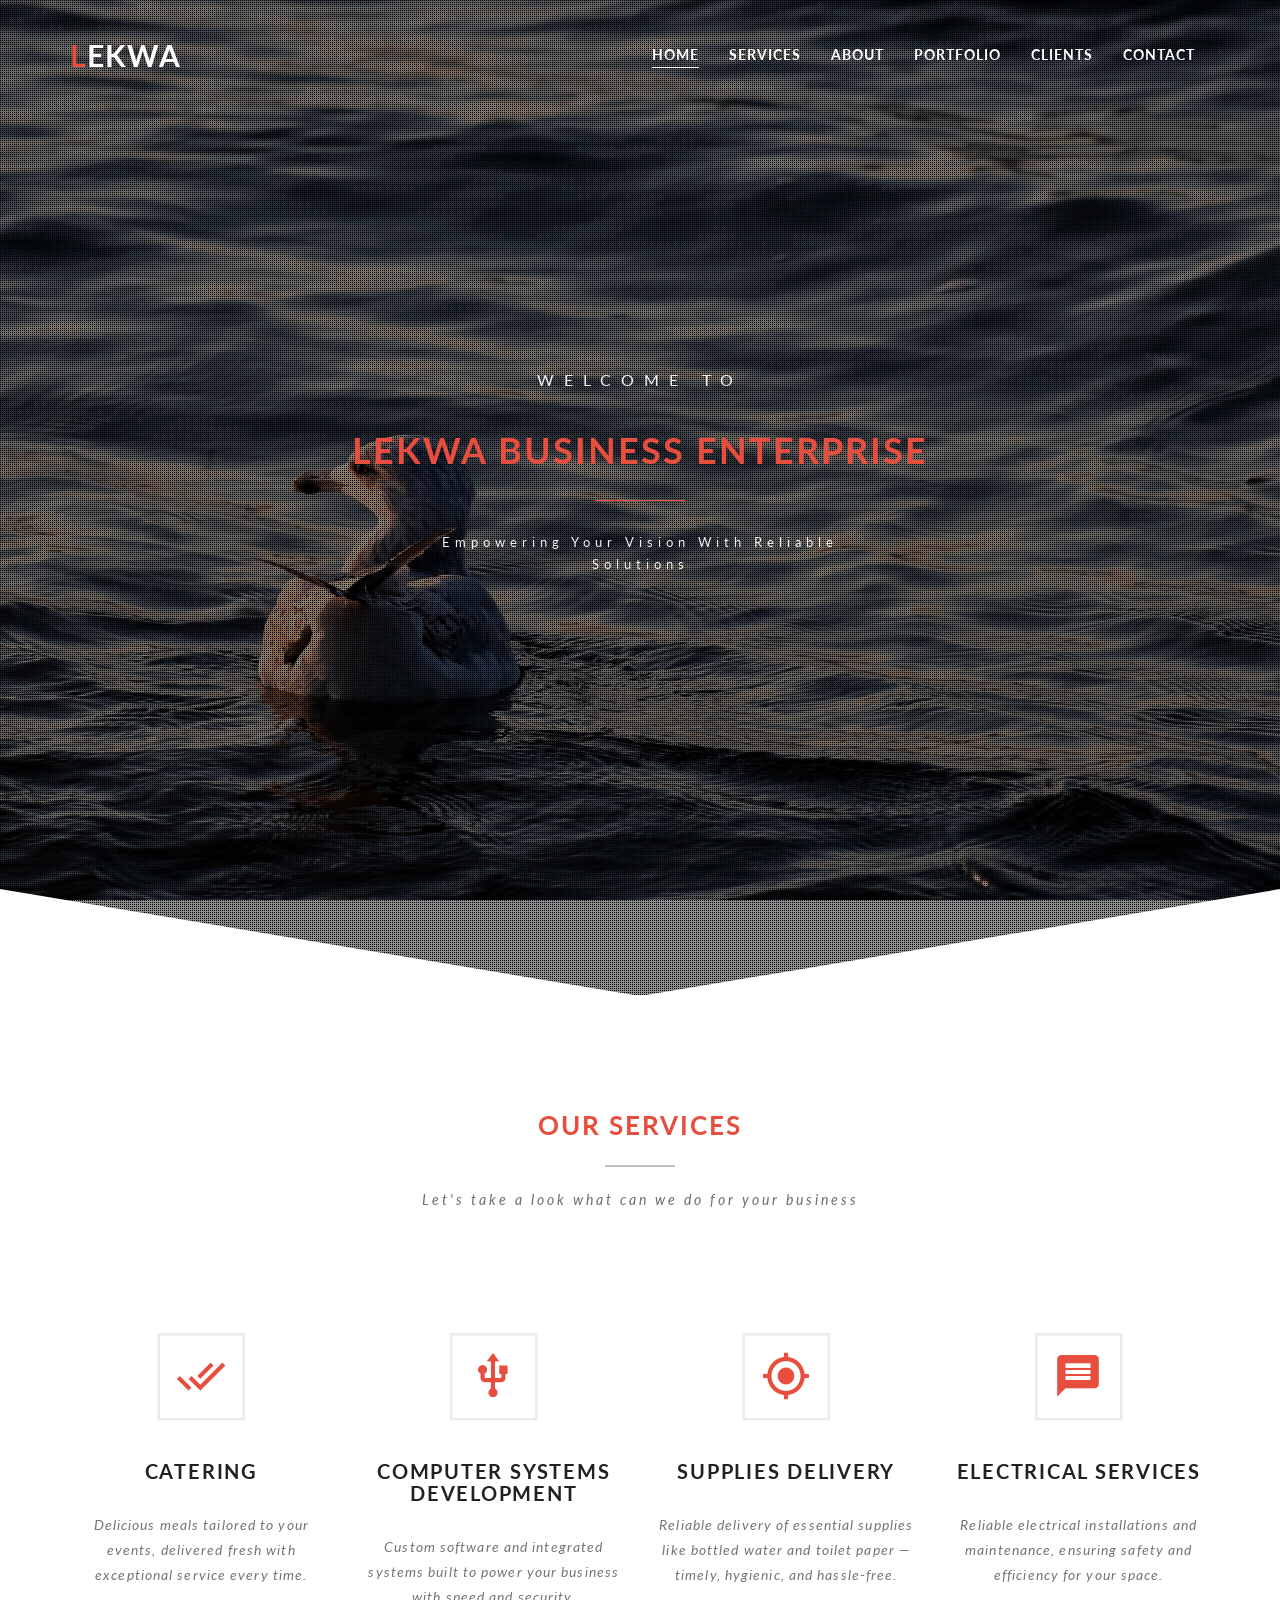
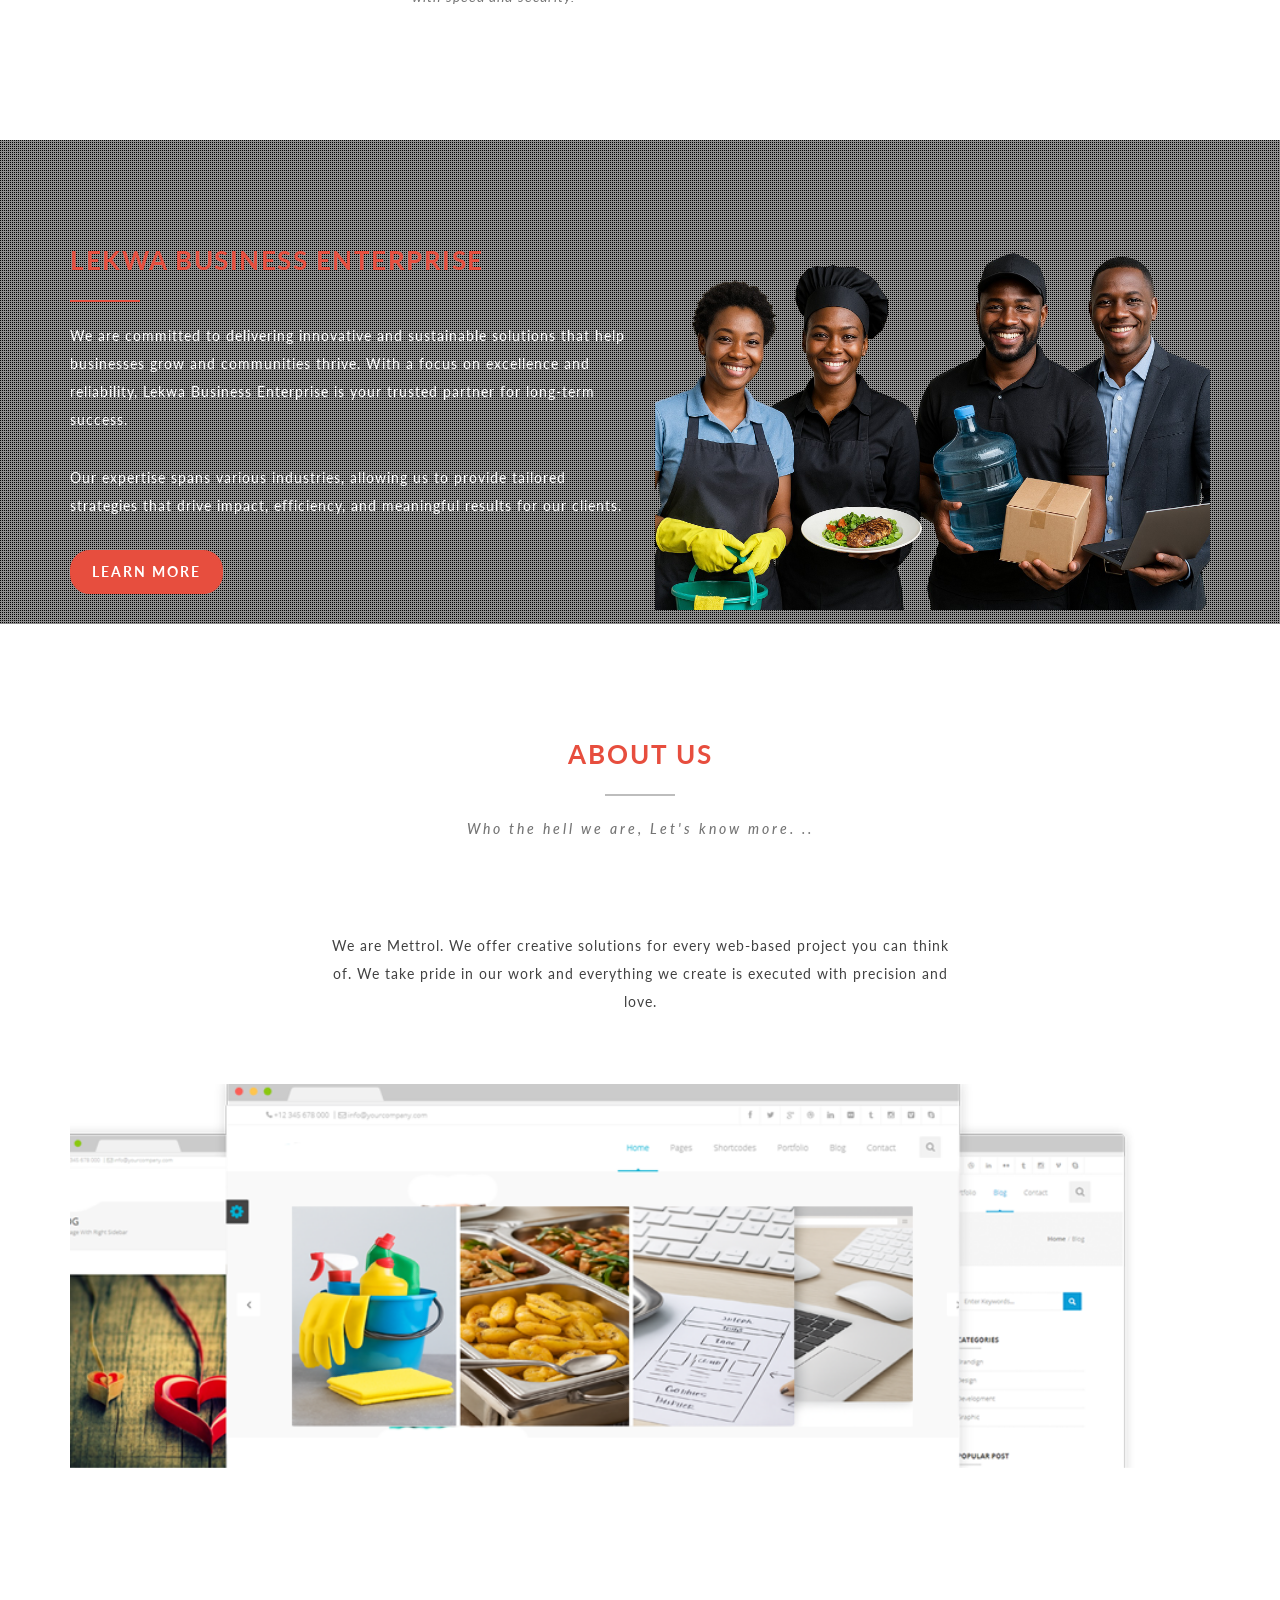
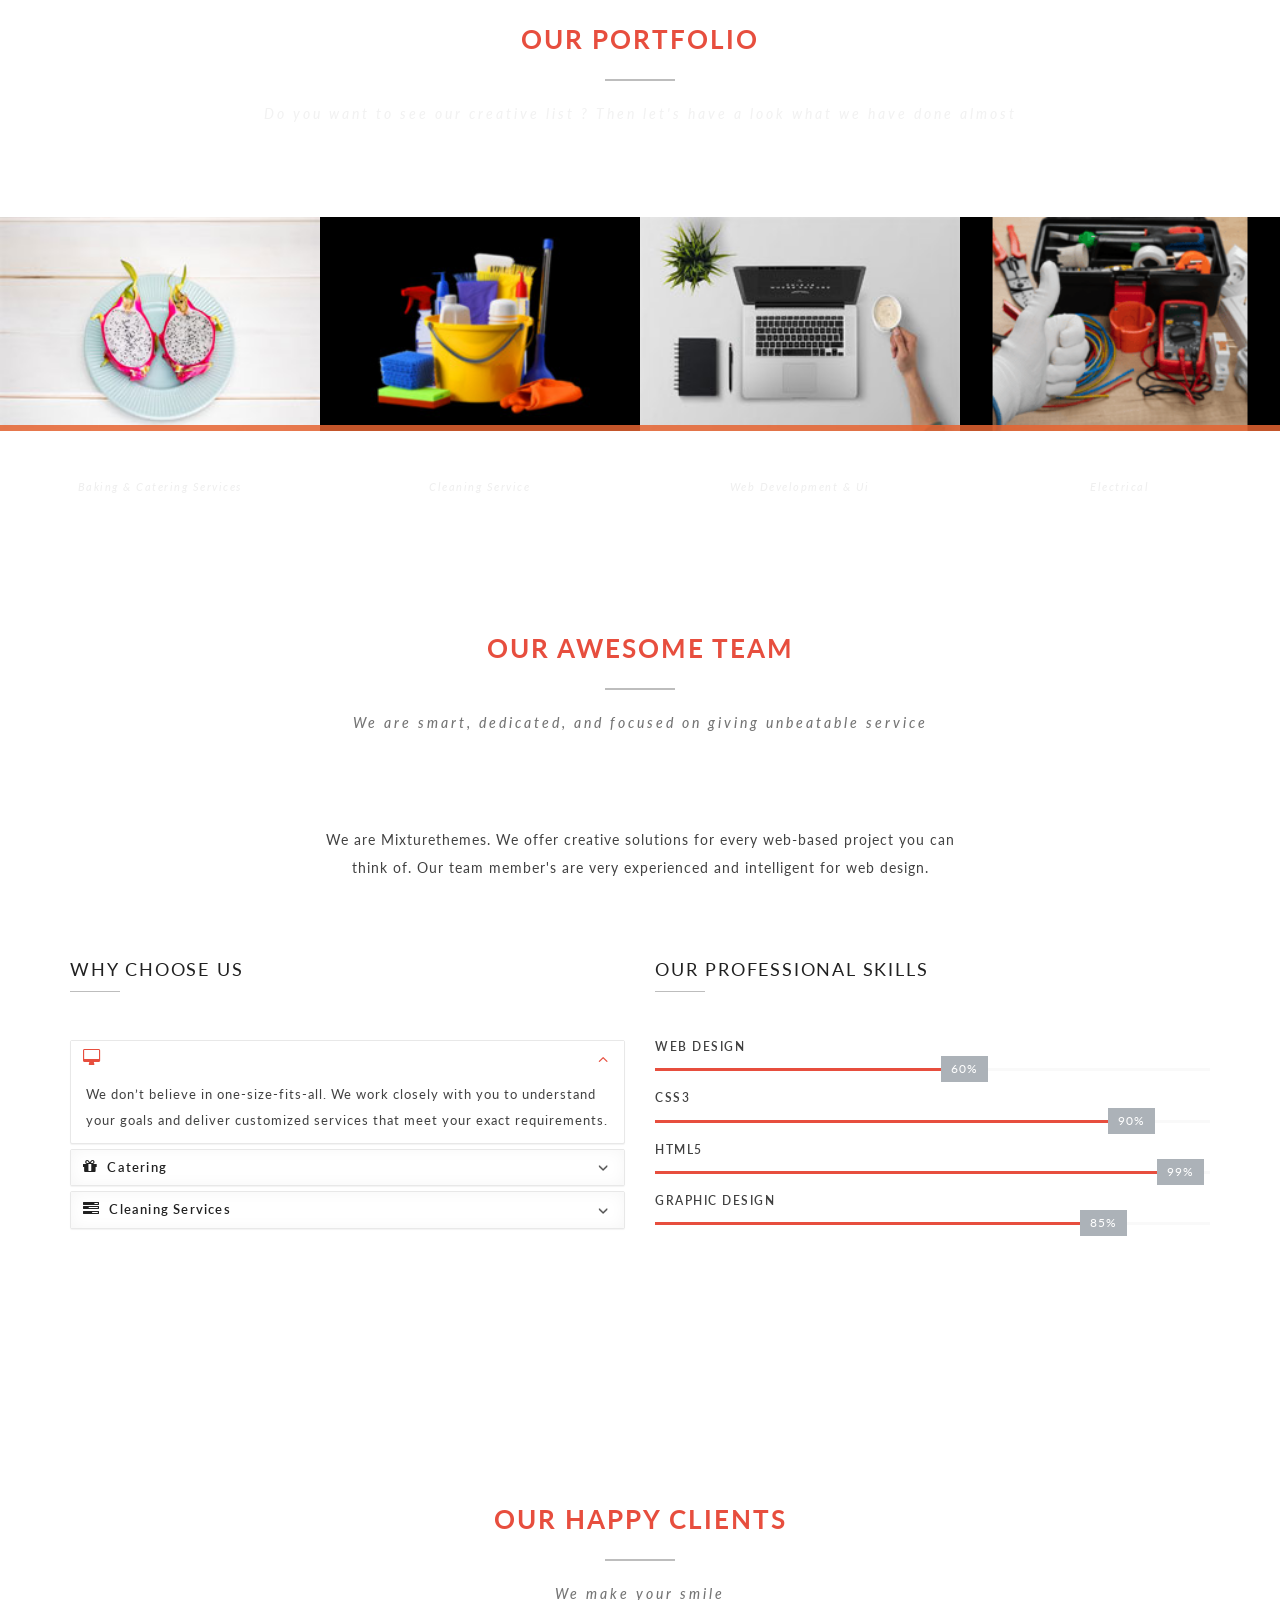
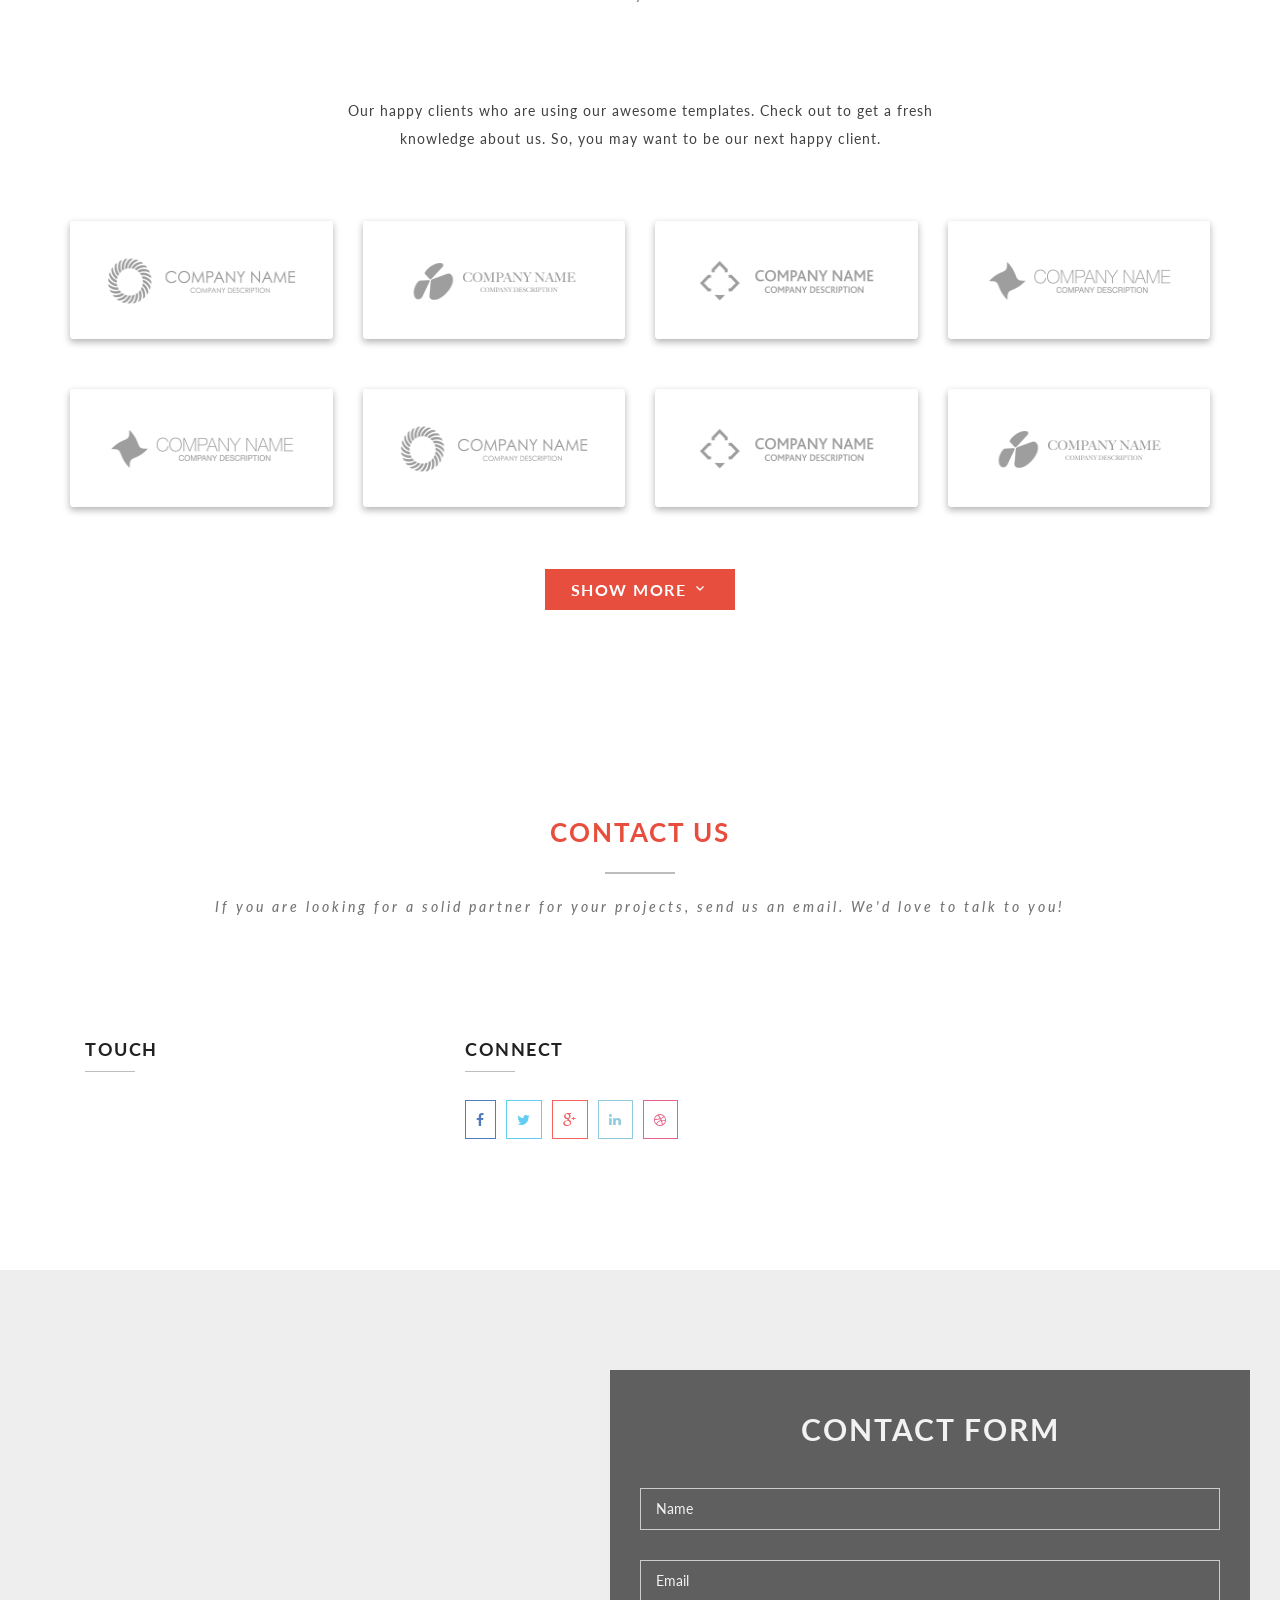
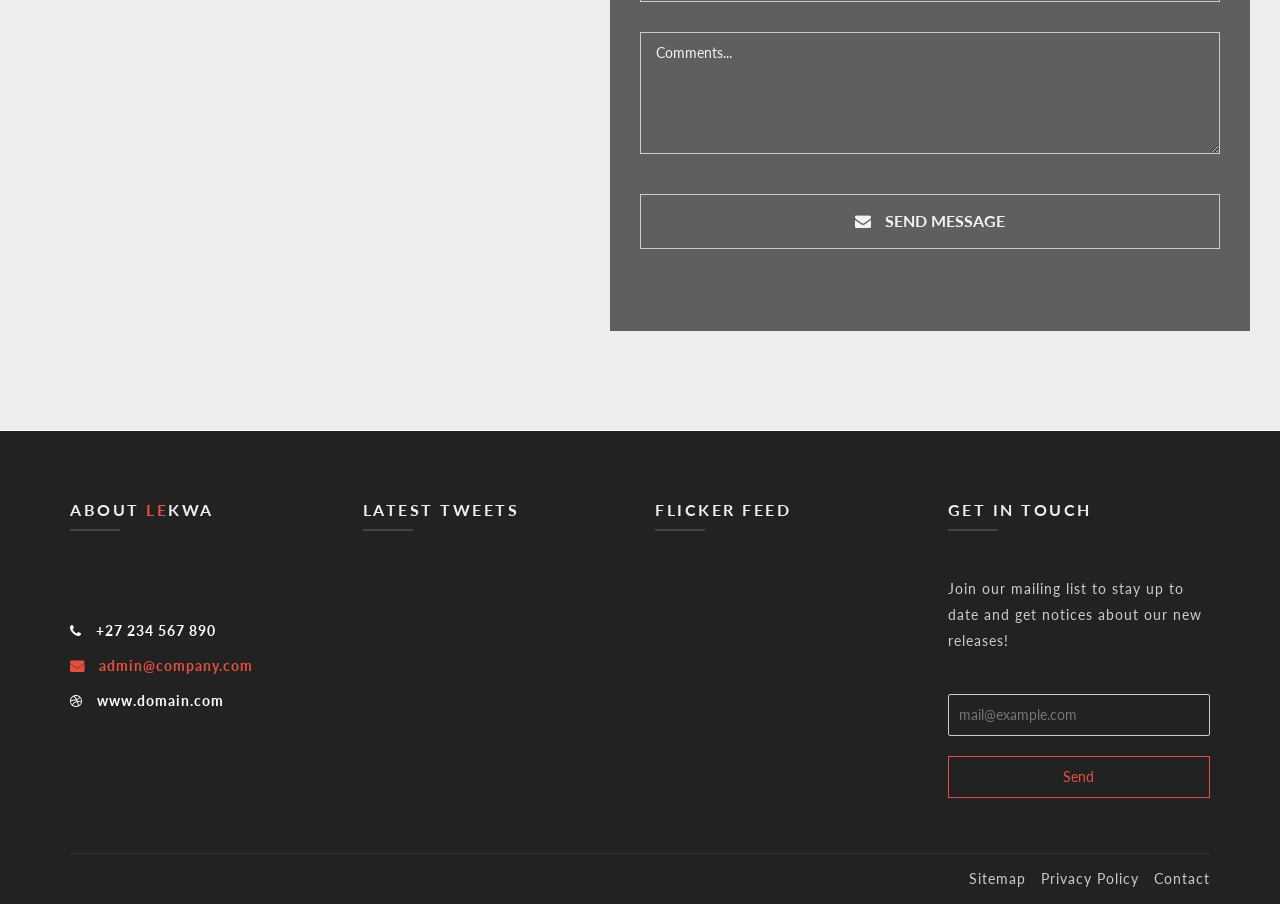
==== index.html @ 7ad0fd8a "Update index.html test" ====
<!DOCTYPE html>
<!--[if lt IE 7 ]><html class="ie ie6" lang="en"> <![endif]-->
<!--[if IE 7 ]><html class="ie ie7" lang="en"> <![endif]-->
<!--[if IE 8 ]><html class="ie ie8" lang="en"> <![endif]-->
<!--[if (gte IE 9)|!(IE)]><!--><html lang="en"> <!--<![endif]-->




<head>

    <meta charset="utf-8">
    <meta http-equiv="X-UA-Compatible" content="IE=edge">
    <meta name="viewport" content="width=device-width, initial-scale=1, maximum-scale=1">
    <meta name="description" content="">
    <meta name="author" content="mixturethemes">
	<meta name="keywords" content="">

	<title>Lekwa</title>

	<link rel="shortcut icon" href="favicon.ico" type="image/x-icon">
	<link rel="apple-touch-icon" href="images/apple-touch-icon.html" />
	<link rel="apple-touch-icon" sizes="57x57" href="images/apple-touch-icon-57x57.html">
	<link rel="apple-touch-icon" sizes="72x72" href="images/apple-touch-icon-72x72.html">
	<link rel="apple-touch-icon" sizes="76x76" href="images/apple-touch-icon-76x76.html">
	<link rel="apple-touch-icon" sizes="114x114" href="images/apple-touch-icon-114x114.html">
	<link rel="apple-touch-icon" sizes="120x120" href="images/apple-touch-icon-120x120.html">
	<link rel="apple-touch-icon" sizes="144x144" href="images/apple-touch-icon-144x144.html">
	<link rel="apple-touch-icon" sizes="152x152" href="images/apple-touch-icon-152x152.html">

	<!-- Required Css Files -->
	<link rel="stylesheet" type="text/css" href="css/bootstrap.min.css">
	<link rel="stylesheet" type="text/css" href="css/font-awesome.css">
	<link rel="stylesheet" href="css/prettyPhoto.css" type="text/css" media="all">
	<link rel="stylesheet" type="text/css" href="css/ionicons.min.css">
	<link rel="stylesheet" type="text/css" href="css/material-icons.css">
	<link rel="stylesheet" type="text/css" href="css/flexslider.css">
	<link rel="stylesheet" type="text/css" href="css/style.css">
	<link rel="stylesheet" type="text/css" href="css/responsive.css">
	
	<!-- Fonts -->
	<link href='http://fonts.googleapis.com/css?family=Lato:400,100,100italic,300,300italic,400italic,700,700italic,900,900italic' rel='stylesheet' type='text/css'>

    <!-- HTML5 shim and Respond.js for IE8 support of HTML5 elements and media queries -->
    <!--[if lt IE 9]>
      <script src="https://oss.maxcdn.com/html5shiv/3.7.2/html5shiv.min.js"></script>
      <script src="https://oss.maxcdn.com/respond/1.4.2/respond.min.js"></script>
    <![endif]-->
	
</head>

<body id="page-top" data-spy="scroll" data-target=".navbar-custom">

<div class="preloader"><img src="images/body-preloader.gif" alt="" /></div>

	<!-- Header Start -->
	<header>
		<!-- Navbar Start -->
		<nav class="navbar navbar-custom navbar-fixed-top">
			<div class="container">
				<!-- Navbar Header -->
				<div class="navbar-header">
					<button type="button" class="navbar-toggle" data-toggle="collapse" data-target=".navbar-main-collapse">
					<i class="fa fa-bars"></i>
					</button>
					<div class="page-scroll">
					<a class="navbar-brand" href="#page-top">
					<span class="highlighted_company">L</span>ekwa
					</a>
					</div>
				</div>
				<!-- Navbar Menu -->
				<div class="collapse navbar-collapse navbar-right navbar-main-collapse top-menu">
					<ul class="nav navbar-nav">
						<li class="page-scroll active">
							<a href="#home">Home</a>
						</li>
						<li class="page-scroll">
							<a href="#services">services</a>
						</li>
						<li class="page-scroll">
							<a href="#about_us">About</a>
						</li>
						<li class="page-scroll">
							<a href="#portfolio">Portfolio</a>
						</li>
						<li class="page-scroll">
							<a href="#partners">Clients</a>
						</li>
						<li class="page-scroll">
							<a href="#contact-us-details">Contact</a>
						</li>
					</ul>
				</div>
			</div>
		</nav>
		<!-- //Navbar End -->
	</header>
	<!-- //Header End -->
	
	<!-- Post Wrap Start -->
	<div class="part-wrapper">
	<!-- Intro Section Start -->
	<section id="home" class="intro parallax paralbackground" style="background-image:url(images/parallax/6.jpg); background-attachment:fixed;" data-img-width="1280" data-img-height="720" data-diff="100">
		<div class="cover"></div>
		<div class="intro-body">
			<div class="container">
				<div class="row">
					<div class="col-md-8 col-md-offset-2">
						<div id="intro-slider" class="flexslider">
							<ul class="slides">
								<li>
								  <h5>Welcome to</h5>
								  <h4 class="brand-heading">Lekwa Business Enterprise</h3>
								  <hr>
								  <p class="intro-text">Empowering your vision with reliable solutions</p>
								</li>
								<li>
								  <h5>Your partner in progress</h5>
								  <h4 class="brand-heading">Building sustainable business success</h3>
								  <hr>
								  <p class="intro-text">Innovative strategies for a brighter tomorrow</p>
								</li>
								<li>
								  <h5>Driven by excellence</h5>
								  <h4 class="brand-heading">Shaping the future of your enterprise</h3>
								  <hr>
								  <p class="intro-text">Where growth meets commitment and integrity</p>
								</li>
							</ul>
						</div>
					</div>
				</div>
			</div>
		</div>
	</section>
	<!-- //Intro Section End -->
	
	<!-- Service Section Start -->
	<section id="services" class="triangle">
		<div class="container">
			<div class="section-title">
				<h4>Our Services</h4>
				<hr>
				<h5>Let's take a look what can we do for your business</h5>
			</div>
			<div class="row">
				<div class="col-md-3 col-sm-6 text-center">
					<figure>
					<span class="overlay">
					<span class="icon material-icons-done_all"></span>
					</span>
					<figcaption>
						<h6><a href="#">Catering</a></h6>
						<p>Delicious meals tailored to your events,
						delivered fresh with exceptional service every time.</p>
					</figcaption>
					</figure>
				</div>
				
				<div class="col-md-3 col-sm-6 text-center">
					<figure>
					<span class="overlay">
					<span class="icon material-icons-usb"></span>
					</span>
					<figcaption>
						<h6><a href="#">Computer systems Development</a></h6>
						<p>Custom software and integrated systems built to power your business with speed and security.</p>
					</figcaption>
					</figure>
				</div>
				
				<div class="col-md-3 col-sm-6 text-center">
					<figure>
					<span class="overlay">
					<span class="icon material-icons-my_location"></span>
					</span>
					<figcaption>
						<h6><a href="#">Supplies Delivery</a></h6>
						<p>Reliable delivery of essential supplies like bottled water and toilet paper — timely, hygienic, and hassle-free.</p>
					</figcaption>
					</figure>
				</div>
				
				<div class="col-md-3 col-sm-6 text-center">
					<figure>
					<span class="overlay">
					<span class="icon material-icons-message"></span>
					</span>
					<figcaption>
						<h6><a href="#">Electrical Services</a></h6>
						<p>Reliable electrical installations and maintenance, ensuring safety and efficiency for your space.</p>
					</figcaption>
					</figure>
				</div>
			</div>
		</div>
	</section>
	<!-- //Service Section End -->
	</div>
	<!-- //Post Wrap End -->
	
	<!-- Parallax Action Section Start -->
	<section id="parallax-action" class="paralbackground parallax nopadbottom" style="background-image:url(images/parallax/bg_about.png); background-attachment:fixed;" data-img-width="1000" data-img-height="570" data-diff="100">
		<div class="cover"></div>
		<div class="container">
			<div class="row">
				<div class="col-md-6 col-sm-6">
					<div class="parallax-action-text-widget">
						
									
					  <h4>Lekwa Business Enterprise</h4>
					  <hr>
					  <p>We are committed to delivering innovative and sustainable solutions that help businesses grow and communities thrive. With a focus on excellence and reliability, Lekwa Business Enterprise is your trusted partner for long-term success.</p>
					  
					  <p>Our expertise spans various industries, allowing us to provide tailored strategies that drive impact, efficiency, and meaningful results for our clients.</p>

					  <div class="button-wrapper">
						<a href="index-2.html" class="btn btn-primary">LEARN MORE</a>
					  </div>
								
					</div>
				</div>
				
				<div class="col-md-6 col-sm-6">
					<div class="parallax-action-device-image">
						<img src="images/parallax/device_02.png" alt="device image"/>
					</div>
				</div>
				
			</div>
		</div>
	</section>
	<!-- //Parallax Action Section End -->
	
	<!-- About Us Section Start -->
	<section id="about_us" class="nopadbottom">
		<div class="container">
			<div class="section-title">
				<h4>About Us</h4>
				<hr>
				<h5>Who the hell we are, Let's know more. ..</h5>
			</div>
			<div class="row">
				<div class="col-md-12">
			<div class="about_us_text text-center">
				<p>We are Mettrol. We offer creative solutions for every web-based project you can think of.
				We take pride in our work and everything we create is executed with precision and love.</p>
			</div>
			<img src="images/about/about.png" alt="about_us_image" style="width:940; height:351" />
				</div>
			</div>
		</div>
	</section>
	<!-- //About Us Section End -->
	
	<!-- History Section Start 
	<section id="history" class="paralbackground parallax" style="background-image:url(images/parallax/counterup_bg.jpg); background-attachment:fixed;" data-img-width="600" data-img-height="495" data-diff="100">
		<div class="cover"></div>
		<div class="container">
			<div class="row">
				<div class="col-sm-6 col-md-3">
					<div class="counter-item">
						<i class="fa fa-cloud-upload nomartop nomartop-medium"></i>
						<div class="timer" id="item1" data-to="991" data-speed="5000"></div>
						<hr/>
						<h5>Files Uploaded</h5>
					</div>
				</div>
				<div class="col-sm-6 col-md-3">
					<div class="counter-item">
						<i class="fa fa-check nomartop-medium"></i>
						<div class="timer" id="item2" data-to="18745" data-speed="5000"></div>
						<hr/>
						<h5>Lines of code written</h5>
					</div>
				</div>
				<div class="col-sm-6 col-md-3">
					<div class="counter-item">
						<i class="fa fa-code"></i>
						<div class="timer" id="item3" data-to="7394" data-speed="5000"></div>
						<hr class="highlighted-counter"/>
						<h5>Projects Completed</h5>
					</div>
				</div>
				<div class="col-sm-6 col-md-3">
					<div class="counter-item">
						<i class="fa fa-male"></i>
						<div class="timer" id="item4" data-to="8423" data-speed="5000"></div>
						<hr/>
						<h5>Happy Clients</h5>
					</div>
				</div>
			</div>
		</div>
	</section>-->
	<!-- //History Section End -->
	
	<!-- Our Process Section Start 
	<section id="our_process" class="nopadtop nopadbottom">
		<div class="container-fluid">
			<div class="row">
				<div class="col-sm-6 col-lg-5 nopadleft x-mini">
					<div class="img-wrap">
						<img src="images/process/process.png" alt="Process_image" data-equal-group="2"/>
					</div>
				</div>
				<div class="col-sm-6 col-lg-offset-1 process_details" data-equal-group="2">
					<h4>Cool and <br/> Awesome Design</h4>
						<hr>
	
								<p>The world is changing all around us. To continue to thrive as a business over the next
									ten years and
									beyond, we must look ahead, understand the trends and forces that will shape our
									business in the
									future and move swiftly to prepare for what's to come. We must get ready for tomorrow
									today. That's
									what our future vision is all about. It creates a long-term destination for our business
									and provides
									us with a "Roadmap" for winning together with our partners.</p>
									<blockquote>Our mission is to offer high-quality Services to
									our
									customers.<footer>by Anuska Sharma</footer></blockquote>
	
								<p>Trans has set benchmarks in safety, security, performance, efficiency, punctuality,
									respectability,
									professionalism and reliability in the sector.
									The fully trained personnel with many years of background in the sector. </p>
								<div class="button-wrapper">
							<a href="index-2.html" class="btn btn-primary">PURCHASE NOW</a>
						</div>
				</div>
			</div>
		</div>
	</section>-->
	<!-- //Our Process Section End -->
	
	<!-- Portfolio Section Start -->
	<section id="portfolio" class="paralbackground parallax nopadbottom" style="background-image:url(images/parallax/banar.png); background-attachment:fixed;" data-img-width="1280" data-img-height="859" data-diff="100">
		
		<div class="section-title">
			<h4>Our Portfolio</h4>
			<hr>
			<h5 class="inverse">Do you want to see our creative list ? Then let's have a look what we have done almost</h5>
		</div>
		
		<!-- Portfolio Grid Filter Start -->
		<ul class="grid-filter text-center">

 
		</ul>
		<!-- //Portfolio Grid Filter End -->
			
		<!-- Portfolio Grid List Start -->
		<ul id="grid-list" class="grid-layout hover-effect">
			<!-- Portfolio Item 01 -->
			<li class="col-xs-12 col-sm-6 col-md-3 mixturethemes_item webd web">
				<a class="port-item" href="#inline-1" data-gal="prettyPhoto[gal1]"><figure>
					<div class="port_img">
						<img src="images/portfolio/thumbs/pt1.jpg" alt="" class="img-responsive port-img" style="width: 100%; height: 100%;">
						<div class="portOverlay">
							<i class="icon ion-ios-plus-empty"></i>
						</div>
					</div>
				
				<div class="info info-color-bg text-center">
					<div>
					<h5>Catering</h5>
					<span class="icon icon-arrows-drag-horiz"></span>
					<h6>Baking & Catering Services</h6>
					</div>
				</div>
				
				</figure></a>
				
				<div id="inline-1" class="inline-content clearfix">
					<a href="images/portfolio/p1.jpg"><img src="images/portfolio/p1.jpg" alt="" /> </a>
					<div class="entry-content">
						<h2 class="entry-title">Baking and Catering</h2>
						<div class="portfolio-meta">
					
							  <a href="https://www.instagram.com/doughydelight.s?igsh=MWg3Mmg1a3VpNnN6Mw==" target="_blank">
								
								@click to Check instagram profile
							  </a>
						</div>
	
						<p class="details">Here is why i do what i do!☺</p>
						<p class="details">﻿It's more than just a hobby for me. When I bake or prep a meal, I imagine someone finally getting a moment to breathe... to pause, smile, and feel taken care of. I think about
                        that first bite how it brings comfort, warmth, or just a small spark of joy in a busy day. That feeling? That's what keeps me going. It's not just food-it's my way of showing love, softness, and care in the form of something delicious.</p>
					</div>
					<div class="clear"></div>
				</div>
				<!-- Inline 2 (initially hidden) -->
				<div id="inline-2" class="inline-content clearfix" style="display: none; overflow: hidden;">
				
					<div class="video-wrapper">
					  <video width="100%" height="360" controls>
						<source src="images/portfolio/thumbs/vid.mp4" type="video/mp4">
						Your browser does not support the video tag.
					  </video>
					</div>
				 
				</div>


			</li>
			<!-- Portfolio Item 02 -->
			<li class="col-xs-12 col-sm- col-md-3 ">
				<a class="port-item" href="#inline-2" data-gal="prettyPhoto[gal1]"><figure>
				
		
					
				</figure></a>
				
	
			</li>
			<!-- Portfolio Item 03 -->
			<li class="col-xs-12 col-sm-6 col-md-3 mixturethemes_item web">
				<a style="pointer-events: none; color: gray; text-decoration: none;" class="port-item" href="images/portfolio/p3.jpg" data-gal="prettyPhoto[gal1]"><figure>
					<div class="port_img">
						<img src="images/portfolio/thumbs/pt3.jpg" alt="" class="img-responsive port-img" style="width: 100%; height: 100%;">
						<div class="portOverlay">
							<i class="icon ion-ios-plus-empty"></i>
						</div>
					</div>
				
				<div class="info info-color-bg text-center">
					<div>
					<h5>Cleaning Service</h5>
					<span class="icon icon-arrows-drag-horiz"></span>
					<h6>Cleaning Service</h6>
					</div>
				</div>
				
				</figure></a>
			</li>
			<!-- Portfolio Item 04 -->
			
			<li class="col-xs-12 col-sm-6 col-md-3 mixturethemes_item webd ui">
				<a class="port-item"<figure>
					<div class="port_img">
						<img src="images/portfolio/thumbs/pt4.jpg" alt="" class="img-responsive port-img" style="width: 100%; height: 100%;">
						<div class="portOverlay">
							<i class="icon ion-ios-plus-empty"></i>
						</div>
					</div>
				
				<div class="info info-color-bg text-center">
					<div>
					<h5>Systems Development</h5>
					<span class="icon icon-arrows-drag-horiz"></span>
					<h6>Web Development & Ui</h6>
					</div>
				</div>
				
				</figure></a>
				
				
			</li>
			<!-- Portfolio Item 05 -->
			<li class="col-xs-12 col-sm-6 col-md-3 mixturethemes_item web webd">
				<a class="port-item"><figure>
					<div class="port_img">
						<img src="images/portfolio/thumbs/pt5.jpg" alt="" class="img-responsive port-img" style="width: 100%; height: 100%;">
						<div class="portOverlay">
							<i class="icon ion-ios-plus-empty"></i>
						</div>
					</div>
				
				<div class="info info-color-bg text-center">
					<div>
					<h5>Electrical</h5>
					<span class="icon icon-arrows-drag-horiz"></span>
					<h6>Electrical</h6>
					</div>
				</div>
				
				</figure></a>
			</li>




		</ul>
		<!-- //Portfolio Grid List End -->
	</section>
	<!-- //Portfolio Section End -->
	
	<!-- Team Section Start -->
	<section id="team">
		<div class="container">
			<div class="section-title">
				<h4>Our Awesome Team</h4>
				<hr>
				<h5>We are smart, dedicated, and focused on giving unbeatable service</h5>
			</div>
			<div class="team_top_meta_desc text-center">
				<p>We are Mixturethemes. We offer creative solutions for every web-based project you can think of.
				Our team member's are very experienced and intelligent for web design.</p>
			</div>
			<!-- Team Row Start -->
			<div class="row">
				<!-- Accordion Start -->
				<div class="col-md-6 team-accordion">
					<h4 class="classic-title">Why Choose Us</h4>
					
					<div class="panel-group" id="accordion">
						<!-- Accordion Panel 01 -->
						<div class="panel panel-default">
							<div class="panel-heading">
								<h4 class="panel-title">
									<a data-toggle="collapse" data-parent="#accordion" href="#collapse-one">
										<i class="fa fa-angle-up control-icon"></i>
										<i class="fa fa-desktop"></i> 
									</a>
								</h4>
							</div>
							<div id="collapse-one" class="panel-collapse collapse in">
								<div class="panel-body">We don’t believe in one-size-fits-all. We work closely with you to understand your goals and deliver customized services that meet your exact requirements.</div>
							</div>
						</div>
						<!-- Accordion Panel 02 -->
						<div class="panel panel-default">
							<div class="panel-heading">
								<h4 class="panel-title">
									<a data-toggle="collapse" data-parent="#accordion" href="#collapse-two" class="collapsed">
										<i class="fa fa-angle-up control-icon"></i>
										<i class="fa fa-gift"></i> Catering
									</a>
								</h4>
							</div>
							<div id="collapse-two" class="panel-collapse collapse">
								<div class="panel-body">
									
				
						<div class="highlight">
						  <p>At <strong>Lekwa Enterprise</strong>, we believe food is more than just a meal—it's an experience. Our catering services are designed to meet the diverse culinary needs of our clients with excellence, creativity, and precision.</p>
						</div>

								<h2>🌟 What We Offer:</h2>
								<ul>
								  <li><strong>Full-Service Catering</strong> for corporate events, weddings, private parties, government functions, and community events.</li>
								  <li><strong>Custom Menu Design</strong> tailored to dietary preferences, cultural requirements, and event themes.</li>
								  <li><strong>Buffet, Plated, and Canapé Options</strong> to suit any event style.</li>
								  <li><strong>Professional Staff</strong> including chefs, servers, and coordinators for seamless service.</li>
								  <li><strong>On-Time Delivery & Setup</strong> with a focus on presentation and hygiene.</li>
								</ul>


							<h2>✅ Why Choose Lekwa Catering?</h2>
							<ul>
							  <li>Reliable service and attention to detail</li>
							  <li>Flavors that impress, portions that satisfy</li>
							  <li>Friendly and professional team</li>
							  <li>Competitive pricing with no hidden fees</li>
							</ul>

				
				
				
				
				
				
				
								</div>
							</div>
						</div>
						<!-- Accordion Panel 03 -->
						<div class="panel panel-default">
							<div class="panel-heading">
								<h4 class="panel-title">
									<a data-toggle="collapse" data-parent="#accordion" href="#collapse-three" class="collapsed">
										<i class="fa fa-angle-up control-icon"></i>
										<i class="fa fa-tasks"></i>  Cleaning Services
									</a>
								</h4>
							</div>
							<div id="collapse-three" class="panel-collapse collapse">
								<div class="panel-body">
									    <h1>🧼 Cleaning Services</h1>
    <div class="highlight">
      <p>At <strong>Lekwa Enterprise</strong>, we understand that a clean environment is essential for health, productivity, and peace of mind. We provide thorough, reliable, and affordable cleaning services for homes, offices, and commercial spaces.</p>
    </div>

    <h2>🧹 What We Offer:</h2>
    <ul>
      <li><strong>Residential Cleaning</strong> – Deep cleaning, routine housekeeping, move-in/move-out cleaning.</li>
      <li><strong>Office & Commercial Cleaning</strong> – Daily or weekly janitorial services, dusting, vacuuming, sanitizing, and trash removal.</li>
      <li><strong>Post-Construction Cleaning</strong> – Detailed clean-up after renovations or building projects.</li>
      <li><strong>Specialized Cleaning</strong> – Carpet, upholstery, window, and floor care services.</li>
    </ul>

    <h2>✨ Our Cleaning Standards:</h2>
    <ul>
      <li><strong>Trained & Trusted Staff</strong> – Background-checked professionals with attention to detail.</li>
      <li><strong>Eco-Friendly Products</strong> – Safe for children, pets, and the environment.</li>
      <li><strong>Flexible Scheduling</strong> – We work around your availability with minimal disruption.</li>
      <li><strong>Sanitization Focus</strong> – High-touch areas are disinfected to reduce the spread of germs.</li>
    </ul>

    <h2>📦 Custom Cleaning Packages:</h2>
    <p>We offer flexible plans to suit your specific needs and budget:</p>
    <ul>
      <li>One-time deep cleaning</li>
      <li>Weekly or bi-weekly maintenance</li>
      <li>Event prep and post-event cleanup</li>
    </ul>
								</div>
							</div>
						</div>
					</div>
				</div>
				<!-- //Accordion End -->
				
				<!-- Skills Start -->
				<div class="col-md-6 our-skills">
					<h4 class="classic-title">Our Professional Skills</h4>
					
					<div class="skill-shortcode">
						<div class="skill">
							<h6>Web Design</h6>
							<div class="progress">
								<div class="progress-bar" role="progressbar" data-percentage="60">
									<span class="progress-bar-span">60%</span>
									<span class="sr-only">60% Complete</span>
								</div>
							</div>
						</div>
					
						<div class="skill">
							<h6>Css3</h6>
							<div class="progress">
								<div class="progress-bar" role="progressbar" data-percentage="90">
									<span class="progress-bar-span">90%</span>
									<span class="sr-only">90% Complete</span>
								</div>
							</div>
						</div>
						<div class="skill">
							<h6>Html5</h6>
							<div class="progress">
								<div class="progress-bar" role="progressbar" data-percentage="99">
									<span class="progress-bar-span">99%</span>
									<span class="sr-only">99% Complete</span>
								</div>
							</div>
						</div>
						<div class="skill">
							<h6>Graphic Design</h6>
							<div class="progress">
								<div class="progress-bar" role="progressbar" data-percentage="85">
									<span class="progress-bar-span">85%</span>
									<span class="sr-only">85% Complete</span>
								</div>
							</div>
						</div>
					</div>
				</div>
				<!-- //Skills End -->
			</div>
			<!-- //Team Row End -->
			
		
		</div>
	</section>
	<!-- //Team Section End -->
	

	<!-- //Testimonials Section End -->
	
	<!-- Partners Section Start -->
	<section id="partners">
		<div class="container">
			<div class="section-title">
				<h4>Our happy Clients</h4>
				<hr>
				<h5>We make your smile</h5>
			</div>
			<div class="row">
			<div class="partner_text text-center">
				<p>Our happy clients who are using our awesome templates.
				Check out to get a fresh knowledge about us. So, you may want to be our next happy client.</p>
			</div>
				<!-- Shown Partner Items -->
				<div class="shown-item">
					<div class="col-sm-6 col-md-3">
						<a href="#" class="partner-item"><img src="images/partners/partner-one.png" alt="" style="width: 270px; height: 118px;"/></a>
					</div>
					<div class="col-sm-6 col-md-3">
						<a href="#" class="partner-item"><img src="images/partners/partner-two.png" alt="" style="width: 270px; height: 118px;"/></a>
					</div>
					<div class="col-sm-6 col-md-3">
						<a href="#" class="partner-item"><img src="images/partners/partner-three.png" alt="" style="width: 270px; height: 118px;"/></a>
					</div>
					<div class="col-sm-6 col-md-3">
						<a href="#" class="partner-item"><img src="images/partners/partner-four.png" alt="" style="width: 270px; height: 118px;"/></a>
					</div>
					<div class="col-sm-6 col-md-3">
						<a href="#" class="partner-item"><img src="images/partners/partner-four.png" alt="" style="width: 270px; height: 118px;"/></a>
					</div>
					<div class="col-sm-6 col-md-3">
						<a href="#" class="partner-item"><img src="images/partners/partner-one.png" alt="" style="width: 270px; height: 118px;"/></a>
					</div>
					<div class="col-sm-6 col-md-3">
						<a href="#" class="partner-item"><img src="images/partners/partner-three.png" alt="" style="width: 270px; height: 118px;"/></a>
					</div>
					<div class="col-sm-6 col-md-3">
						<a href="#" class="partner-item"><img src="images/partners/partner-two.png" alt="" style="width: 270px; height: 118px;"/></a>
					</div>
				</div>
				
				<!-- Hidden Partner Items -->
				<div class="hidden-item">
					<div class="col-sm-6 col-md-3">
						<a href="#" class="partner-item"><img src="images/partners/partner-four.png" alt="" style="width: 270px; height: 118px;"/></a>
					</div>
					<div class="col-sm-6 col-md-3">
						<a href="#" class="partner-item"><img src="images/partners/partner-three.png" alt="" style="width: 270px; height: 118px;"/></a>
					</div>
					<div class="col-sm-6 col-md-3">
						<a href="#" class="partner-item"><img src="images/partners/partner-two.png" alt="" class="nomarbottom-sm" style="width: 270px; height: 118px;"/></a>
					</div>
					<div class="col-sm-6 col-md-3">
						<a href="#" class="partner-item"><img src="images/partners/partner-one.png" alt="" class="nomarbottom" style="width: 270px; height: 118px;"/></a>
					</div>
				</div>
				<div class="col-xs-12 text-center martopsmall">
				<a href="#" class="show-more-client">Show more <span class="icon material-icons-expand_more"></span></a>
				</div>
			</div>
		</div>
	</section>
	<!-- //Partners Section End -->
	
	
	
	<!-- Contact Us Section Start -->
	<section id="contact-us-details">
		<div class="container">
			<div class="section-title">
				<h4>Contact Us</h4>
				<hr>
				<h5>If you are looking for a solid partner for your projects, send us an email. We'd love to talk to you!</h5>
			</div>
			<div class="row-fluid">
				<div class="contact-content">
					
					<div class="col-md-4 col-sm-4">
						<h4 class="classic-title">Touch</h4>
						<ul class="item_feature touch">
						
						</ul>
					</div>
					<div class="col-md-4 col-sm-4">
						<h4 class="classic-title">Connect</h4>
						<ul class="item_feature social_links">
							<li><a class="facebook"><i class="fa fa-facebook"></i></a></li>
							<li><a class="twitter"><i class="fa fa-twitter"></i></a></li>
							<li><a class="googleplus"><i class="fa fa-google-plus"></i></a></li>
							<li><a class="linkedin"><i class="fa fa-linkedin"></i></a></li>
							<li><a class="dribbble"><i class="fa  fa-dribbble"></i></a></li>
						</ul>
					</div>
				</div>
			</div>
		</div>
	</section>
	<!-- //Contact Us Section End -->
	
	<!-- Map & Contact Form Section Start -->
	<section id="map_container" class="nopadbottom nopadtop">
		<!-- Google Map -->
		<div class="map"></div>
		
		<!-- Contact Form Container Start -->
		<div class="container">
			<div class="row-fluid">
				<div class="col-md-6"></div>
				<!-- Contact Form Start -->
				<div class="col-md-6 form_holder">
					<h3 class="text-center">Contact Form</h3>
					
					<form name="contact" class="contactusForm" method="post">
						<div class="row-fluid">
							<div class="col-md-12">
								<input type="text" value="Name" id="name" name="name" class="col-md-12 transprentBg dashedBorder" 
								onfocus="if(this.value == 'Name') {this.value = '';}"	
								onblur="if (this.value == '') {this.value = 'Name';}" />
							</div>
						</div>
						<div class="row-fluid">
							<div class="col-md-12">
								<input type="text" value="Email" id="email" name="email" class="col-md-12 transprentBg dashedBorder"  
								onfocus="if(this.value == 'Email') {this.value = '';}"  
								onblur="if (this.value == '') {this.value = 'Email';}" />
							</div>
						</div>
						<div class="row-fluid">
							<div class="col-md-12">
								<textarea cols="30" rows="5" id="comments" name="comments" class="col-md-12 transprentBg dashedBorder"	
								onfocus="if(this.value == 'Comments...') {this.value = '';}" 
								onblur="if (this.value == '') {this.value = 'Comments...';}">Comments...</textarea>        
							</div>
						</div>
						<div class="row-fluid">
							<div class="col-md-12 text-center">
								<button type="submit" id="email_submit" class="button large transprentBg dashedBorder"> 
									<i class="fa fa-envelope small_right_spacing"></i> Send Message
								</button> 
								<div id="reply_message"></div>							
							</div>
						</div>
					</form>
				</div>
				<!-- //Contact Form End -->
			</div>
		</div>
		<!-- //Contact Form Container End -->
	</section>
	<!-- //Map & Contact Form Section End -->
	
	<!-- Footer Start -->
	<footer id="footer">
		<div class="container">
			<div class="row">
			
				<!-- Footer Contact Details -->
				<div class="col-md-3 col-sm-6">
					<div class="footer-widget contact-widget">
						<h4>About <span class="highlighted-title">Le</span>kwa<span class="head-line"></span></h4>
						<div class="footer-content">
							<p></p>
							<ul>
								<li><span><i class="fa fa-phone"></i></span> +27 234 567 890</li>
								<li><span><i class="fa fa-envelope"></i></span> admin@company.com</li>
								<li><span><i class="fa fa-dribbble"></i></span> www.domain.com</li>
							</ul>
						</div>
					</div>
				</div>
				
				<!-- Footer Latest Tweets -->
				<div class="col-md-3 col-sm-6">
					<div class="footer-widget latest-tweets">
						<h4>Latest Tweets<span class="head-line"></span></h4>
						
					</div>
				</div>
				
				<!-- Footer Flicker Feed -->
				<div class="col-md-3 col-sm-6">
					<div class="footer-widget flicker-feed">
						<h4>Flicker Feed<span class="head-line"></span></h4>
					
					</div>
				</div>
				
				<!-- Footer Get In Touch -->
				<div class="col-md-3 col-sm-6">
					<div class="footer-widget get-in-touch">
						<h4>Get in Touch<span class="head-line"></span></h4>
						<div class="footer-content">
							<p>Join our mailing list to stay up to date and get notices about our new releases!</p>
							<form action="http://tutpark.com/projects/mettrol/php/subscribe.php" method="post" id="postcontent" class="subscribe">
								<input type="email" placeholder="mail@example.com">
								<input type="submit" class="btn-system" value="Send">
							</form>
						</div>
					</div>
				</div>
			</div>
			
			<!-- Copyright Section -->
			<div class="copyright-section">
				<div class="row">
					<div class="col-md-6">
						
					</div>
					<div class="col-md-6">
						<ul class="footer-nav">
							<li><a href="#">Sitemap</a></li>
							<li><a href="#">Privacy Policy</a></li>
							<li><a href="#">Contact</a></li>
						</ul>
					</div>
				</div>
			</div>
		</div>
	</footer>
	<!-- Footer End -->
	
	<!-- Back To Top -->
	<div class="page-scroll"><a href="#page-top" class="back-to-top"><i class="fa fa-angle-up"></i></a></div>
	
	<!-- Required Javascript Files -->
	<script src="js/jquery.js"></script>
	<script src="js/jquery-migrate-1.2.1.min.js"></script>
	<script src="js/bootstrap.min.js"></script>
	<script src="js/parallax.min.js"></script>           
	<script src="js/count-to.js"></script>
	<script src="js/jquery.appear.js"></script>
	<script type="text/javascript" src="http://maps.google.com/maps/api/js?sensor=true"></script>
	<script type="text/javascript" src="js/jquery.prettyPhoto.js"></script>
	<script src="js/imagesloaded.pkgd.min.js"></script>
	<script src="js/jquery.isotope.min.js"></script>
	<script src="js/jquery.equalheights.js"></script>
	<script src="js/jquery.flexslider.js"></script>
	<script src="js/jquery.easing.min.js"></script>
	<script src="js/main.js"></script>

</body>


</html>
---- css/prettyPhoto.css ----
div.pp_default .pp_top,div.pp_default .pp_top .pp_middle,div.pp_default .pp_top .pp_left,div.pp_default .pp_top .pp_right,div.pp_default .pp_bottom,div.pp_default .pp_bottom .pp_left,div.pp_default .pp_bottom .pp_middle,div.pp_default .pp_bottom .pp_right{height:13px}
div.pp_default .pp_top .pp_left{background:url(../images/prettyPhoto/default/sprite.png) -78px -93px no-repeat}
div.pp_default .pp_top .pp_middle{background:url(../images/prettyPhoto/default/sprite_x.png) top left repeat-x}
div.pp_default .pp_top .pp_right{background:url(../images/prettyPhoto/default/sprite.png) -112px -93px no-repeat}
div.pp_default .pp_content .ppt{color:#f8f8f8}
div.pp_default .pp_content_container .pp_left{background:url(../images/prettyPhoto/default/sprite_y.png) -7px 0 repeat-y;padding-left:13px}
div.pp_default .pp_content_container .pp_right{background:url(../images/prettyPhoto/default/sprite_y.png) top right repeat-y;padding-right:13px}
div.pp_default .pp_next:hover{background:url(../images/prettyPhoto/default/sprite_next.html) center right no-repeat;cursor:pointer}
div.pp_default .pp_previous:hover{background:url(../images/prettyPhoto/default/sprite_prev.html) center left no-repeat;cursor:pointer}
div.pp_default .pp_expand{background:url(../images/prettyPhoto/default/sprite.png) 0 -29px no-repeat;cursor:pointer;width:28px;height:28px}
div.pp_default .pp_expand:hover{background:url(../images/prettyPhoto/default/sprite.png) 0 -56px no-repeat;cursor:pointer}
div.pp_default .pp_contract{background:url(../images/prettyPhoto/default/sprite.png) 0 -84px no-repeat;cursor:pointer;width:28px;height:28px}
div.pp_default .pp_contract:hover{background:url(../images/prettyPhoto/default/sprite.png) 0 -113px no-repeat;cursor:pointer}
div.pp_default .pp_close{width:30px;height:30px;background:url(../images/prettyPhoto/default/sprite.png) 2px 1px no-repeat;cursor:pointer; margin-right:5px;}
div.pp_default .pp_gallery ul li a{background:url(../images/prettyPhoto/default/default_thumb.html) center center #f8f8f8;border:1px solid #aaa}
div.pp_default .pp_social{margin-top:7px}
div.pp_default .pp_gallery a.pp_arrow_previous,div.pp_default .pp_gallery a.pp_arrow_next{position:static;left:auto; display:none;}
div.pp_default .pp_nav .pp_play,div.pp_default .pp_nav .pp_pause{background:url(../images/prettyPhoto/default/sprite.png) -51px 1px no-repeat;height:30px;width:30px}
div.pp_default .pp_nav .pp_pause{background-position:-51px -29px}
div.pp_default a.pp_arrow_previous,div.pp_default a.pp_arrow_next{background:url(../images/prettyPhoto/default/sprite.png) -31px -3px no-repeat;height:20px;width:20px;margin:4px 0 0}
div.pp_default a.pp_arrow_next{left:52px;background-position:-82px -3px}
div.pp_default .pp_content_container .pp_details{margin-top:5px}
div.pp_default .pp_nav{clear:none;height:30px;width:110px;position:relative}
div.pp_default .pp_nav .currentTextHolder{font-family:Georgia;font-style:italic;color:#999;font-size:11px;left:75px;line-height:25px;position:absolute;top:2px;margin:0;padding:0 0 0 10px}
div.pp_default .pp_close:hover,div.pp_default .pp_nav .pp_play:hover,div.pp_default .pp_nav .pp_pause:hover,div.pp_default .pp_arrow_next:hover,div.pp_default .pp_arrow_previous:hover{opacity:0.7}
div.pp_default .pp_description{font-size:11px;font-weight:700;line-height:14px;margin:5px 50px 5px 0}
div.pp_default .pp_bottom .pp_left{background:url(../images/prettyPhoto/default/sprite.png) -78px -127px no-repeat}
div.pp_default .pp_bottom .pp_middle{background:url(../images/prettyPhoto/default/sprite_x.png) bottom left repeat-x}
div.pp_default .pp_bottom .pp_right{background:url(../images/prettyPhoto/default/sprite.png) -112px -127px no-repeat}
div.pp_default .pp_loaderIcon{background:url(../images/prettyPhoto/default/loader.html) center center no-repeat}
div.light_rounded .pp_top .pp_left{background:url(../images/prettyPhoto/light_rounded/sprite.html) -88px -53px no-repeat}
div.light_rounded .pp_top .pp_right{background:url(../images/prettyPhoto/light_rounded/sprite.html) -110px -53px no-repeat}
div.light_rounded .pp_next:hover{background:url(../images/prettyPhoto/light_rounded/btnNext.html) center right no-repeat;cursor:pointer}
div.light_rounded .pp_previous:hover{background:url(../images/prettyPhoto/light_rounded/btnPrevious.html) center left no-repeat;cursor:pointer}
div.light_rounded .pp_expand{background:url(../images/prettyPhoto/light_rounded/sprite.html) -31px -26px no-repeat;cursor:pointer}
div.light_rounded .pp_expand:hover{background:url(../images/prettyPhoto/light_rounded/sprite.html) -31px -47px no-repeat;cursor:pointer}
div.light_rounded .pp_contract{background:url(../images/prettyPhoto/light_rounded/sprite.html) 0 -26px no-repeat;cursor:pointer}
div.light_rounded .pp_contract:hover{background:url(../images/prettyPhoto/light_rounded/sprite.html) 0 -47px no-repeat;cursor:pointer}
div.light_rounded .pp_close{width:75px;height:22px;background:url(../images/prettyPhoto/light_rounded/sprite.html) -1px -1px no-repeat;cursor:pointer}
div.light_rounded .pp_nav .pp_play{background:url(../images/prettyPhoto/light_rounded/sprite.html) -1px -100px no-repeat;height:15px;width:14px}
div.light_rounded .pp_nav .pp_pause{background:url(../images/prettyPhoto/light_rounded/sprite.html) -24px -100px no-repeat;height:15px;width:14px}
div.light_rounded .pp_arrow_previous{background:url(../images/prettyPhoto/light_rounded/sprite.html) 0 -71px no-repeat}
div.light_rounded .pp_arrow_next{background:url(../images/prettyPhoto/light_rounded/sprite.html) -22px -71px no-repeat}
div.light_rounded .pp_bottom .pp_left{background:url(../images/prettyPhoto/light_rounded/sprite.html) -88px -80px no-repeat}
div.light_rounded .pp_bottom .pp_right{background:url(../images/prettyPhoto/light_rounded/sprite.html) -110px -80px no-repeat}
div.dark_rounded .pp_top .pp_left{background:url(../images/prettyPhoto/dark_rounded/sprite.html) -88px -53px no-repeat}
div.dark_rounded .pp_top .pp_right{background:url(../images/prettyPhoto/dark_rounded/sprite.html) -110px -53px no-repeat}
div.dark_rounded .pp_content_container .pp_left{background:url(../images/prettyPhoto/dark_rounded/contentPattern.html) top left repeat-y}
div.dark_rounded .pp_content_container .pp_right{background:url(../images/prettyPhoto/dark_rounded/contentPattern.html) top right repeat-y}
div.dark_rounded .pp_next:hover{background:url(../images/prettyPhoto/dark_rounded/btnNext.html) center right no-repeat;cursor:pointer}
div.dark_rounded .pp_previous:hover{background:url(../images/prettyPhoto/dark_rounded/btnPrevious.html) center left no-repeat;cursor:pointer}
div.dark_rounded .pp_expand{background:url(../images/prettyPhoto/dark_rounded/sprite.html) -31px -26px no-repeat;cursor:pointer}
div.dark_rounded .pp_expand:hover{background:url(../images/prettyPhoto/dark_rounded/sprite.html) -31px -47px no-repeat;cursor:pointer}
div.dark_rounded .pp_contract{background:url(../images/prettyPhoto/dark_rounded/sprite.html) 0 -26px no-repeat;cursor:pointer}
div.dark_rounded .pp_contract:hover{background:url(../images/prettyPhoto/dark_rounded/sprite.html) 0 -47px no-repeat;cursor:pointer}
div.dark_rounded .pp_close{width:75px;height:22px;background:url(../images/prettyPhoto/dark_rounded/sprite.html) -1px -1px no-repeat;cursor:pointer}
div.dark_rounded .pp_description{margin-right:85px;color:#fff}
div.dark_rounded .pp_nav .pp_play{background:url(../images/prettyPhoto/dark_rounded/sprite.html) -1px -100px no-repeat;height:15px;width:14px}
div.dark_rounded .pp_nav .pp_pause{background:url(../images/prettyPhoto/dark_rounded/sprite.html) -24px -100px no-repeat;height:15px;width:14px}
div.dark_rounded .pp_arrow_previous{background:url(../images/prettyPhoto/dark_rounded/sprite.html) 0 -71px no-repeat}
div.dark_rounded .pp_arrow_next{background:url(../images/prettyPhoto/dark_rounded/sprite.html) -22px -71px no-repeat}
div.dark_rounded .pp_bottom .pp_left{background:url(../images/prettyPhoto/dark_rounded/sprite.html) -88px -80px no-repeat}
div.dark_rounded .pp_bottom .pp_right{background:url(../images/prettyPhoto/dark_rounded/sprite.html) -110px -80px no-repeat}
div.dark_rounded .pp_loaderIcon{background:url(../images/prettyPhoto/dark_rounded/loader.html) center center no-repeat}
div.dark_square .pp_left,div.dark_square .pp_middle,div.dark_square .pp_right,div.dark_square .pp_content{background:#000}
div.dark_square .pp_description{color:#fff;margin:0 85px 0 0}
div.dark_square .pp_loaderIcon{background:url(../images/prettyPhoto/dark_square/loader.html) center center no-repeat}
div.dark_square .pp_expand{background:url(../images/prettyPhoto/dark_square/sprite.html) -31px -26px no-repeat;cursor:pointer}
div.dark_square .pp_expand:hover{background:url(../images/prettyPhoto/dark_square/sprite.html) -31px -47px no-repeat;cursor:pointer}
div.dark_square .pp_contract{background:url(../images/prettyPhoto/dark_square/sprite.html) 0 -26px no-repeat;cursor:pointer}
div.dark_square .pp_contract:hover{background:url(../images/prettyPhoto/dark_square/sprite.html) 0 -47px no-repeat;cursor:pointer}
div.dark_square .pp_close{width:75px;height:22px;background:url(../images/prettyPhoto/dark_square/sprite.html) -1px -1px no-repeat;cursor:pointer}
div.dark_square .pp_nav{clear:none}
div.dark_square .pp_nav .pp_play{background:url(../images/prettyPhoto/dark_square/sprite.html) -1px -100px no-repeat;height:15px;width:14px}
div.dark_square .pp_nav .pp_pause{background:url(../images/prettyPhoto/dark_square/sprite.html) -24px -100px no-repeat;height:15px;width:14px}
div.dark_square .pp_arrow_previous{background:url(../images/prettyPhoto/dark_square/sprite.html) 0 -71px no-repeat}
div.dark_square .pp_arrow_next{background:url(../images/prettyPhoto/dark_square/sprite.html) -22px -71px no-repeat}
div.dark_square .pp_next:hover{background:url(../images/prettyPhoto/dark_square/btnNext.html) center right no-repeat;cursor:pointer}
div.dark_square .pp_previous:hover{background:url(../images/prettyPhoto/dark_square/btnPrevious.html) center left no-repeat;cursor:pointer}
div.light_square .pp_expand{background:url(../images/prettyPhoto/light_square/sprite.html) -31px -26px no-repeat;cursor:pointer}
div.light_square .pp_expand:hover{background:url(../images/prettyPhoto/light_square/sprite.html) -31px -47px no-repeat;cursor:pointer}
div.light_square .pp_contract{background:url(../images/prettyPhoto/light_square/sprite.html) 0 -26px no-repeat;cursor:pointer}
div.light_square .pp_contract:hover{background:url(../images/prettyPhoto/light_square/sprite.html) 0 -47px no-repeat;cursor:pointer}
div.light_square .pp_close{width:75px;height:22px;background:url(../images/prettyPhoto/light_square/sprite.html) -1px -1px no-repeat;cursor:pointer}
div.light_square .pp_nav .pp_play{background:url(../images/prettyPhoto/light_square/sprite.html) -1px -100px no-repeat;height:15px;width:14px}
div.light_square .pp_nav .pp_pause{background:url(../images/prettyPhoto/light_square/sprite.html) -24px -100px no-repeat;height:15px;width:14px}
div.light_square .pp_arrow_previous{background:url(../images/prettyPhoto/light_square/sprite.html) 0 -71px no-repeat}
div.light_square .pp_arrow_next{background:url(../images/prettyPhoto/light_square/sprite.html) -22px -71px no-repeat}
div.light_square .pp_next:hover{background:url(../images/prettyPhoto/light_square/btnNext.html) center right no-repeat;cursor:pointer}
div.light_square .pp_previous:hover{background:url(../images/prettyPhoto/light_square/btnPrevious.html) center left no-repeat;cursor:pointer}
div.facebook .pp_top .pp_left{background:url(../images/prettyPhoto/facebook/sprite.html) -88px -53px no-repeat}
div.facebook .pp_top .pp_middle{background:url(../images/prettyPhoto/facebook/contentPatternTop.html) top left repeat-x}
div.facebook .pp_top .pp_right{background:url(../images/prettyPhoto/facebook/sprite.html) -110px -53px no-repeat}
div.facebook .pp_content_container .pp_left{background:url(../images/prettyPhoto/facebook/contentPatternLeft.html) top left repeat-y}
div.facebook .pp_content_container .pp_right{background:url(../images/prettyPhoto/facebook/contentPatternRight.html) top right repeat-y}
div.facebook .pp_expand{background:url(../images/prettyPhoto/facebook/sprite.html) -31px -26px no-repeat;cursor:pointer}
div.facebook .pp_expand:hover{background:url(../images/prettyPhoto/facebook/sprite.html) -31px -47px no-repeat;cursor:pointer}
div.facebook .pp_contract{background:url(../images/prettyPhoto/facebook/sprite.html) 0 -26px no-repeat;cursor:pointer}
div.facebook .pp_contract:hover{background:url(../images/prettyPhoto/facebook/sprite.html) 0 -47px no-repeat;cursor:pointer}
div.facebook .pp_close{width:22px;height:22px;background:url(../images/prettyPhoto/facebook/sprite.html) -1px -1px no-repeat;cursor:pointer}
div.facebook .pp_description{margin:0 37px 0 0}
div.facebook .pp_loaderIcon{background:url(../images/prettyPhoto/facebook/loader.html) center center no-repeat}
div.facebook .pp_arrow_previous{background:url(../images/prettyPhoto/facebook/sprite.html) 0 -71px no-repeat;height:22px;margin-top:0;width:22px}
div.facebook .pp_arrow_previous.disabled{background-position:0 -96px;cursor:default}
div.facebook .pp_arrow_next{background:url(../images/prettyPhoto/facebook/sprite.html) -32px -71px no-repeat;height:22px;margin-top:0;width:22px}
div.facebook .pp_arrow_next.disabled{background-position:-32px -96px;cursor:default}
div.facebook .pp_nav{margin-top:0}
div.facebook .pp_nav p{font-size:15px;padding:0 3px 0 4px}
div.facebook .pp_nav .pp_play{background:url(../images/prettyPhoto/facebook/sprite.html) -1px -123px no-repeat;height:22px;width:22px}
div.facebook .pp_nav .pp_pause{background:url(../images/prettyPhoto/facebook/sprite.html) -32px -123px no-repeat;height:22px;width:22px}
div.facebook .pp_next:hover{background:url(../images/prettyPhoto/facebook/btnNext.html) center right no-repeat;cursor:pointer}
div.facebook .pp_previous:hover{background:url(../images/prettyPhoto/facebook/btnPrevious.html) center left no-repeat;cursor:pointer}
div.facebook .pp_bottom .pp_left{background:url(../images/prettyPhoto/facebook/sprite.html) -88px -80px no-repeat}
div.facebook .pp_bottom .pp_middle{background:url(../images/prettyPhoto/facebook/contentPatternBottom.html) top left repeat-x}
div.facebook .pp_bottom .pp_right{background:url(../images/prettyPhoto/facebook/sprite.html) -110px -80px no-repeat}
div.pp_pic_holder a:focus{outline:none}
div.pp_overlay{background:#000;display:none;left:0;position:absolute;top:0;width:100%;z-index:9500}
div.pp_pic_holder{display:none;position:absolute;width:100px;z-index:10000}
.pp_content{height:40px;min-width:40px}
* html .pp_content{width:40px}
.pp_content_container{position:relative;text-align:left;width:100%}
.pp_content_container .pp_left{padding-left:20px}
.pp_content_container .pp_right{padding-right:20px}
.pp_content_container .pp_details{float:left;margin:10px 0 2px}
.pp_description{display:none;margin:0}
.pp_social{float:left;margin:0; display:none !important;}
.pp_social .facebook{float:left;margin-left:5px;width:55px;overflow:hidden}
.pp_social .twitter{float:left}
.pp_nav{clear:right;float:left;margin:3px 10px 0 0}
.pp_nav p{float:left;white-space:nowrap;margin:2px 4px}
.pp_nav .pp_play,.pp_nav .pp_pause{float:left;margin-right:4px;text-indent:-10000px}
a.pp_arrow_previous,a.pp_arrow_next{display:block;float:left;height:15px;margin-top:3px;overflow:hidden;text-indent:-10000px;width:14px}
.pp_hoverContainer{position:absolute;top:0;width:100%;z-index:2000}
.pp_gallery{display:none !important;left:50%;margin-top:-50px;position:absolute;z-index:10000}
.pp_gallery div{float:left;overflow:hidden;position:relative; display:none !important;}
.pp_gallery ul{float:left;height:35px;position:relative;white-space:nowrap;margin:0 0 0 5px;padding:0; display:none;}
.pp_gallery ul a{border:1px rgba(0,0,0,0.5) solid;display:block;float:left;height:33px;overflow:hidden}
.pp_gallery ul a img{border:0}
.pp_gallery li{display:block;float:left;margin:0 5px 0 0;padding:0}
.pp_gallery li.default a{background:url(../images/prettyPhoto/facebook/default_thumbnail.html) 0 0 no-repeat;display:block;height:33px;width:50px}
.pp_gallery .pp_arrow_previous,.pp_gallery .pp_arrow_next{margin-top:7px!important}
a.pp_next{background:url(../images/prettyPhoto/light_rounded/btnNext.html) 10000px 10000px no-repeat;display:block;float:right;height:100%;text-indent:-10000px;width:49%}
a.pp_previous{background:url(../images/prettyPhoto/light_rounded/btnNext.html) 10000px 10000px no-repeat;display:block;float:left;height:100%;text-indent:-10000px;width:49%}
a.pp_expand,a.pp_contract{cursor:pointer;display:none;height:20px;position:absolute;right:30px;text-indent:-10000px;top:10px;width:20px;z-index:20000}
a.pp_close{position:absolute;right:0;top:0;display:block;line-height:22px;text-indent:-10000px}
.pp_loaderIcon{display:block;height:24px;left:50%;position:absolute;top:50%;width:24px;margin:-12px 0 0 -12px}
#pp_full_res{line-height:1!important}
#pp_full_res .pp_inline{text-align:left}
#pp_full_res .pp_inline p{margin:0 0 15px}
div.ppt{color:#fff;display:none;font-size:17px;z-index:9999;margin:0 0 5px 15px}
div.pp_default .pp_content,div.light_rounded .pp_content{background-color:#fff;}
div.pp_default #pp_full_res .pp_inline,div.light_rounded .pp_content .ppt,div.light_rounded #pp_full_res .pp_inline,div.light_square .pp_content .ppt,div.light_square #pp_full_res .pp_inline,div.facebook .pp_content .ppt,div.facebook #pp_full_res .pp_inline{color:#000}
div.pp_default .pp_gallery ul li a:hover,div.pp_default .pp_gallery ul li.selected a,.pp_gallery ul a:hover,.pp_gallery li.selected a{border-color:#fff}
div.pp_default .pp_details,div.light_rounded .pp_details,div.dark_rounded .pp_details,div.dark_square .pp_details,div.light_square .pp_details,div.facebook .pp_details{position:relative}
div.light_rounded .pp_top .pp_middle,div.light_rounded .pp_content_container .pp_left,div.light_rounded .pp_content_container .pp_right,div.light_rounded .pp_bottom .pp_middle,div.light_square .pp_left,div.light_square .pp_middle,div.light_square .pp_right,div.light_square .pp_content,div.facebook .pp_content{background:#fff}
div.light_rounded .pp_description,div.light_square .pp_description{margin-right:85px}
div.light_rounded .pp_gallery a.pp_arrow_previous,div.light_rounded .pp_gallery a.pp_arrow_next,div.dark_rounded .pp_gallery a.pp_arrow_previous,div.dark_rounded .pp_gallery a.pp_arrow_next,div.dark_square .pp_gallery a.pp_arrow_previous,div.dark_square .pp_gallery a.pp_arrow_next,div.light_square .pp_gallery a.pp_arrow_previous,div.light_square .pp_gallery a.pp_arrow_next{margin-top:12px!important}
div.light_rounded .pp_arrow_previous.disabled,div.dark_rounded .pp_arrow_previous.disabled,div.dark_square .pp_arrow_previous.disabled,div.light_square .pp_arrow_previous.disabled{background-position:0 -87px;cursor:default}
div.light_rounded .pp_arrow_next.disabled,div.dark_rounded .pp_arrow_next.disabled,div.dark_square .pp_arrow_next.disabled,div.light_square .pp_arrow_next.disabled{background-position:-22px -87px;cursor:default}
div.light_rounded .pp_loaderIcon,div.light_square .pp_loaderIcon{background:url(../images/prettyPhoto/light_rounded/loader.html) center center no-repeat}
div.dark_rounded .pp_top .pp_middle,div.dark_rounded .pp_content,div.dark_rounded .pp_bottom .pp_middle{background:url(../images/prettyPhoto/dark_rounded/contentPattern.html) top left repeat}
div.dark_rounded .currentTextHolder,div.dark_square .currentTextHolder{color:#c4c4c4}
div.dark_rounded #pp_full_res .pp_inline,div.dark_square #pp_full_res .pp_inline{color:#fff}
.pp_top,.pp_bottom{height:20px;position:relative}
* html .pp_top,* html .pp_bottom{padding:0 20px}
.pp_top .pp_left,.pp_bottom .pp_left{height:20px;left:0;position:absolute;width:20px}
.pp_top .pp_middle,.pp_bottom .pp_middle{height:20px;left:20px;position:absolute;right:20px}
* html .pp_top .pp_middle,* html .pp_bottom .pp_middle{left:0;position:static}
.pp_top .pp_right,.pp_bottom .pp_right{height:20px;left:auto;position:absolute;right:0;top:0;width:20px}
.pp_fade,.pp_gallery li.default a img{display:none}
---- css/material-icons.css ----
@font-face {
    font-family: 'Material Icons';
    font-style: normal;
    font-weight: 400;
    src: url(../fonts/m-icons/MaterialIcons-Regular.eot); /* For IE6-8 */
    src: local('Material Icons'),
    local('MaterialIcons-Regular'),
    url(../fonts/m-icons/MaterialIcons-Regular.html) format('woff2'),
    url(../fonts/m-icons/MaterialIcons-Regular.woff) format('woff'),
    url(../fonts/m-icons/MaterialIcons-Regular.ttf) format('truetype');
}

.material-icons-ico,
[class*="material-icons-"]:before {
    font-family: 'Material Icons';
    font-weight: 400;
    font-style: normal;
    font-size: inherit;
}

.material-icons-3d_rotation:before {
    content: "\e84d"
}

.material-icons-access_alarm:before {
    content: "\e190"
}

.material-icons-access_alarms:before {
    content: "\e191"
}

.material-icons-access_time:before {
    content: "\e192"
}

.material-icons-accessibility:before {
    content: "\e84e"
}

.material-icons-account_balance:before {
    content: "\e84f"
}

.material-icons-account_balance_wallet:before {
    content: "\e850"
}

.material-icons-account_box:before {
    content: "\e851"
}

.material-icons-account_circle:before {
    content: "\e853"
}

.material-icons-adb:before {
    content: "\e60e"
}

.material-icons-add:before {
    content: "\e145"
}

.material-icons-add_alarm:before {
    content: "\e193"
}

.material-icons-add_alert:before {
    content: "\e003"
}

.material-icons-add_box:before {
    content: "\e146"
}

.material-icons-add_circle:before {
    content: "\e147"
}

.material-icons-add_circle_outline:before {
    content: "\e148"
}

.material-icons-add_shopping_cart:before {
    content: "\e854"
}

.material-icons-add_to_photos:before {
    content: "\e39d"
}

.material-icons-adjust:before {
    content: "\e39e"
}

.material-icons-airline_seat_flat:before {
    content: "\e630"
}

.material-icons-airline_seat_flat_angled:before {
    content: "\e631"
}

.material-icons-airline_seat_individual_suite:before {
    content: "\e632"
}

.material-icons-airline_seat_legroom_extra:before {
    content: "\e633"
}

.material-icons-airline_seat_legroom_normal:before {
    content: "\e634"
}

.material-icons-airline_seat_legroom_reduced:before {
    content: "\e635"
}

.material-icons-airline_seat_recline_extra:before {
    content: "\e636"
}

.material-icons-airline_seat_recline_normal:before {
    content: "\e637"
}

.material-icons-airplanemode_active:before {
    content: "\e195"
}

.material-icons-airplanemode_inactive:before {
    content: "\e194"
}

.material-icons-airplay:before {
    content: "\e055"
}

.material-icons-alarm:before {
    content: "\e855"
}

.material-icons-alarm_add:before {
    content: "\e856"
}

.material-icons-alarm_off:before {
    content: "\e857"
}

.material-icons-alarm_on:before {
    content: "\e858"
}

.material-icons-album:before {
    content: "\e019"
}

.material-icons-android:before {
    content: "\e859"
}

.material-icons-announcement:before {
    content: "\e85a"
}

.material-icons-apps:before {
    content: "\e5c3"
}

.material-icons-archive:before {
    content: "\e149"
}

.material-icons-arrow_back:before {
    content: "\e5c4"
}

.material-icons-arrow_drop_down:before {
    content: "\e5c5"
}

.material-icons-arrow_drop_down_circle:before {
    content: "\e5c6"
}

.material-icons-arrow_drop_up:before {
    content: "\e5c7"
}

.material-icons-arrow_forward:before {
    content: "\e5c8"
}

.material-icons-aspect_ratio:before {
    content: "\e85b"
}

.material-icons-assessment:before {
    content: "\e85c"
}

.material-icons-assignment:before {
    content: "\e85d"
}

.material-icons-assignment_ind:before {
    content: "\e85e"
}

.material-icons-assignment_late:before {
    content: "\e85f"
}

.material-icons-assignment_return:before {
    content: "\e860"
}

.material-icons-assignment_returned:before {
    content: "\e861"
}

.material-icons-assignment_turned_in:before {
    content: "\e862"
}

.material-icons-assistant:before {
    content: "\e39f"
}

.material-icons-assistant_photo:before {
    content: "\e3a0"
}

.material-icons-attach_file:before {
    content: "\e226"
}

.material-icons-attach_money:before {
    content: "\e227"
}

.material-icons-attachment:before {
    content: "\e2bc"
}

.material-icons-audiotrack:before {
    content: "\e3a1"
}

.material-icons-autorenew:before {
    content: "\e863"
}

.material-icons-av_timer:before {
    content: "\e01b"
}

.material-icons-backspace:before {
    content: "\e14a"
}

.material-icons-backup:before {
    content: "\e864"
}

.material-icons-battery_alert:before {
    content: "\e19c"
}

.material-icons-battery_charging_full:before {
    content: "\e1a3"
}

.material-icons-battery_full:before {
    content: "\e1a4"
}

.material-icons-battery_std:before {
    content: "\e1a5"
}

.material-icons-battery_unknown:before {
    content: "\e1a6"
}

.material-icons-beenhere:before {
    content: "\e52d"
}

.material-icons-block:before {
    content: "\e14b"
}

.material-icons-bluetooth:before {
    content: "\e1a7"
}

.material-icons-bluetooth_audio:before {
    content: "\e60f"
}

.material-icons-bluetooth_connected:before {
    content: "\e1a8"
}

.material-icons-bluetooth_disabled:before {
    content: "\e1a9"
}

.material-icons-bluetooth_searching:before {
    content: "\e1aa"
}

.material-icons-blur_circular:before {
    content: "\e3a2"
}

.material-icons-blur_linear:before {
    content: "\e3a3"
}

.material-icons-blur_off:before {
    content: "\e3a4"
}

.material-icons-blur_on:before {
    content: "\e3a5"
}

.material-icons-book:before {
    content: "\e865"
}

.material-icons-bookmark:before {
    content: "\e866"
}

.material-icons-bookmark_border:before {
    content: "\e867"
}

.material-icons-border_all:before {
    content: "\e228"
}

.material-icons-border_bottom:before {
    content: "\e229"
}

.material-icons-border_clear:before {
    content: "\e22a"
}

.material-icons-border_color:before {
    content: "\e22b"
}

.material-icons-border_horizontal:before {
    content: "\e22c"
}

.material-icons-border_inner:before {
    content: "\e22d"
}

.material-icons-border_left:before {
    content: "\e22e"
}

.material-icons-border_outer:before {
    content: "\e22f"
}

.material-icons-border_right:before {
    content: "\e230"
}

.material-icons-border_style:before {
    content: "\e231"
}

.material-icons-border_top:before {
    content: "\e232"
}

.material-icons-border_vertical:before {
    content: "\e233"
}

.material-icons-brightness_1:before {
    content: "\e3a6"
}

.material-icons-brightness_2:before {
    content: "\e3a7"
}

.material-icons-brightness_3:before {
    content: "\e3a8"
}

.material-icons-brightness_4:before {
    content: "\e3a9"
}

.material-icons-brightness_5:before {
    content: "\e3aa"
}

.material-icons-brightness_6:before {
    content: "\e3ab"
}

.material-icons-brightness_7:before {
    content: "\e3ac"
}

.material-icons-brightness_auto:before {
    content: "\e1ab"
}

.material-icons-brightness_high:before {
    content: "\e1ac"
}

.material-icons-brightness_low:before {
    content: "\e1ad"
}

.material-icons-brightness_medium:before {
    content: "\e1ae"
}

.material-icons-broken_image:before {
    content: "\e3ad"
}

.material-icons-brush:before {
    content: "\e3ae"
}

.material-icons-bug_report:before {
    content: "\e868"
}

.material-icons-build:before {
    content: "\e869"
}

.material-icons-business:before {
    content: "\e0af"
}

.material-icons-cached:before {
    content: "\e86a"
}

.material-icons-cake:before {
    content: "\e7e9"
}

.material-icons-call:before {
    content: "\e0b0"
}

.material-icons-call_end:before {
    content: "\e0b1"
}

.material-icons-call_made:before {
    content: "\e0b2"
}

.material-icons-call_merge:before {
    content: "\e0b3"
}

.material-icons-call_missed:before {
    content: "\e0b4"
}

.material-icons-call_received:before {
    content: "\e0b5"
}

.material-icons-call_split:before {
    content: "\e0b6"
}

.material-icons-camera:before {
    content: "\e3af"
}

.material-icons-camera_alt:before {
    content: "\e3b0"
}

.material-icons-camera_enhance:before {
    content: "\e8fc"
}

.material-icons-camera_front:before {
    content: "\e3b1"
}

.material-icons-camera_rear:before {
    content: "\e3b2"
}

.material-icons-camera_roll:before {
    content: "\e3b3"
}

.material-icons-cancel:before {
    content: "\e5c9"
}

.material-icons-card_giftcard:before {
    content: "\e8f6"
}

.material-icons-card_membership:before {
    content: "\e8f7"
}

.material-icons-card_travel:before {
    content: "\e8f8"
}

.material-icons-cast:before {
    content: "\e307"
}

.material-icons-cast_connected:before {
    content: "\e308"
}

.material-icons-center_focus_strong:before {
    content: "\e3b4"
}

.material-icons-center_focus_weak:before {
    content: "\e3b5"
}

.material-icons-change_history:before {
    content: "\e86b"
}

.material-icons-chat:before {
    content: "\e0b7"
}

.material-icons-chat_bubble:before {
    content: "\e0ca"
}

.material-icons-chat_bubble_outline:before {
    content: "\e0cb"
}

.material-icons-check:before {
    content: "\e5ca"
}

.material-icons-check_box:before {
    content: "\e834"
}

.material-icons-check_box_outline_blank:before {
    content: "\e835"
}

.material-icons-check_circle:before {
    content: "\e86c"
}

.material-icons-chevron_left:before {
    content: "\e5cb"
}

.material-icons-chevron_right:before {
    content: "\e5cc"
}

.material-icons-chrome_reader_mode:before {
    content: "\e86d"
}

.material-icons-class:before {
    content: "\e86e"
}

.material-icons-clear:before {
    content: "\e14c"
}

.material-icons-clear_all:before {
    content: "\e0b8"
}

.material-icons-close:before {
    content: "\e5cd"
}

.material-icons-closed_caption:before {
    content: "\e01c"
}

.material-icons-cloud:before {
    content: "\e2bd"
}

.material-icons-cloud_circle:before {
    content: "\e2be"
}

.material-icons-cloud_done:before {
    content: "\e2bf"
}

.material-icons-cloud_download:before {
    content: "\e2c0"
}

.material-icons-cloud_off:before {
    content: "\e2c1"
}

.material-icons-cloud_queue:before {
    content: "\e2c2"
}

.material-icons-cloud_upload:before {
    content: "\e2c3"
}

.material-icons-code:before {
    content: "\e86f"
}

.material-icons-collections:before {
    content: "\e3b6"
}

.material-icons-collections_bookmark:before {
    content: "\e431"
}

.material-icons-color_lens:before {
    content: "\e3b7"
}

.material-icons-colorize:before {
    content: "\e3b8"
}

.material-icons-comment:before {
    content: "\e0b9"
}

.material-icons-compare:before {
    content: "\e3b9"
}

.material-icons-computer:before {
    content: "\e30a"
}

.material-icons-confirmation_number:before {
    content: "\e638"
}

.material-icons-contact_phone:before {
    content: "\e0cf"
}

.material-icons-contacts:before {
    content: "\e0ba"
}

.material-icons-content_copy:before {
    content: "\e14d"
}

.material-icons-content_cut:before {
    content: "\e14e"
}

.material-icons-content_paste:before {
    content: "\e14f"
}

.material-icons-control_point:before {
    content: "\e3ba"
}

.material-icons-control_point_duplicate:before {
    content: "\e3bb"
}

.material-icons-create:before {
    content: "\e150"
}

.material-icons-credit_card:before {
    content: "\e870"
}

.material-icons-crop:before {
    content: "\e3be"
}

.material-icons-crop_16_9:before {
    content: "\e3bc"
}

.material-icons-crop_3_2:before {
    content: "\e3bd"
}

.material-icons-crop_5_4:before {
    content: "\e3bf"
}

.material-icons-crop_7_5:before {
    content: "\e3c0"
}

.material-icons-crop_din:before {
    content: "\e3c1"
}

.material-icons-crop_free:before {
    content: "\e3c2"
}

.material-icons-crop_landscape:before {
    content: "\e3c3"
}

.material-icons-crop_original:before {
    content: "\e3c4"
}

.material-icons-crop_portrait:before {
    content: "\e3c5"
}

.material-icons-crop_square:before {
    content: "\e3c6"
}

.material-icons-dashboard:before {
    content: "\e871"
}

.material-icons-data_usage:before {
    content: "\e1af"
}

.material-icons-dehaze:before {
    content: "\e3c7"
}

.material-icons-delete:before {
    content: "\e872"
}

.material-icons-description:before {
    content: "\e873"
}

.material-icons-desktop_mac:before {
    content: "\e30b"
}

.material-icons-desktop_windows:before {
    content: "\e30c"
}

.material-icons-details:before {
    content: "\e3c8"
}

.material-icons-developer_board:before {
    content: "\e30d"
}

.material-icons-developer_mode:before {
    content: "\e1b0"
}

.material-icons-device_hub:before {
    content: "\e335"
}

.material-icons-devices:before {
    content: "\e1b1"
}

.material-icons-dialer_sip:before {
    content: "\e0bb"
}

.material-icons-dialpad:before {
    content: "\e0bc"
}

.material-icons-directions:before {
    content: "\e52e"
}

.material-icons-directions_bike:before {
    content: "\e52f"
}

.material-icons-directions_boat:before {
    content: "\e532"
}

.material-icons-directions_bus:before {
    content: "\e530"
}

.material-icons-directions_car:before {
    content: "\e531"
}

.material-icons-directions_railway:before {
    content: "\e534"
}

.material-icons-directions_run:before {
    content: "\e566"
}

.material-icons-directions_subway:before {
    content: "\e533"
}

.material-icons-directions_transit:before {
    content: "\e535"
}

.material-icons-directions_walk:before {
    content: "\e536"
}

.material-icons-disc_full:before {
    content: "\e610"
}

.material-icons-dns:before {
    content: "\e875"
}

.material-icons-do_not_disturb:before {
    content: "\e612"
}

.material-icons-do_not_disturb_alt:before {
    content: "\e611"
}

.material-icons-dock:before {
    content: "\e30e"
}

.material-icons-domain:before {
    content: "\e7ee"
}

.material-icons-done:before {
    content: "\e876"
}

.material-icons-done_all:before {
    content: "\e877"
}

.material-icons-drafts:before {
    content: "\e151"
}

.material-icons-drive_eta:before {
    content: "\e613"
}

.material-icons-dvr:before {
    content: "\e1b2"
}

.material-icons-edit:before {
    content: "\e3c9"
}

.material-icons-eject:before {
    content: "\e8fb"
}

.material-icons-email:before {
    content: "\e0be"
}

.material-icons-equalizer:before {
    content: "\e01d"
}

.material-icons-error:before {
    content: "\e000"
}

.material-icons-error_outline:before {
    content: "\e001"
}

.material-icons-event:before {
    content: "\e878"
}

.material-icons-event_available:before {
    content: "\e614"
}

.material-icons-event_busy:before {
    content: "\e615"
}

.material-icons-event_note:before {
    content: "\e616"
}

.material-icons-event_seat:before {
    content: "\e903"
}

.material-icons-exit_to_app:before {
    content: "\e879"
}

.material-icons-expand_less:before {
    content: "\e5ce"
}

.material-icons-expand_more:before {
    content: "\e5cf"
}

.material-icons-explicit:before {
    content: "\e01e"
}

.material-icons-explore:before {
    content: "\e87a"
}

.material-icons-exposure:before {
    content: "\e3ca"
}

.material-icons-exposure_neg_1:before {
    content: "\e3cb"
}

.material-icons-exposure_neg_2:before {
    content: "\e3cc"
}

.material-icons-exposure_plus_1:before {
    content: "\e3cd"
}

.material-icons-exposure_plus_2:before {
    content: "\e3ce"
}

.material-icons-exposure_zero:before {
    content: "\e3cf"
}

.material-icons-extension:before {
    content: "\e87b"
}

.material-icons-face:before {
    content: "\e87c"
}

.material-icons-fast_forward:before {
    content: "\e01f"
}

.material-icons-fast_rewind:before {
    content: "\e020"
}

.material-icons-favorite:before {
    content: "\e87d"
}

.material-icons-favorite_border:before {
    content: "\e87e"
}

.material-icons-feedback:before {
    content: "\e87f"
}

.material-icons-file_download:before {
    content: "\e2c4"
}

.material-icons-file_upload:before {
    content: "\e2c6"
}

.material-icons-filter:before {
    content: "\e3d3"
}

.material-icons-filter_1:before {
    content: "\e3d0"
}

.material-icons-filter_2:before {
    content: "\e3d1"
}

.material-icons-filter_3:before {
    content: "\e3d2"
}

.material-icons-filter_4:before {
    content: "\e3d4"
}

.material-icons-filter_5:before {
    content: "\e3d5"
}

.material-icons-filter_6:before {
    content: "\e3d6"
}

.material-icons-filter_7:before {
    content: "\e3d7"
}

.material-icons-filter_8:before {
    content: "\e3d8"
}

.material-icons-filter_9:before {
    content: "\e3d9"
}

.material-icons-filter_9_plus:before {
    content: "\e3da"
}

.material-icons-filter_b_and_w:before {
    content: "\e3db"
}

.material-icons-filter_center_focus:before {
    content: "\e3dc"
}

.material-icons-filter_drama:before {
    content: "\e3dd"
}

.material-icons-filter_frames:before {
    content: "\e3de"
}

.material-icons-filter_hdr:before {
    content: "\e3df"
}

.material-icons-filter_list:before {
    content: "\e152"
}

.material-icons-filter_none:before {
    content: "\e3e0"
}

.material-icons-filter_tilt_shift:before {
    content: "\e3e2"
}

.material-icons-filter_vintage:before {
    content: "\e3e3"
}

.material-icons-find_in_page:before {
    content: "\e880"
}

.material-icons-find_replace:before {
    content: "\e881"
}

.material-icons-flag:before {
    content: "\e153"
}

.material-icons-flare:before {
    content: "\e3e4"
}

.material-icons-flash_auto:before {
    content: "\e3e5"
}

.material-icons-flash_off:before {
    content: "\e3e6"
}

.material-icons-flash_on:before {
    content: "\e3e7"
}

.material-icons-flight:before {
    content: "\e539"
}

.material-icons-flight_land:before {
    content: "\e904"
}

.material-icons-flight_takeoff:before {
    content: "\e905"
}

.material-icons-flip:before {
    content: "\e3e8"
}

.material-icons-flip_to_back:before {
    content: "\e882"
}

.material-icons-flip_to_front:before {
    content: "\e883"
}

.material-icons-folder:before {
    content: "\e2c7"
}

.material-icons-folder_open:before {
    content: "\e2c8"
}

.material-icons-folder_shared:before {
    content: "\e2c9"
}

.material-icons-folder_special:before {
    content: "\e617"
}

.material-icons-font_download:before {
    content: "\e167"
}

.material-icons-format_align_center:before {
    content: "\e234"
}

.material-icons-format_align_justify:before {
    content: "\e235"
}

.material-icons-format_align_left:before {
    content: "\e236"
}

.material-icons-format_align_right:before {
    content: "\e237"
}

.material-icons-format_bold:before {
    content: "\e238"
}

.material-icons-format_clear:before {
    content: "\e239"
}

.material-icons-format_color_fill:before {
    content: "\e23a"
}

.material-icons-format_color_reset:before {
    content: "\e23b"
}

.material-icons-format_color_text:before {
    content: "\e23c"
}

.material-icons-format_indent_decrease:before {
    content: "\e23d"
}

.material-icons-format_indent_increase:before {
    content: "\e23e"
}

.material-icons-format_italic:before {
    content: "\e23f"
}

.material-icons-format_line_spacing:before {
    content: "\e240"
}

.material-icons-format_list_bulleted:before {
    content: "\e241"
}

.material-icons-format_list_numbered:before {
    content: "\e242"
}

.material-icons-format_paint:before {
    content: "\e243"
}

.material-icons-format_quote:before {
    content: "\e244"
}

.material-icons-format_size:before {
    content: "\e245"
}

.material-icons-format_strikethrough:before {
    content: "\e246"
}

.material-icons-format_textdirection_l_to_r:before {
    content: "\e247"
}

.material-icons-format_textdirection_r_to_l:before {
    content: "\e248"
}

.material-icons-format_underlined:before {
    content: "\e249"
}

.material-icons-forum:before {
    content: "\e0bf"
}

.material-icons-forward:before {
    content: "\e154"
}

.material-icons-forward_10:before {
    content: "\e056"
}

.material-icons-forward_30:before {
    content: "\e057"
}

.material-icons-forward_5:before {
    content: "\e058"
}

.material-icons-fullscreen:before {
    content: "\e5d0"
}

.material-icons-fullscreen_exit:before {
    content: "\e5d1"
}

.material-icons-functions:before {
    content: "\e24a"
}

.material-icons-gamepad:before {
    content: "\e30f"
}

.material-icons-games:before {
    content: "\e021"
}

.material-icons-gesture:before {
    content: "\e155"
}

.material-icons-get_app:before {
    content: "\e884"
}

.material-icons-gif:before {
    content: "\e908"
}

.material-icons-gps_fixed:before {
    content: "\e1b3"
}

.material-icons-gps_not_fixed:before {
    content: "\e1b4"
}

.material-icons-gps_off:before {
    content: "\e1b5"
}

.material-icons-grade:before {
    content: "\e885"
}

.material-icons-gradient:before {
    content: "\e3e9"
}

.material-icons-grain:before {
    content: "\e3ea"
}

.material-icons-graphic_eq:before {
    content: "\e1b8"
}

.material-icons-grid_off:before {
    content: "\e3eb"
}

.material-icons-grid_on:before {
    content: "\e3ec"
}

.material-icons-group:before {
    content: "\e7ef"
}

.material-icons-group_add:before {
    content: "\e7f0"
}

.material-icons-group_work:before {
    content: "\e886"
}

.material-icons-hd:before {
    content: "\e052"
}

.material-icons-hdr_off:before {
    content: "\e3ed"
}

.material-icons-hdr_on:before {
    content: "\e3ee"
}

.material-icons-hdr_strong:before {
    content: "\e3f1"
}

.material-icons-hdr_weak:before {
    content: "\e3f2"
}

.material-icons-headset:before {
    content: "\e310"
}

.material-icons-headset_mic:before {
    content: "\e311"
}

.material-icons-healing:before {
    content: "\e3f3"
}

.material-icons-hearing:before {
    content: "\e023"
}

.material-icons-help:before {
    content: "\e887"
}

.material-icons-help_outline:before {
    content: "\e8fd"
}

.material-icons-high_quality:before {
    content: "\e024"
}

.material-icons-highlight_off:before {
    content: "\e888"
}

.material-icons-history:before {
    content: "\e889"
}

.material-icons-home:before {
    content: "\e88a"
}

.material-icons-hotel:before {
    content: "\e53a"
}

.material-icons-hourglass_empty:before {
    content: "\e88b"
}

.material-icons-hourglass_full:before {
    content: "\e88c"
}

.material-icons-http:before {
    content: "\e902"
}

.material-icons-https:before {
    content: "\e88d"
}

.material-icons-image:before {
    content: "\e3f4"
}

.material-icons-image_aspect_ratio:before {
    content: "\e3f5"
}

.material-icons-import_export:before {
    content: "\e0c3"
}

.material-icons-inbox:before {
    content: "\e156"
}

.material-icons-indeterminate_check_box:before {
    content: "\e909"
}

.material-icons-info:before {
    content: "\e88e"
}

.material-icons-info_outline:before {
    content: "\e88f"
}

.material-icons-input:before {
    content: "\e890"
}

.material-icons-insert_chart:before {
    content: "\e24b"
}

.material-icons-insert_comment:before {
    content: "\e24c"
}

.material-icons-insert_drive_file:before {
    content: "\e24d"
}

.material-icons-insert_emoticon:before {
    content: "\e24e"
}

.material-icons-insert_invitation:before {
    content: "\e24f"
}

.material-icons-insert_link:before {
    content: "\e250"
}

.material-icons-insert_photo:before {
    content: "\e251"
}

.material-icons-invert_colors:before {
    content: "\e891"
}

.material-icons-invert_colors_off:before {
    content: "\e0c4"
}

.material-icons-iso:before {
    content: "\e3f6"
}

.material-icons-keyboard:before {
    content: "\e312"
}

.material-icons-keyboard_arrow_down:before {
    content: "\e313"
}

.material-icons-keyboard_arrow_left:before {
    content: "\e314"
}

.material-icons-keyboard_arrow_right:before {
    content: "\e315"
}

.material-icons-keyboard_arrow_up:before {
    content: "\e316"
}

.material-icons-keyboard_backspace:before {
    content: "\e317"
}

.material-icons-keyboard_capslock:before {
    content: "\e318"
}

.material-icons-keyboard_hide:before {
    content: "\e31a"
}

.material-icons-keyboard_return:before {
    content: "\e31b"
}

.material-icons-keyboard_tab:before {
    content: "\e31c"
}

.material-icons-keyboard_voice:before {
    content: "\e31d"
}

.material-icons-label:before {
    content: "\e892"
}

.material-icons-label_outline:before {
    content: "\e893"
}

.material-icons-landscape:before {
    content: "\e3f7"
}

.material-icons-language:before {
    content: "\e894"
}

.material-icons-laptop:before {
    content: "\e31e"
}

.material-icons-laptop_chromebook:before {
    content: "\e31f"
}

.material-icons-laptop_mac:before {
    content: "\e320"
}

.material-icons-laptop_windows:before {
    content: "\e321"
}

.material-icons-launch:before {
    content: "\e895"
}

.material-icons-layers:before {
    content: "\e53b"
}

.material-icons-layers_clear:before {
    content: "\e53c"
}

.material-icons-leak_add:before {
    content: "\e3f8"
}

.material-icons-leak_remove:before {
    content: "\e3f9"
}

.material-icons-lens:before {
    content: "\e3fa"
}

.material-icons-library_add:before {
    content: "\e02e"
}

.material-icons-library_books:before {
    content: "\e02f"
}

.material-icons-library_music:before {
    content: "\e030"
}

.material-icons-link:before {
    content: "\e157"
}

.material-icons-list:before {
    content: "\e896"
}

.material-icons-live_help:before {
    content: "\e0c6"
}

.material-icons-live_tv:before {
    content: "\e639"
}

.material-icons-local_activity:before {
    content: "\e53f"
}

.material-icons-local_airport:before {
    content: "\e53d"
}

.material-icons-local_atm:before {
    content: "\e53e"
}

.material-icons-local_bar:before {
    content: "\e540"
}

.material-icons-local_cafe:before {
    content: "\e541"
}

.material-icons-local_car_wash:before {
    content: "\e542"
}

.material-icons-local_convenience_store:before {
    content: "\e543"
}

.material-icons-local_dining:before {
    content: "\e556"
}

.material-icons-local_drink:before {
    content: "\e544"
}

.material-icons-local_florist:before {
    content: "\e545"
}

.material-icons-local_gas_station:before {
    content: "\e546"
}

.material-icons-local_grocery_store:before {
    content: "\e547"
}

.material-icons-local_hospital:before {
    content: "\e548"
}

.material-icons-local_hotel:before {
    content: "\e549"
}

.material-icons-local_laundry_service:before {
    content: "\e54a"
}

.material-icons-local_library:before {
    content: "\e54b"
}

.material-icons-local_mall:before {
    content: "\e54c"
}

.material-icons-local_movies:before {
    content: "\e54d"
}

.material-icons-local_offer:before {
    content: "\e54e"
}

.material-icons-local_parking:before {
    content: "\e54f"
}

.material-icons-local_pharmacy:before {
    content: "\e550"
}

.material-icons-local_phone:before {
    content: "\e551"
}

.material-icons-local_pizza:before {
    content: "\e552"
}

.material-icons-local_play:before {
    content: "\e553"
}

.material-icons-local_post_office:before {
    content: "\e554"
}

.material-icons-local_printshop:before {
    content: "\e555"
}

.material-icons-local_see:before {
    content: "\e557"
}

.material-icons-local_shipping:before {
    content: "\e558"
}

.material-icons-local_taxi:before {
    content: "\e559"
}

.material-icons-location_city:before {
    content: "\e7f1"
}

.material-icons-location_disabled:before {
    content: "\e1b6"
}

.material-icons-location_off:before {
    content: "\e0c7"
}

.material-icons-location_on:before {
    content: "\e0c8"
}

.material-icons-location_searching:before {
    content: "\e1b7"
}

.material-icons-lock:before {
    content: "\e897"
}

.material-icons-lock_open:before {
    content: "\e898"
}

.material-icons-lock_outline:before {
    content: "\e899"
}

.material-icons-looks:before {
    content: "\e3fc"
}

.material-icons-looks_3:before {
    content: "\e3fb"
}

.material-icons-looks_4:before {
    content: "\e3fd"
}

.material-icons-looks_5:before {
    content: "\e3fe"
}

.material-icons-looks_6:before {
    content: "\e3ff"
}

.material-icons-looks_one:before {
    content: "\e400"
}

.material-icons-looks_two:before {
    content: "\e401"
}

.material-icons-loop:before {
    content: "\e028"
}

.material-icons-loupe:before {
    content: "\e402"
}

.material-icons-loyalty:before {
    content: "\e89a"
}

.material-icons-mail:before {
    content: "\e158"
}

.material-icons-map:before {
    content: "\e55b"
}

.material-icons-markunread:before {
    content: "\e159"
}

.material-icons-markunread_mailbox:before {
    content: "\e89b"
}

.material-icons-memory:before {
    content: "\e322"
}

.material-icons-menu:before {
    content: "\e5d2"
}

.material-icons-merge_type:before {
    content: "\e252"
}

.material-icons-message:before {
    content: "\e0c9"
}

.material-icons-mic:before {
    content: "\e029"
}

.material-icons-mic_none:before {
    content: "\e02a"
}

.material-icons-mic_off:before {
    content: "\e02b"
}

.material-icons-mms:before {
    content: "\e618"
}

.material-icons-mode_comment:before {
    content: "\e253"
}

.material-icons-mode_edit:before {
    content: "\e254"
}

.material-icons-money_off:before {
    content: "\e25c"
}

.material-icons-monochrome_photos:before {
    content: "\e403"
}

.material-icons-mood:before {
    content: "\e7f2"
}

.material-icons-mood_bad:before {
    content: "\e7f3"
}

.material-icons-more:before {
    content: "\e619"
}

.material-icons-more_horiz:before {
    content: "\e5d3"
}

.material-icons-more_vert:before {
    content: "\e5d4"
}

.material-icons-mouse:before {
    content: "\e323"
}

.material-icons-movie:before {
    content: "\e02c"
}

.material-icons-movie_creation:before {
    content: "\e404"
}

.material-icons-music_note:before {
    content: "\e405"
}

.material-icons-my_location:before {
    content: "\e55c"
}

.material-icons-nature:before {
    content: "\e406"
}

.material-icons-nature_people:before {
    content: "\e407"
}

.material-icons-navigate_before:before {
    content: "\e408"
}

.material-icons-navigate_next:before {
    content: "\e409"
}

.material-icons-navigation:before {
    content: "\e55d"
}

.material-icons-network_cell:before {
    content: "\e1b9"
}

.material-icons-network_locked:before {
    content: "\e61a"
}

.material-icons-network_wifi:before {
    content: "\e1ba"
}

.material-icons-new_releases:before {
    content: "\e031"
}

.material-icons-nfc:before {
    content: "\e1bb"
}

.material-icons-no_sim:before {
    content: "\e0cc"
}

.material-icons-not_interested:before {
    content: "\e033"
}

.material-icons-note_add:before {
    content: "\e89c"
}

.material-icons-notifications:before {
    content: "\e7f4"
}

.material-icons-notifications_active:before {
    content: "\e7f7"
}

.material-icons-notifications_none:before {
    content: "\e7f5"
}

.material-icons-notifications_off:before {
    content: "\e7f6"
}

.material-icons-notifications_paused:before {
    content: "\e7f8"
}

.material-icons-offline_pin:before {
    content: "\e90a"
}

.material-icons-ondemand_video:before {
    content: "\e63a"
}

.material-icons-open_in_browser:before {
    content: "\e89d"
}

.material-icons-open_in_new:before {
    content: "\e89e"
}

.material-icons-open_with:before {
    content: "\e89f"
}

.material-icons-pages:before {
    content: "\e7f9"
}

.material-icons-pageview:before {
    content: "\e8a0"
}

.material-icons-palette:before {
    content: "\e40a"
}

.material-icons-panorama:before {
    content: "\e40b"
}

.material-icons-panorama_fish_eye:before {
    content: "\e40c"
}

.material-icons-panorama_horizontal:before {
    content: "\e40d"
}

.material-icons-panorama_vertical:before {
    content: "\e40e"
}

.material-icons-panorama_wide_angle:before {
    content: "\e40f"
}

.material-icons-party_mode:before {
    content: "\e7fa"
}

.material-icons-pause:before {
    content: "\e034"
}

.material-icons-pause_circle_filled:before {
    content: "\e035"
}

.material-icons-pause_circle_outline:before {
    content: "\e036"
}

.material-icons-payment:before {
    content: "\e8a1"
}

.material-icons-people:before {
    content: "\e7fb"
}

.material-icons-people_outline:before {
    content: "\e7fc"
}

.material-icons-perm_camera_mic:before {
    content: "\e8a2"
}

.material-icons-perm_contact_calendar:before {
    content: "\e8a3"
}

.material-icons-perm_data_setting:before {
    content: "\e8a4"
}

.material-icons-perm_device_information:before {
    content: "\e8a5"
}

.material-icons-perm_identity:before {
    content: "\e8a6"
}

.material-icons-perm_media:before {
    content: "\e8a7"
}

.material-icons-perm_phone_msg:before {
    content: "\e8a8"
}

.material-icons-perm_scan_wifi:before {
    content: "\e8a9"
}

.material-icons-person:before {
    content: "\e7fd"
}

.material-icons-person_add:before {
    content: "\e7fe"
}

.material-icons-person_outline:before {
    content: "\e7ff"
}

.material-icons-person_pin:before {
    content: "\e55a"
}

.material-icons-personal_video:before {
    content: "\e63b"
}

.material-icons-phone:before {
    content: "\e0cd"
}

.material-icons-phone_android:before {
    content: "\e324"
}

.material-icons-phone_bluetooth_speaker:before {
    content: "\e61b"
}

.material-icons-phone_forwarded:before {
    content: "\e61c"
}

.material-icons-phone_in_talk:before {
    content: "\e61d"
}

.material-icons-phone_iphone:before {
    content: "\e325"
}

.material-icons-phone_locked:before {
    content: "\e61e"
}

.material-icons-phone_missed:before {
    content: "\e61f"
}

.material-icons-phone_paused:before {
    content: "\e620"
}

.material-icons-phonelink:before {
    content: "\e326"
}

.material-icons-phonelink_erase:before {
    content: "\e0db"
}

.material-icons-phonelink_lock:before {
    content: "\e0dc"
}

.material-icons-phonelink_off:before {
    content: "\e327"
}

.material-icons-phonelink_ring:before {
    content: "\e0dd"
}

.material-icons-phonelink_setup:before {
    content: "\e0de"
}

.material-icons-photo:before {
    content: "\e410"
}

.material-icons-photo_album:before {
    content: "\e411"
}

.material-icons-photo_camera:before {
    content: "\e412"
}

.material-icons-photo_library:before {
    content: "\e413"
}

.material-icons-photo_size_select_actual:before {
    content: "\e432"
}

.material-icons-photo_size_select_large:before {
    content: "\e433"
}

.material-icons-photo_size_select_small:before {
    content: "\e434"
}

.material-icons-picture_as_pdf:before {
    content: "\e415"
}

.material-icons-picture_in_picture:before {
    content: "\e8aa"
}

.material-icons-pin_drop:before {
    content: "\e55e"
}

.material-icons-place:before {
    content: "\e55f"
}

.material-icons-play_arrow:before {
    content: "\e037"
}

.material-icons-play_circle_filled:before {
    content: "\e038"
}

.material-icons-play_circle_outline:before {
    content: "\e039"
}

.material-icons-play_for_work:before {
    content: "\e906"
}

.material-icons-playlist_add:before {
    content: "\e03b"
}

.material-icons-plus_one:before {
    content: "\e800"
}

.material-icons-poll:before {
    content: "\e801"
}

.material-icons-polymer:before {
    content: "\e8ab"
}

.material-icons-portable_wifi_off:before {
    content: "\e0ce"
}

.material-icons-portrait:before {
    content: "\e416"
}

.material-icons-power:before {
    content: "\e63c"
}

.material-icons-power_input:before {
    content: "\e336"
}

.material-icons-power_settings_new:before {
    content: "\e8ac"
}

.material-icons-present_to_all:before {
    content: "\e0df"
}

.material-icons-print:before {
    content: "\e8ad"
}

.material-icons-public:before {
    content: "\e80b"
}

.material-icons-publish:before {
    content: "\e255"
}

.material-icons-query_builder:before {
    content: "\e8ae"
}

.material-icons-question_answer:before {
    content: "\e8af"
}

.material-icons-queue:before {
    content: "\e03c"
}

.material-icons-queue_music:before {
    content: "\e03d"
}

.material-icons-radio:before {
    content: "\e03e"
}

.material-icons-radio_button_checked:before {
    content: "\e837"
}

.material-icons-radio_button_unchecked:before {
    content: "\e836"
}

.material-icons-rate_review:before {
    content: "\e560"
}

.material-icons-receipt:before {
    content: "\e8b0"
}

.material-icons-recent_actors:before {
    content: "\e03f"
}

.material-icons-redeem:before {
    content: "\e8b1"
}

.material-icons-redo:before {
    content: "\e15a"
}

.material-icons-refresh:before {
    content: "\e5d5"
}

.material-icons-remove:before {
    content: "\e15b"
}

.material-icons-remove_circle:before {
    content: "\e15c"
}

.material-icons-remove_circle_outline:before {
    content: "\e15d"
}

.material-icons-remove_red_eye:before {
    content: "\e417"
}

.material-icons-reorder:before {
    content: "\e8fe"
}

.material-icons-repeat:before {
    content: "\e040"
}

.material-icons-repeat_one:before {
    content: "\e041"
}

.material-icons-replay:before {
    content: "\e042"
}

.material-icons-replay_10:before {
    content: "\e059"
}

.material-icons-replay_30:before {
    content: "\e05a"
}

.material-icons-replay_5:before {
    content: "\e05b"
}

.material-icons-reply:before {
    content: "\e15e"
}

.material-icons-reply_all:before {
    content: "\e15f"
}

.material-icons-report:before {
    content: "\e160"
}

.material-icons-report_problem:before {
    content: "\e8b2"
}

.material-icons-restaurant_menu:before {
    content: "\e561"
}

.material-icons-restore:before {
    content: "\e8b3"
}

.material-icons-ring_volume:before {
    content: "\e0d1"
}

.material-icons-room:before {
    content: "\e8b4"
}

.material-icons-rotate_90_degrees_ccw:before {
    content: "\e418"
}

.material-icons-rotate_left:before {
    content: "\e419"
}

.material-icons-rotate_right:before {
    content: "\e41a"
}

.material-icons-router:before {
    content: "\e328"
}

.material-icons-satellite:before {
    content: "\e562"
}

.material-icons-save:before {
    content: "\e161"
}

.material-icons-scanner:before {
    content: "\e329"
}

.material-icons-schedule:before {
    content: "\e8b5"
}

.material-icons-school:before {
    content: "\e80c"
}

.material-icons-screen_lock_landscape:before {
    content: "\e1be"
}

.material-icons-screen_lock_portrait:before {
    content: "\e1bf"
}

.material-icons-screen_lock_rotation:before {
    content: "\e1c0"
}

.material-icons-screen_rotation:before {
    content: "\e1c1"
}

.material-icons-sd_card:before {
    content: "\e623"
}

.material-icons-sd_storage:before {
    content: "\e1c2"
}

.material-icons-search:before {
    content: "\e8b6"
}

.material-icons-security:before {
    content: "\e32a"
}

.material-icons-select_all:before {
    content: "\e162"
}

.material-icons-send:before {
    content: "\e163"
}

.material-icons-settings:before {
    content: "\e8b8"
}

.material-icons-settings_applications:before {
    content: "\e8b9"
}

.material-icons-settings_backup_restore:before {
    content: "\e8ba"
}

.material-icons-settings_bluetooth:before {
    content: "\e8bb"
}

.material-icons-settings_brightness:before {
    content: "\e8bd"
}

.material-icons-settings_cell:before {
    content: "\e8bc"
}

.material-icons-settings_ethernet:before {
    content: "\e8be"
}

.material-icons-settings_input_antenna:before {
    content: "\e8bf"
}

.material-icons-settings_input_component:before {
    content: "\e8c0"
}

.material-icons-settings_input_composite:before {
    content: "\e8c1"
}

.material-icons-settings_input_hdmi:before {
    content: "\e8c2"
}

.material-icons-settings_input_svideo:before {
    content: "\e8c3"
}

.material-icons-settings_overscan:before {
    content: "\e8c4"
}

.material-icons-settings_phone:before {
    content: "\e8c5"
}

.material-icons-settings_power:before {
    content: "\e8c6"
}

.material-icons-settings_remote:before {
    content: "\e8c7"
}

.material-icons-settings_system_daydream:before {
    content: "\e1c3"
}

.material-icons-settings_voice:before {
    content: "\e8c8"
}

.material-icons-share:before {
    content: "\e80d"
}

.material-icons-shop:before {
    content: "\e8c9"
}

.material-icons-shop_two:before {
    content: "\e8ca"
}

.material-icons-shopping_basket:before {
    content: "\e8cb"
}

.material-icons-shopping_cart:before {
    content: "\e8cc"
}

.material-icons-shuffle:before {
    content: "\e043"
}

.material-icons-signal_cellular_4_bar:before {
    content: "\e1c8"
}

.material-icons-signal_cellular_connected_no_internet_4_bar:before {
    content: "\e1cd"
}

.material-icons-signal_cellular_no_sim:before {
    content: "\e1ce"
}

.material-icons-signal_cellular_null:before {
    content: "\e1cf"
}

.material-icons-signal_cellular_off:before {
    content: "\e1d0"
}

.material-icons-signal_wifi_4_bar:before {
    content: "\e1d8"
}

.material-icons-signal_wifi_4_bar_lock:before {
    content: "\e1d9"
}

.material-icons-signal_wifi_off:before {
    content: "\e1da"
}

.material-icons-sim_card:before {
    content: "\e32b"
}

.material-icons-sim_card_alert:before {
    content: "\e624"
}

.material-icons-skip_next:before {
    content: "\e044"
}

.material-icons-skip_previous:before {
    content: "\e045"
}

.material-icons-slideshow:before {
    content: "\e41b"
}

.material-icons-smartphone:before {
    content: "\e32c"
}

.material-icons-sms:before {
    content: "\e625"
}

.material-icons-sms_failed:before {
    content: "\e626"
}

.material-icons-snooze:before {
    content: "\e046"
}

.material-icons-sort:before {
    content: "\e164"
}

.material-icons-sort_by_alpha:before {
    content: "\e053"
}

.material-icons-space_bar:before {
    content: "\e256"
}

.material-icons-speaker:before {
    content: "\e32d"
}

.material-icons-speaker_group:before {
    content: "\e32e"
}

.material-icons-speaker_notes:before {
    content: "\e8cd"
}

.material-icons-speaker_phone:before {
    content: "\e0d2"
}

.material-icons-spellcheck:before {
    content: "\e8ce"
}

.material-icons-star:before {
    content: "\e838"
}

.material-icons-star_border:before {
    content: "\e83a"
}

.material-icons-star_half:before {
    content: "\e839"
}

.material-icons-stars:before {
    content: "\e8d0"
}

.material-icons-stay_current_landscape:before {
    content: "\e0d3"
}

.material-icons-stay_current_portrait:before {
    content: "\e0d4"
}

.material-icons-stay_primary_landscape:before {
    content: "\e0d5"
}

.material-icons-stay_primary_portrait:before {
    content: "\e0d6"
}

.material-icons-stop:before {
    content: "\e047"
}

.material-icons-storage:before {
    content: "\e1db"
}

.material-icons-store:before {
    content: "\e8d1"
}

.material-icons-store_mall_directory:before {
    content: "\e563"
}

.material-icons-straighten:before {
    content: "\e41c"
}

.material-icons-strikethrough_s:before {
    content: "\e257"
}

.material-icons-style:before {
    content: "\e41d"
}

.material-icons-subject:before {
    content: "\e8d2"
}

.material-icons-subtitles:before {
    content: "\e048"
}

.material-icons-supervisor_account:before {
    content: "\e8d3"
}

.material-icons-surround_sound:before {
    content: "\e049"
}

.material-icons-swap_calls:before {
    content: "\e0d7"
}

.material-icons-swap_horiz:before {
    content: "\e8d4"
}

.material-icons-swap_vert:before {
    content: "\e8d5"
}

.material-icons-swap_vertical_circle:before {
    content: "\e8d6"
}

.material-icons-switch_camera:before {
    content: "\e41e"
}

.material-icons-switch_video:before {
    content: "\e41f"
}

.material-icons-sync:before {
    content: "\e627"
}

.material-icons-sync_disabled:before {
    content: "\e628"
}

.material-icons-sync_problem:before {
    content: "\e629"
}

.material-icons-system_update:before {
    content: "\e62a"
}

.material-icons-system_update_alt:before {
    content: "\e8d7"
}

.material-icons-tab:before {
    content: "\e8d8"
}

.material-icons-tab_unselected:before {
    content: "\e8d9"
}

.material-icons-tablet:before {
    content: "\e32f"
}

.material-icons-tablet_android:before {
    content: "\e330"
}

.material-icons-tablet_mac:before {
    content: "\e331"
}

.material-icons-tag_faces:before {
    content: "\e420"
}

.material-icons-tap_and_play:before {
    content: "\e62b"
}

.material-icons-terrain:before {
    content: "\e564"
}

.material-icons-text_format:before {
    content: "\e165"
}

.material-icons-textsms:before {
    content: "\e0d8"
}

.material-icons-texture:before {
    content: "\e421"
}

.material-icons-theaters:before {
    content: "\e8da"
}

.material-icons-thumb_down:before {
    content: "\e8db"
}

.material-icons-thumb_up:before {
    content: "\e8dc"
}

.material-icons-thumbs_up_down:before {
    content: "\e8dd"
}

.material-icons-time_to_leave:before {
    content: "\e62c"
}

.material-icons-timelapse:before {
    content: "\e422"
}

.material-icons-timer:before {
    content: "\e425"
}

.material-icons-timer_10:before {
    content: "\e423"
}

.material-icons-timer_3:before {
    content: "\e424"
}

.material-icons-timer_off:before {
    content: "\e426"
}

.material-icons-toc:before {
    content: "\e8de"
}

.material-icons-today:before {
    content: "\e8df"
}

.material-icons-toll:before {
    content: "\e8e0"
}

.material-icons-tonality:before {
    content: "\e427"
}

.material-icons-toys:before {
    content: "\e332"
}

.material-icons-track_changes:before {
    content: "\e8e1"
}

.material-icons-traffic:before {
    content: "\e565"
}

.material-icons-transform:before {
    content: "\e428"
}

.material-icons-translate:before {
    content: "\e8e2"
}

.material-icons-trending_down:before {
    content: "\e8e3"
}

.material-icons-trending_flat:before {
    content: "\e8e4"
}

.material-icons-trending_up:before {
    content: "\e8e5"
}

.material-icons-tune:before {
    content: "\e429"
}

.material-icons-turned_in:before {
    content: "\e8e6"
}

.material-icons-turned_in_not:before {
    content: "\e8e7"
}

.material-icons-tv:before {
    content: "\e333"
}

.material-icons-undo:before {
    content: "\e166"
}

.material-icons-unfold_less:before {
    content: "\e5d6"
}

.material-icons-unfold_more:before {
    content: "\e5d7"
}

.material-icons-usb:before {
    content: "\e1e0"
}

.material-icons-verified_user:before {
    content: "\e8e8"
}

.material-icons-vertical_align_bottom:before {
    content: "\e258"
}

.material-icons-vertical_align_center:before {
    content: "\e259"
}

.material-icons-vertical_align_top:before {
    content: "\e25a"
}

.material-icons-vibration:before {
    content: "\e62d"
}

.material-icons-video_library:before {
    content: "\e04a"
}

.material-icons-videocam:before {
    content: "\e04b"
}

.material-icons-videocam_off:before {
    content: "\e04c"
}

.material-icons-view_agenda:before {
    content: "\e8e9"
}

.material-icons-view_array:before {
    content: "\e8ea"
}

.material-icons-view_carousel:before {
    content: "\e8eb"
}

.material-icons-view_column:before {
    content: "\e8ec"
}

.material-icons-view_comfy:before {
    content: "\e42a"
}

.material-icons-view_compact:before {
    content: "\e42b"
}

.material-icons-view_day:before {
    content: "\e8ed"
}

.material-icons-view_headline:before {
    content: "\e8ee"
}

.material-icons-view_list:before {
    content: "\e8ef"
}

.material-icons-view_module:before {
    content: "\e8f0"
}

.material-icons-view_quilt:before {
    content: "\e8f1"
}

.material-icons-view_stream:before {
    content: "\e8f2"
}

.material-icons-view_week:before {
    content: "\e8f3"
}

.material-icons-vignette:before {
    content: "\e435"
}

.material-icons-visibility:before {
    content: "\e8f4"
}

.material-icons-visibility_off:before {
    content: "\e8f5"
}

.material-icons-voice_chat:before {
    content: "\e62e"
}

.material-icons-voicemail:before {
    content: "\e0d9"
}

.material-icons-volume_down:before {
    content: "\e04d"
}

.material-icons-volume_mute:before {
    content: "\e04e"
}

.material-icons-volume_off:before {
    content: "\e04f"
}

.material-icons-volume_up:before {
    content: "\e050"
}

.material-icons-vpn_key:before {
    content: "\e0da"
}

.material-icons-vpn_lock:before {
    content: "\e62f"
}

.material-icons-wallpaper:before {
    content: "\e1bc"
}

.material-icons-warning:before {
    content: "\e002"
}

.material-icons-watch:before {
    content: "\e334"
}

.material-icons-wb_auto:before {
    content: "\e42c"
}

.material-icons-wb_cloudy:before {
    content: "\e42d"
}

.material-icons-wb_incandescent:before {
    content: "\e42e"
}

.material-icons-wb_iridescent:before {
    content: "\e436"
}

.material-icons-wb_sunny:before {
    content: "\e430"
}

.material-icons-wc:before {
    content: "\e63d"
}

.material-icons-web:before {
    content: "\e051"
}

.material-icons-whatshot:before {
    content: "\e80e"
}

.material-icons-widgets:before {
    content: "\e1bd"
}

.material-icons-wifi:before {
    content: "\e63e"
}

.material-icons-wifi_lock:before {
    content: "\e1e1"
}

.material-icons-wifi_tethering:before {
    content: "\e1e2"
}

.material-icons-work:before {
    content: "\e8f9"
}

.material-icons-wrap_text:before {
    content: "\e25b"
}

.material-icons-youtube_searched_for:before {
    content: "\e8fa"
}

.material-icons-zoom_in:before {
    content: "\e8ff"
}

.material-icons-zoom_out:before {
    content: "\e900"
}
---- css/style.css ----
/* ----------------------------------------------------
  
	File Name: style.css
	Template Name: Mettrol - Responsive HTML5 Portfolio Template
	Created By: Mixturethemes
	http://themeforest.net/user/mixturethemes

	01. Skeleton                   
	02. Navbar Styles    
	03. Intro Styles      
	04. Services Styles      
	05. Parallax Action Styles      
	06. About Us Styles      
	07. History Styles      
	08. Our Process Styles      
	09.	Portfolio Styles    
	10.	Our Team Styles     
	11.	Testimonials Styles      
	12.	Client / Partners Styles      
	13.	Home Latest Blog Styles      
	14.	Contact Us Styles      
	15.	Map & Contact Form Styles      
	16.	Footer Styles      
	17.	Blog Intro Header Styles
	18.	Blog Main Content Styles      
	19.	Single Post Content Styles	
	
------------------------------------------------------- */  


/* ----------------------------------------------------
	Skeleton	
------------------------------------------------------- */ 

body {
	font-family:"Lato", sans-serif;
	color:#414141;
	letter-spacing:1px;
}

a,
a:hover,
a:focus {
	outline:none;
}

::-moz-selection {
	color:#fff;
	background-color:#E74E3E;
}

p {
	padding:0 0 20px;
}

blockquote {
	border-left-color:#ddd;
}

strong.accent-color {
	color:#E74E3E;
}
.video-fill-container {
  width: 100%;           /* or a fixed width like 800px */
  height: 400px;         /* or any height you want */
  overflow: hidden;
  position: relative;
  background: #000;      /* optional: black background while video loads */
}

.video-fill-container video {
  width: 100%;
  height: 100%;
  object-fit: cover;     /* makes it fill the div and crop if needed */
  display: block;
}


section {
	padding:100px 0;
	position:relative;
	display:block;
}

.nopadleft {
	padding-left:0;
}

.nopadright {
	padding-left:0;
}

.nopadbottom {
	padding-bottom:0;
}

.nopadtop {
	padding-top:0;
}

.martopsmall {
	margin-top:20px;
}

.martoplarge {
	margin-top:90px;
}

.marbotlarge {
	margin-bottom:90px;
}

.small_right_spacing {
	margin-right:10px;
}

.classic-title {
	position:relative;
	color:#212121;
	text-transform:uppercase;
	letter-spacing:1.8px;
	font-weight:400;
}

.classic-title:after {
	position:absolute;
	content:"";
	width:50px;
	height:1px;
	bottom:-12px;
	left:0;
	background-color:#BDBDBD;
}

.separator_mini {
    clear: both;
    margin: 0 0 20px;
    height: 2px
}

.section-title {
	margin-bottom:90px;
	text-align:center;
}

.section-title h4 {
	font-size:26px;
	text-transform:uppercase;
	font-weight:700;
	color:#E74E3E;
	letter-spacing:2px;
	line-height:40px;
}

.section-title hr {
	width:70px;
	border-color:#BDBDBD;
	border-width:2px;
}

.section-title h5 {
	color:#757575;
	line-height:26px;
	font-style:italic;
	letter-spacing:3px;
}

.section-title h5.inverse {
	color:#f2f2f2;
}

.part-wrapper {
	overflow:hidden;
}

.triangle {
  position: relative;
  z-index: 1;
}
.triangle:before,
.triangle:after {
  content: "";
  position: absolute;
  width: 0;
  height: 0;
  border-bottom: 1670px solid #fff;
  top: -1669px;
  left: 50%;
  z-index: -10;
}
.triangle:before {
  border-right: 10000px solid transparent;
  -webkit-transform: translateX(-100%);
  transform: translateX(-100%);
}
.triangle:after {
  border-left: 10000px solid transparent;
}

.back-to-top {
	display:none;
	position:fixed;
	bottom:10px;
	right:10px;
	z-index:10;
}

.back-to-top i {
	display: block;
    width: 36px;
    height: 36px;
    line-height: 36px;
    color: #fff;
    border-radius: 2px;
    text-align: center;
    background-color: #444;
    -webkit-transition:all 0.2s ease-in-out;
    transition: all 0.2s ease-in-out;
}

.back-to-top i:hover {
	background:#E74E3E;
	color:#fff;
	text-decoration:none;
}

.back-to-top:hover {
	text-decoration:none;
}

.preloader {
  position: fixed;
  width:100%;
  height:100%;
  z-index: 999999;
  background: #fff;
}

.preloader > img {
  position: absolute;
  top: 45%;
  left: 48%;
  height: 64px;
  width: 60px;
  margin-top: -15px;
  margin-left: -15px;
  display: inline-block;
}

/* ----------------------------------------------------
	Navbar Styles	
------------------------------------------------------- */

.navbar {
    margin-bottom: 0;
    text-transform: uppercase;
	padding: 20px 0;
    border-bottom: 0;
    letter-spacing: 1px;
    background: 0 0;
    -webkit-transition: background .5s ease-in-out,padding .5s ease-in-out,transform .5s ease-in-out;
    -webkit-transition:background .5s ease-in-out,padding .5s ease-in-out,-webkit-transform .5s ease-in-out;
    transition:background .5s ease-in-out,padding .5s ease-in-out,-webkit-transform .5s ease-in-out;
    transition:background .5s ease-in-out,padding .5s ease-in-out,transform .5s ease-in-out;
    transition: background .5s ease-in-out,padding .5s ease-in-out,transform .5s ease-in-out,-webkit-transform .5s ease-in-out;
}

.navbar-brand {
    font-size: 30px;
    font-weight: 700;
    margin-top: 10px;
}

.navbar-brand span.highlighted_company {
	color:#E74E3E;
}

.navbar-brand:focus {
    outline: 0;
}

.top-menu {
    margin-top: 20px;
}

.top-nav-collapse {
    padding: 0px;
    background: #fff !important;
    padding: 4px 0 8px 0 !important;
    margin: 0px;
    margin: -9px auto;
    border: none !important;
	box-shadow:0 1px 5px 0 rgba(0, 0, 0, 0.2);
}

.top-nav-collapse .navbar-brand {
    font-size: 21px;
    font-weight: 700;
    margin-top: 10px;
    color: #222;
}

.top-nav-collapse .navbar-nav a, .top-nav-collapse .nav a {
    color: #222 !important;
}

.top-nav-collapse .navbar-toggle {
    padding: 4px 6px;
    font-size: 16px;
    color: #bbb;
    top: 11px;
    margin-bottom: 9px;
}

.top-nav-collapse.navbar-custom .nav li a:hover:after,
.top-nav-collapse.navbar-custom .nav li a:focus:after,
.top-nav-collapse.navbar-custom .nav li.active a:after {
	background-color:#000;
}

.top-nav-collapse .navbar-nav li ul.dropdown-menu {
	background:#EEE;
}

.top-nav-collapse .navbar-nav li ul.dropdown-menu li a:after {
	content:"";
	width:0%;
}

.top-nav-collapse .navbar-nav li ul.dropdown-menu li a:hover:after {
	width:100%;
}

.navbar-custom a {
    color: #fff;
}

.navbar-custom .nav li a {
    -webkit-transition: background .3s ease-in-out;
    transition: background .3s ease-in-out;
    font-size: 14px;
    font-weight: 700;
	position:relative;
}

.navbar-custom .nav li a:after {
	content:"";
	height:1px;
	width:0%;
	left:0;
	bottom:0%;
	background:#fff;
	position:absolute;
	-webkit-transition:all 0.3s ease-in-out;
	transition:all 0.3s ease-in-out;
}

.navbar-custom .nav li a:hover:after,
.navbar-custom .nav li a:focus:after,
.navbar-custom .nav li.active a:after {
	width:100%;
}

.navbar-custom .nav li a:hover,
.navbar-custom .nav li a:focus,
.navbar-custom .nav li.active a {
    outline: 0;
    background: transparent !important;
}

.nav > li {
    padding: 0px 15px;
	position:relative;
}

.nav > li > a {
    position: relative;
    display: block;
    padding: 10px 0px;
}

.navbar-nav > li > a {
    padding-top: 5px !important;
    padding-bottom: 3px !important;
}

.navbar-nav li ul.dropdown-menu {
	padding:8px 0;
	background:#333;
	position:absolute;
	display:none;
	left:0;
}

.navbar-nav li ul.dropdown-menu li {
	list-style:none;
	margin:5px 0;
	padding:0 20px;
}

.navbar-nav li ul.dropdown-menu li a {
	min-width:130px;
	display:inline-block;
	padding:8px 0;
	text-decoration:none;
	color:#fff;
}

.navbar-toggle {
    padding: 4px 6px;
    font-size: 16px;
    color: #bbb;
}

.navbar-toggle:focus,
.navbar-toggle:active {
    outline: 0;
}

/* ----------------------------------------------------
	Intro Styles	
------------------------------------------------------- */


.intro {
    display: table;
    width: 100%;
    height: auto;
    padding: 350px 0 330px;
    text-align: center;
    color: #fff;
    position: relative;
}
	
.cover {
    background: url(../images/others/overlay.png);
    position: absolute;
    right: 0px;
    left: 0px;
    top: 0px;
    width: 100%;
    height: 100%;
    z-index: 0;
}

.intro-body {
    display: table-cell;
    vertical-align: middle;
}

#intro-slider ul li {
	list-style:none;
}

#intro-slider ul li h5 {
	text-transform:uppercase;
	font-size:16px;
	line-height:40px;
	color:#f5f5f5;
	letter-spacing:10px;
	font-weight:normal;
	margin-bottom:20px;
}

#intro-slider hr {
	width:90px;
	border-color:#E74E3E;
	text-align:center;
	margin-bottom:30px;
}

#intro-slider .controlNav {
    display: none;
}

#intro-slider .flex-direction-nav {
    display: none;
}

.brand-heading {
    font-size: 36px;
	color:#E74E3E;
    margin: 0px;
    text-transform: uppercase;
    font-weight: 700;
	line-height: 60px;
	letter-spacing: 2px
}

.intro-text {
    font-size: 14px;
    text-transform: capitalize;
	letter-spacing:5px;
    margin: 0px;
}

/* ----------------------------------------------------
	Services Styles	
------------------------------------------------------- */ 

#services {
	position:relative;
}

#services span.overlay {
	width:87px;
	height:87px;
	margin-top:30px;
	position:relative;
	display:inline-block;
	-webkit-transition:-webkit-transform 0.5s ease-in-out;
	transition:-webkit-transform 0.5s ease-in-out;
	transition:transform 0.5s ease-in-out;
	transition:transform 0.5s ease-in-out, -webkit-transform 0.5s ease-in-out;
}

#services span.overlay:before {
	content:"";
	position:absolute;
	width: 100%;
	height: 100%;
	border:2px solid #EBEBEB;
	-webkit-transition:-webkit-transform 0.5s ease-in-out;
	transition:-webkit-transform 0.5s ease-in-out;
	transition:transform 0.5s ease-in-out;
	transition:transform 0.5s ease-in-out, -webkit-transform 0.5s ease-in-out;
}

#services figure:hover span.overlay:before {
	top:0%;
	right:0%;
	bottom:0%;
	left:0%;
	-webkit-transition:-webkit-transform 1s ease-in-out;
	transition:-webkit-transform 1s ease-in-out;
	transition:transform 1s ease-in-out;
	transition:transform 1s ease-in-out, -webkit-transform 1s ease-in-out;
	-webkit-transform:rotate(-45deg) translate(-2px, 0px);
	        transform:rotate(-45deg) translate(-2px, 0px);
	border-color:#FFCCBC;
}

#services span.overlay:after {
	position: absolute;
	content: "";
	width: 100%;
	height: 100%;
	left: 50%;
	top: 50%;
	-webkit-transform: translate(-50%, -50%);
	        transform: translate(-50%, -50%);
	border: 2px solid #EBEBEB;
	-webkit-transition:all 0.6s ease 0s;
	transition: all 0.6s ease 0s;
}

#services figure:hover span.overlay:after {
	top:0%;
	right:0%;
	bottom:0%;
	left:0%;
	-webkit-transform:rotate(-135deg) translate(0px, -2px);
	        transform:rotate(-135deg) translate(0px, -2px);
	border-color:#E74E3E;
}

#services span.icon {
	position: relative;
	display: inline-block;
	font-style: italic;
	font-size: 50px;
	width: 87px;
	height: 87px;
	line-height: 87px;
	color: #E74E3E;
}

#services figcaption {
	text-align:center;
}

#services figcaption a {
	letter-spacing:1.76px;
	text-transform:uppercase;
	text-decoration:none;
	color:#212121;
	-webkit-transition: all 0.3s ease-in-out;
	transition: all 0.3s ease-in-out;
}

#services figcaption a:hover {
	color:#E74E3E;
}

#services figcaption h6 {
	font-size:20px;
	font-weight:700;
	margin:40px 0 30px 0;
	padding-bottom:0;
}

#services figcaption p {
	color:#757575;
	line-height:1.8;
	font-style:italic;
	letter-spacing: 1.1px;
}

#services figure:hover figcaption h6 a {
	color:#E74E3E;
}

/* ----------------------------------------------------
	Parallax Action Styles	
------------------------------------------------------- */ 

#parallax-action {
	width:100%;
	position:relative;
	color:#fff;
}

#parallax-action .parallax-action-text-widget h4 {
	text-transform:uppercase;
	font-size:26px;
	color:#E74E3E;
	margin:0;
	padding:0;
	letter-spacing: 1.5px;
	line-height:40px;
	font-weight:700;
}

#parallax-action .parallax-action-text-widget hr {
	width:70px;
	border-width:2px;
	border-color:#E74E3E;
	margin:20px 0 20px;
}

#parallax-action .parallax-action-text-widget p {
	line-height:28px;
}

#parallax-action .parallax-action-device-image img {
	width:100%;
	margin:auto;
	text-align:center;
}

#parallax-action .button-wrapper a.btn {
	background:transparent;
	border-width:2px;
	border-color:#E74E3E;
	border-radius:20px;
	color:#fff;
	background-color:#E74E3E;
	font-weight:700;
	letter-spacing:2px;
	padding:10px 20px;
	-webkit-transition:all 0.2s ease-in-out;
	transition:all 0.2s ease-in-out;
	margin-bottom:30px;
	text-transform:uppercase;
}

#parallax-action .button-wrapper a.btn:hover {
	color:#E74E3E;
	background-color:transparent;
}

#parallax-action .button-wrapper a.btn:focus {
	outline:none;
}


/* ----------------------------------------------------
	About Us Styles	
------------------------------------------------------- */ 

#about_us {
	
}

#about_us .about_us_text {
	margin:0px auto 48px auto;
	max-width:630px;
	line-height:28px;
	color:#414141;
}

#about_us img {
	max-width:100%;
	min-width:100%;
}


/* ----------------------------------------------------
	History Styles	
------------------------------------------------------- */ 

#history {
	
}

.counter-item {
	position:relative;
	text-align:center;
}

.counter-item hr {
	text-align: center;
	width: 50px;
	border-color:rgba(255, 255, 255, 0.5);
}

.counter-item hr.highlighted-counter {
	border-color:#E74E3E;
	border-width:2px;
}

.counter-item h5 {
	text-align: center;
	margin-bottom: 0px;
	font-weight:700;
	font-style:italic;
	letter-spacing:2px;
	color: #fff;
	text-transform: uppercase;
	font-size:12px;
}

.counter-item i {
	font-size:40px;
	color:#E74E3E;
	margin-bottom:20px;
}


.timer {
	font-size: 48px;
	font-weight: 800;
	text-transform: uppercase;
	text-align:center;
	line-height:80px;
	color:#fff;
	letter-spacing: 2px;
	-webkit-transition:all 0.3s ease-in-out;
	transition: all 0.3s ease-in-out;
}

.counter-item:hover .timer {
	color:#E74E3E;
}

.counter-item:hover hr {
	border-color:#E74E3E;
}

/* ----------------------------------------------------
	Our Process Styles	
------------------------------------------------------- */ 

#our_process {
	
}

#our_process .img-wrap {
	position:relative;
}

#our_process .img-wrap img {
	float:right;
	max-width:none;
	height:auto;
}

#our_process .process_details h4 {
	font-size:26px;
	padding:60px 0 20px 0;
	font-weight:700;
	letter-spacing:2px;
	line-height:1.7;
	text-transform:uppercase;
	color:#E74E3E;
}

#our_process .process_details hr {
	width:70px;
	border-width:2px;
	border-color:#E74E3E;
	margin:0 0 40px 0;
}

#our_process .process_details p {
	line-height:26px;
	color:#414141;
}

#our_process .process_details blockquote {
	font-size:22px;
	font-weight:700;
	letter-spacing:1.5px;
	color:#212121;
	line-height:33px;
}

#our_process .process_details blockquote footer {
	font-size:12px;
	margin-top:10px;
	font-style:italic;
}

#our_process .button-wrapper a.btn {
	background-color:#E74E3E;
	color:#fff;
	border-width:2px;
	border-color:#E74E3E;
	border-radius:20px;
	font-weight:700;
	letter-spacing:2px;
	padding:10px 20px;
	-webkit-transition:all 0.2s ease-in-out;
	transition:all 0.2s ease-in-out;
	margin-bottom:90px;
	margin-top:20px;
	box-shadow:0 3px 5px #777;
	text-transform:uppercase;
}

#our_process .button-wrapper a.btn:hover {
	background-color:transparent;
	color:#E74E3E;
}

#our_process .button-wrapper a.btn:focus {
	outline:none;
}

/* ----------------------------------------------------
	Portfolio Styles	
------------------------------------------------------- */ 

#portfolio {
	background-color:#1A1D20;
	color:#fff;
	overflow:hidden;
}

.grid-filter{
	display: block;
	list-style: none;
	margin-bottom:50px;
}
	
.grid-filter li{
	display: inline;
	margin-right: 20px;
}

.grid-filter li a {
	display:inline-block;
	color:#f2f2f2;
	text-transform:uppercase;
	letter-spacing:1.6px;
	text-decoration:none;
	font-weight:700;
	border:1px solid #fff;
	padding:5px 20px;
	position:relative;
	-webkit-transition:all 0.3s ease-in-out;
	transition:all 0.3s ease-in-out;
}

.grid-filter li a.selected,
.grid-filter li a:hover {
	text-decoration:none;
	color:#fff;
	background:#E74E3E;
	border-color:#E74E3E;
}

.grid-layout {
	list-style:none;
	margin-bottom:0;
}

.grid-layout figure {
    position: relative;
	overflow: hidden;
}

.hover-effect{
	padding: 0;
	margin-top: 0;
}

.hover-effect li{     
	padding: 0;
	margin:0;
}

.hover-effect a,
.hover-effect:hover {
	text-decoration:none;
}

.grid-layout .info.info-color-bg{
	background:transparent;
}

.hover-effect .info {
	border-right:1px solid rgba(255, 255, 255, 0.2);
	margin: 25px 0;
}

.hover-effect .info h5{
	color:#fff;
	font-size:14px;
	font-weight:700;
	letter-spacing:1.8px;
	text-transform:uppercase;
}

.hover-effect .info h6 {
	color:#EFEFEF;
	font-style:italic;
	letter-spacing:1.5px;
	font-size:11px;
	margin-bottom:0;
}

.port_img {
	position:relative;
	overflow:hidden;
}

.port_img img {
	-webkit-transition:all 0.3s ease-in-out;
	transition: all 0.3s ease-in-out;
}

.hover-effect li:hover .port_img img {
	-webkit-transform:scale(1.2);
	        transform:scale(1.2);
}

.port_img .portOverlay,
.hover-effect li {
	-webkit-transition:all 0.4s ease-in-out;
	transition:all 0.4s ease-in-out;
}

.port_img .portOverlay {
	position:absolute;
	top:97%;
	right:0%;
	bottom:0%;
	left:0%;
	margin:0;
	text-align:center;
	background:rgba(230, 100, 50, .85);
	color:#fff;
	padding-top:26%;
}

.hover-effect li:hover .port_img .portOverlay {
	display:block;
	top:0%;
}

.port_img .portOverlay i {
	-webkit-transition:all 0.5s ease-in-out;
	transition:all 0.5s ease-in-out;
	position:relative;
	font-size:50px;
	top:-10%;
}


/*---- Portfolio Details css ----*/

#inline-1,
#inline-2,
#inline-3,
#inline-4,
#inline-5,
#inline-6 {
	display:none;
}

.pp_inline img {
	float: left;
	margin: 1%;
	width: 68%;
}
.pp_inline .entry-content {
	width: 28%;
	float: left;
	margin: 1%;
}
.pp_inline .entry-content .entry-title {
	text-transform: uppercase;
	color: #E74E3E;
	font-size: 18px;
	margin-bottom: 1px;
	line-height: 26px;
	font-weight:700;
	margin-left:20px;
	letter-spacing:1.5px;
}
.portfolio-meta {
	margin: 10px 0;
	padding: 10px 0;
	background: url(../images/icons/entry-info.html) no-repeat 0 3px;
}
.portfolio-meta p {
	padding:0 0 5px;
}
.portfolio-meta p span {
	display: inline-block;
	width: 50px;
	font-weight: bold;
	font-size: 11px;
	margin-right: 5px;
	color: #a0a0a0;
	margin-left: 20px;
	padding-bottom: 5px;
}
.portfolio-meta a {
	font-size: 11px;
	margin-left: 10px;
	color: #2b2c2d;
	font-weight: 600;
	letter-spacing: 1.3px;
	text-decoration:none;
	display:-webkit-inline-box;
	display:-ms-inline-flexbox;
	display:inline-flex;
	line-height:26px;
}
.portfolio-meta a:hover {
	color: #E74E3E;
}
.portfolio-meta .entry-categories, .portfolio-meta .entry-author {
	margin-bottom: 5px;
	color: #474747;
}
.pp_inline .entry-content p.details {
	background: url(../images/icons/quote-icon-2.html) no-repeat left 0;
	margin-bottom: 0;
	padding-left: 20px;
	color: #616161;
	font-size: 13px;
	line-height:1.8;
}
#pp_full_res .pp_inline p {
	margin: 0 !important;
}
	

/* ----------------------------------------------------
	Our Team Styles	
------------------------------------------------------- */ 

#team {
	
}

#team .team_top_meta_desc {
	margin:0px auto 48px auto;
	max-width:630px;
	line-height:28px;
	color:#414141;
}

/*---- Team Accordion ----*/

#accordion {
	margin:60px 0;
}

.panel-default > .panel-heading {
	background-color: #fff;
}

.panel-group .panel {
	border-radius: 2px;
}

.panel-default {
	border-color: #e8e8e8;
}

.panel-body {
	padding: 4px 15px 10px 15px;
	font-size:13px;
	line-height:26px;
}

.panel-body img {
	margin-right:10px;
}

.panel-heading {
	padding: 0;
}

.panel-title {
	font-size: 13px;
	font-weight: 600;
}

.panel-title a {
	position: relative;
	display: block;
	padding: 10px 12px;
	background-color: #fff;
	box-shadow: none;
	-webkit-transition:all 0.2s ease-in-out;
	transition: all 0.2s ease-in-out;
	text-decoration:none;
	color:#E74E3E;
	letter-spacing:1.2px;
}

.panel-title a.collapsed {
	color: #212121;
	box-shadow: 0 0 15px rgba(0,0,0,.04) inset;
}

.panel-title a.collapsed:hover {
	color: #E74E3E;
}

.panel-title a .control-icon {
	position: absolute;
	top: 60%;
	right: 10px;
	margin-top: -11px;
	-webkit-transition:all 0.2s ease-in-out;
	transition: all 0.2s ease-in-out;
}

.panel-title a.collapsed .control-icon {
	-webkit-transform: rotateX(-180deg);
	        transform: rotateX(-180deg);
}

.panel-title a i {
	font-size: 1.2em;
    padding-right: 5px;
}

.panel-default > .panel-heading + .panel-collapse .panel-body {
	border-top: none;
	color:#414141;
}

/*---- Our Skills ----*/

.skill-shortcode {
	margin:60px 0;
}

.skill h6 {
	margin-bottom:0;
	padding-bottom:15px;
	text-transform:uppercase;
	letter-spacing:1.5px;
	font-weight:600;
	color:#414141;
}

.progress {
	overflow: visible;
	height: 3px;
	margin-bottom: 20px;
	background-color: #f9f9f9;
	border-radius: 0px;
	box-shadow: none;
}

.progress-bar {
	float: left;
	height: 100%;
	font-size: 12px;
	color: #ffffff;
	background-color:#E74E3E;
	text-align: center;
	box-shadow: none;
	-webkit-transition:width 0.6s ease;
	transition: width 0.6s ease;
	position:relative;
}

 .progress-bar-span { 
	opacity:1;
	position:absolute;
	top:-12px;
	background:#ACB2B8;
	padding:3px 10px;
	color:#FFF;
	border-radius: 0px;
	right:0px;
	-webkit-transition:all .5s ease-in-out;
	transition: all .5s ease-in-out; 
}

.progress-bar .sr-only {
  position: absolute;
  width: 1px;
  height: 1px;
  margin: -1px;
  padding: 0;
  overflow: hidden;
  clip: rect(0, 0, 0, 0);
  border: 0;
}

.team-member-container {
	box-shadow:0 3px 7px 0 rgba(0, 0, 0, 0.3);
	margin-top:45px;
	cursor:pointer;
}

.team-member-title {
	text-align:center;
}

.team-member-title h5 {
	font-size:18px;
	font-weight:700;
	letter-spacing:1.5px;
	text-transform:capitalize;
	color:#E74E3E;
	text-transform:uppercase;
	padding-top:15px;
}

.team-member-title h6 {
	color:#757575;
	letter-spacing:1.5px;
	font-style:italic;
	font-size:14px;
	padding-bottom:25px;
}

.team-member {
	position:relative;
}

.team-member img {
	max-width:100%;
	min-width:100%;
}

.team-member .team-overlay {
	position:absolute;
	top:37%;
	right:0%;
	bottom:0%;
	left:0%;
	text-align:center;
	margin:0;
	color:#fff;
	z-index:2;
	-webkit-transition:all 0.5s ease-in-out;
	transition:all 0.5s ease-in-out;
}

.team-member .team-overlay i.icon {
	-webkit-transition:all 0.7s ease-in-out;
	transition:all 0.7s ease-in-out;
	opacity:0;
	font-size:70px;
	position:relative;
}

.team-member-container:hover .team-member .team-overlay i.icon {
	opacity:1;
}

.team-member:before {
	position:absolute;
	content:"";
	top:50%;
	right:0%;
	bottom:50%;
	left:0%;
	background-color:rgba(230, 100, 50, .85);
	-webkit-transition:all 0.5s ease-in-out;
	transition:all 0.5s ease-in-out;
}

.team-member-container:hover .team-member:before {
	top:0%;
	right:0%;
	bottom:0%;
	left:0%;
}

/* ---- team modal ----*/

.modal .modal-content {
	box-shadow: none;
	border-radius: 0;
	border: 0;
	position: relative;
	margin:0 auto;
}

.modal-lg {
	width:900px;
}

.modal .close {
	margin: 0;
	position: absolute;
	right: 0;
	top: 0;
	background: #E74E3E;
	opacity: 1;
	height: 40px;
	width: 40px;
	color: #FFF;
	font-size: 28px;
	line-height: 45px;
	outline: none;
	z-index: 10;
}

.modal .close span {
	outline: none;
}

.modal .modal-body {
	padding: 40px 60px;
}

.modal .member-info {
	padding: 0;
}

.modal .member-info img {
	padding-top:60px;
}

.modal .description {
	padding:40px 0;
}

.modal .description h3 {
	text-transform:uppercase;
	letter-spacing:1.5px;
	font-weight:700;
	color:#E74E3E;
}

.modal .description .light-text {
	color:#757575;
	font-size:16px;
	letter-spacing:1.2px;
	font-style:italic;
}

.modal .description .about {
	color:#414141;
	line-height:26px;
	padding-right:10px;
	margin-right:10px;
}

.modal .description .about blockquote {
	color:#212121;
	font-weight:700;
	letter-spacing:1.5px;
}

.modal .description .team-social ul {
	float:left;
	padding-left:0px;
	margin-top:20px;
}

.modal .description .team-social ul li {
	list-style:none;
}

.modal .description .team-social ul li a {
	margin-right:10px;
}

.modal .description .team-social ul li a i.fa-facebook {
	padding:10px;
	color:#507CBE;
	border:1px solid #507CBE;
	-webkit-transition:all 0.3s ease-in-out;
	transition:all 0.3s ease-in-out;
}

.modal .description .team-social ul li a i.fa-facebook:hover {
	background-color:#507CBE;
	color:#fff;
}

.modal .description .team-social ul li a i.fa-twitter {
	padding:10px;
	color:#63CDF1;
	border:1px solid #63CDF1;
	-webkit-transition:all 0.3s ease-in-out;
	transition:all 0.3s ease-in-out;
}

.modal .description .team-social ul li a i.fa-twitter:hover {
	background-color:#63CDF1;
	color:#fff;
}

.modal .description .team-social ul li a i.fa-google-plus {
	padding:10px;
	color:#F16261;
	border:1px solid #F16261;
	-webkit-transition:all 0.3s ease-in-out;
	transition:all 0.3s ease-in-out;
}

.modal .description .team-social ul li a i.fa-google-plus:hover {
	background-color:#F16261;
	color:#fff;
}

.modal .description .team-social ul li a i.fa-linkedin {
	padding:10px;
	color:#90CADD;
	border:1px solid #90CADD;
	-webkit-transition:all 0.3s ease-in-out;
	transition:all 0.3s ease-in-out;
}

.modal .description .team-social ul li a i.fa-linkedin:hover {
	background-color:#90CADD;
	color:#fff;
}

.modal .description .team-social ul li a i.fa-dribbble {
	padding:10px;
	color:#E46387;
	border:1px solid #E46387;
	-webkit-transition:all 0.3s ease-in-out;
	transition:all 0.3s ease-in-out;
}

.modal .description .team-social ul li a i.fa-dribbble:hover {
	background-color:#E46387;
	color:#fff;
}

.margin-top-medium {
	margin-top:30px;
}


/* ----------------------------------------------------
	Testimonials Styles	
------------------------------------------------------- */ 

#testimonials {
	background-color:#1A1D20;
	color:#fff;
}

#quote-carousel {
	padding:0 10%;
}

.carousel-inner .item {
	margin-bottom:60px;
}

.carousel-inner .item blockquote {
	border-left:none;
}

#quote-carousel .item .testimonials-meta {
	background:transparent;
	margin: auto;
	display: block;
	width: 250px;
	max-width: 300px;
	padding-bottom:20px;
}

#quote-carousel .item .testimonials-meta img {
	width: 80px;
	height: 80px;
	border-radius:50%;
	border:2px solid #fff;
	padding:3px;
	-webkit-transform-style: preserve-3d;
	transform-style: preserve-3d;
	float: left;
	margin: 0px 20px 6px 0;
}

.carousel-inner .item h4 {
	font-size:32px;
	font-weight:700;
	line-height:48px;
	padding:10px 0 30px 0;
	color:#E74E3E;
	text-align:center;
}

.carousel-inner .item p {
	font-size:14px;
	line-height:28px;
	text-align:center;
}

.carousel-inner .item h5 {
	color:#E74E3E;
	font-size:18px;
	text-transform:capitalize;
	font-weight:700;
	letter-spacing:1.5px;
	display:inherit;
	padding: 20px 0 4px;
	margin-top:20px;
}

.carousel-inner .item h6 {
	font-size:11px;
	line-height:20px;
	color:rgba(255, 255, 255, 0.5);
}

.carousel-indicators {
	padding-bottom:0;
}

.carousel-indicators li {
	padding-right:40px;
	height:3px;
}

.carousel-indicators li.active {
	height: 4px;
	padding-bottom:0;
	background-color:#E74E3E;
	border-color:#E74E3E;
}

/* ----------------------------------------------------
	Client / Partner Styles	
------------------------------------------------------- */ 

#partners {
	
}

#partners .partner_text {
	max-width:630px;
	margin:0px auto 48px auto;
	color:#414141;
	line-height:28px;
}

#partners .partner-item img {
	max-width:100%;
	box-shadow:0px 3px 7px 0px rgba(0, 0, 0, 0.3);
	-webkit-transition:all 0.2s ease-in-out;
	transition:all 0.2s ease-in-out;
}

#partners .shown-item .partner-item img {
	margin-bottom:50px;
}

#partners .hidden-item .partner-item img {
	margin-bottom:0px;
}

#partners .partner-item img:hover {
	-webkit-transform:scale(1.05);
	transform:scale(1.05);
	box-shadow:0px 3px 7px 0px rgba(0, 0, 0, 0.4);
}

#partners .hidden-item {
	display:none;
}

#partners a.show-more-client {
	font-size:16px;
	font-weight:700;
	padding:10px 25px;
	border:1px solid #E74E3E;
	letter-spacing:1.5px;
	color:#fff;
	background-color:#E74E3E;
	text-transform:uppercase;
	text-decoration:none;
	-webkit-transition:all 0.3s ease-in-out;
	transition:all 0.3s ease-in-out;
}

#partners a.show-more-client:hover {
	border-color:#E74E3E;
	background-color:#fff;
	color:#E74E3E;
}

/* ----------------------------------------------------
	Home Latest Blog Styles	
------------------------------------------------------- */ 

#home-latest-blog {
	background-color:#f2f2f2;
}

.bg-primary {
	background-color:#E74E3E
}

.bg-image {
	background-position: center center;
	background-repeat: no-repeat;
	background-size: cover;
	color: #ffffff;
}

.blog [class*="col-"] .bg-image:before {
  display: none;
  content: "\f0da";
  font-size: 78px;
  position: absolute;
  top: 50%;
  left: -5px;
  font-family: "FontAwesome";
  color: #e74e3e;
  -webkit-transform: translateY(-50%);
  transform: translateY(-50%);
}

.blog [class*="col-"]:nth-child(4n+1) .bg-image:before,
.blog [class*="col-"]:nth-child(4n+2) .bg-image:before {
  content: "\f0d9";
  right: -5px;
  left: auto;
}

.blog-post__cnt {
	background-color:#E74E3E;
	position:relative;
	padding:11%;
}

.blog-post__cnt hr.sm-default {
	border:none;
	border-top:2px solid transparent;
	width:70px;
	border-color:#fff;
	display:inline-block;
}

.blog-post__cnt h5 {
	color:#fff;
	font-size:24px;
	line-height:1.8;
	letter-spacing:1.5px;
	text-transform:uppercase;
	font-weight:700;
}

.blog-post__cnt hr {
	width:70px;
	color:#fff;
	margin-top:14px;
	padding-bottom:26px;
}

.blog-post__cnt p {
	line-height:28px;
	color:#f2f2f2;
}

.blog-post__cnt .blog-details-link {
	margin-top:40px;
}

.blog-post__cnt a.btn-link {
	color:#fff;
	font-size:18px;
	text-transform:uppercase;
	font-weight:700;
	text-decoration:none;
	margin-top:30px;
	position:relative;
	letter-spacing:1.5px;
	border: 1px solid;
	border-color: #fff;
	padding: 8px 15px;
	border-radius: 40px;
	-webkit-transition:all 0.3s ease-in-out;
	transition: all 0.3s ease-in-out;
}

.blog-post__cnt a.btn-link:hover {
	background-color: #fff;
	color: #E74E3E;
}

.blog-post__cnt a.btn-link span {
	font-size: 16px
}


/* ----------------------------------------------------
	Contact Us Styles	
------------------------------------------------------- */ 

#contact-us-details {
	
}

.contact-content h4 {
	text-transform:uppercase;
	font-weight:700;
	color:#212121;
	letter-spacing:1.5px;
	margin-top:30px;
}

.contact-content .item_feature {
	margin-top:40px;
	padding-left:0px;
	color:#414141;
}

.contact-content .item_feature li {
	padding-bottom:15px;
	list-style:none;
}

.contact-content .item_feature.touch li span.title {
	margin-right:20px;
}

.contact-content .item_feature.touch li:last-child a {
	color:#E74E3E;
	font-weight:700;
	font-style:italic;
	text-transform:uppercase;
	text-decoration:none;
	cursor:pointer;
	letter-spacing:1.3px;
}

.contact-content .item_feature.social_links {
	float:left;
}

.contact-content .item_feature.social_links li {
	list-style:none;
	float:left;
	margin-bottom:15px;
}

.contact-content .item_feature.social_links li a {
	margin-right:10px;
	cursor:pointer;
}

.contact-content .item_feature.social_links li a.facebook {
	padding:10px;
	color:#507CBE;
	border:1px solid #507CBE;
	-webkit-transition:all 0.3s ease-in-out;
	transition:all 0.3s ease-in-out;
}

.contact-content .item_feature.social_links li a.facebook:hover {
	background-color:#507CBE;
	color:#fff;
}

.contact-content .item_feature.social_links li a.twitter {
	padding:10px;
	color:#63CDF1;
	border:1px solid #63CDF1;
	-webkit-transition:all 0.3s ease-in-out;
	transition:all 0.3s ease-in-out;
}

.contact-content .item_feature.social_links li a.twitter:hover {
	background-color:#63CDF1;
	color:#fff;
}

.contact-content .item_feature.social_links li a.googleplus {
	padding:10px;
	color:#F16261;
	border:1px solid #F16261;
	-webkit-transition:all 0.3s ease-in-out;
	transition:all 0.3s ease-in-out;
}

.contact-content .item_feature.social_links li a.googleplus:hover {
	background-color:#F16261;
	color:#fff;
}

.contact-content .item_feature.social_links li a.linkedin {
	padding:10px;
	color:#90CADD;
	border:1px solid #90CADD;
	-webkit-transition:all 0.3s ease-in-out;
	transition:all 0.3s ease-in-out;
}

.contact-content .item_feature.social_links li a.linkedin:hover {
	background-color:#90CADD;
	color:#fff;
}

.contact-content .item_feature.social_links li a.dribbble {
	padding:10px;
	color:#E46387;
	border:1px solid #E46387;
	-webkit-transition:all 0.3s ease-in-out;
	transition:all 0.3s ease-in-out;
}

.contact-content .item_feature.social_links li a.dribbble:hover {
	background-color:#E46387;
	color:#fff;
}

/* ----------------------------------------------------
	Map & Contact Form Styles	
------------------------------------------------------- */

.map {
	width: 100%;
	height: 760px;
	position:relative;
	background:#EEEEEE;
}

/*----- Contact Form -----*/

.form_holder {
	background:rgba(0, 0, 0, 0.6);
	margin:0;
	color:#f2f2f2;
	position:absolute;
	top:100px;
	bottom:100px;
	right:30px;
	-webkit-transition:background 0.3s ease-in-out;
	transition:background 0.3s ease-in-out;
}

.form_holder:hover {
	background:rgba(0, 0, 0, 0.8);
}

.form_holder h3 {
	text-transform:uppercase;
	font-weight:700;
	padding:20px 0;
	letter-spacing:2px;
	font-size:30px;
	line-height:38px;
}

.contactusForm .transprentBg {
    margin: 10px 0 20px;
    background-color: transparent
}

.contactusForm .dashedBorder {
	border:1px solid;
	border-color:#ccc;
	-webkit-transition:border-color 0.2s ease-in-out;
	transition:border-color 0.2s ease-in-out;
}

input,
textarea {
    width: 100%;
    font-size: 14px;
    padding: 10px;
    margin: 10px 0;
	resize:vertical;
}

.button.large {
	font-size: 16px;
	font-weight: 700;
	text-transform: uppercase;
	padding: 15px 75px;
	margin-top: 20px;
	width: 100%;
	-webkit-transition:all 0.2s ease-in-out;
	transition:all 0.2s ease-in-out;
}

.contactusForm .dashedBorder:hover,
.button.large:hover {
	border-color:#E74E3E;
}

#reply_message {
	margin-bottom:20px;
}

.email_loading {
    background: url(../uploads/email_loader.html) no-repeat center center;
    height: 32px;
    width: 62px;
    z-index: 0;
	margin:0 auto;
}

/* ----------------------------------------------------
	Footer Styles	
------------------------------------------------------- */ 

#footer {
	background-color:#222;
	padding-top:60px;
}

.footer-widget .footer-content {
	color:#ccc;
}

.footer-widget h4 {
	color: #eee;
	text-transform: uppercase;
	padding-bottom: 8px;
	margin-bottom: 50px;
	font-size: 16px;
	font-weight: 700;
	position: relative;
	letter-spacing:2.5px;
}

.footer-widget h4 span.highlighted-title {
	color:#E74E3E;
}

.footer-widget h4 .head-line {
	position: absolute;
	bottom: -5px;
	left: 0;
	display: block;
	width: 50px;
	height: 2px;
	background-color: #444;
	margin: 0;
}

.footer-widget.contact-widget p {
	font-size:14px;
	line-height:26px;
}

.footer-widget.contact-widget ul {
	background:url(../uploads/map.html) no-repeat center center;
	list-style:none;
	padding-left:0px;
}

.footer-widget.contact-widget ul li {
	padding-top:15px;
	color:#fff;
	font-weight:700;
}

.footer-widget.contact-widget ul li:nth-child(2) i.fa,
.footer-widget.contact-widget ul li:nth-child(2) {
	color:#E74E3E;
	font-weight:700;
}

.footer-widget.contact-widget ul li i.fa {
	font-weight:normal;
	margin-right:10px;
	color:#fff;
}

.footer-widget.latest-tweets p {
	line-height:26px;
	margin-bottom:0;
	padding:0 0 10px;
}

.footer-widget.latest-tweets span a {
	margin:0 5px;
	color:#E74E3E;
}

.footer-widget.latest-tweets span.tweets-time {
	color:#5C5E64;
	margin:0;
}

.footer-widget.latest-tweets .divider {
	padding:8px 0;
}

.footer-widget.flicker-feed ul {
	padding-left:0;
	overflow:hidden;
}

.footer-widget.flicker-feed ul li {
	list-style:none;
	float:left;
	margin:0 5px 10px 0;
}

.footer-widget.flicker-feed ul li a {
	display:inline-block;
	width:80px;
	border:4px solid #333;
	border-radius:2px;
}

.footer-widget.flicker-feed ul li a img {
	max-width:100%;
	height:65px;
	-webkit-transition:opacity 0.1s ease-in-out;
	transition: opacity 0.1s ease-in-out;
}

.footer-widget.flicker-feed ul li a img:hover {
	opacity:0.8;
}

.footer-widget.get-in-touch p {
	line-height:26px;
}

.footer-widget.get-in-touch .subscribe input[type="email"] {
	color:#f2f2f2;
	background:transparent;
	border:1px solid #ccc;
	border-radius:2px;
}

.footer-widget.get-in-touch .subscribe input[type="submit"] {
	background:transparent;
	border:1px solid #E74E3E;
	color:#E74E3E;
}

.copyright-section {
	padding:15px 0;
	border-top:1px solid rgba(255,255,255,.06);
	margin-bottom:0;
	margin-top:45px;
	color:#ccc;
}

.copyright-section p {
	padding-bottom:0;
	margin-bottom:0;
}

.copyright-section p a {
	color:#E74E3E;
	text-decoration:none;
}

.copyright-section .footer-nav {
	float:right;
	margin-bottom:0;
}

.copyright-section .footer-nav li {
	list-style:none;
	float:left;
	display:inline-block;
	margin-left:15px;
}

.copyright-section .footer-nav li a {
	color:#ccc;
	text-decoration:none;
}

.copyright-section .footer-nav li a:hover {
	color:#fff;
}

/* ----------------------------------------------------
	Blog Intro Header Styles	
------------------------------------------------------- */ 

#blog-intro-header {
	padding:150px 0 130px;
	background-size:100% auto;
}

.blog-intro-body {
	color:#fff;
}

.blog-intro-body h4 {
	font-size:30px;
	text-transform:uppercase;
	font-weight:700;
	letter-spacing:2px;
}

.blog-intro-body hr {
	width:70px;
}

.blog-intro-body h5 {
	text-transform:capitalize;
	font-weight:700;
	padding-top:20px;
	font-size:14px;
	line-height:28px;
	letter-spacing:5px;
}

/* ----------------------------------------------------
	Blog Main Content Styles	
------------------------------------------------------- */ 

#blog-main-content {
	background:#fff;
	padding:90px 0;
}

.hot-post a img {
	width:100%;
	position:relative;
	max-height:400px;
}

.post-overlay {
	text-align:center;
	top:5%;
	right:4%;
	bottom:5%;
	left:4%;
	position:absolute;
	color:#616161;
	-webkit-transition:all 0.3s ease-in-out;
	transition:all 0.3s ease-in-out;
}

.post-overlay .post-overlay-text {
	padding-top:12%;
}

.post-overlay .post-overlay-text p span {
	background:#777;
	color:#fff;
	padding:10px 15px;
	letter-spacing:2px;
}

.post-overlay .post-overlay-text h3 {
	text-transform:uppercase;
	font-weight:700;
	line-height:38px;
	color:#fff;
}

.post-overlay .post-overlay-text h5 {
	padding-top:10px;
	color:#fff;
	line-height:26px;
}

.hot-post a:hover .post-overlay,
.post-overlay:hover {
	background:#fff;
}

.hot-post a:hover .post-overlay .post-overlay-text h3,
.post-overlay:hover .post-overlay .post-overlay-text h3 {
	color:#414141;
}

.hot-post a:hover .post-overlay .post-overlay-text h5,
.post-overlay:hover .post-overlay .post-overlay-text h5 {
	color:#757575;
}

.blog-post .post-head img {
	width:100%;
}

.blog-post .post-head iframe {
	width:100%;
}

.blog-post .post-content h3 {
	margin:30px 0 10px 0;
}

.blog-post .post-content h3 a {
	text-decoration:none;
	color:#212121;
	text-transform:uppercase;
	font-weight:700;
	line-height:32px;
	letter-spacing:1.8px;
	-webkit-transition:all 0.2s ease-in-out;
	transition:all 0.2s ease-in-out;
}

.blog-post .post-content h3 a:hover {
	color:#E74E3E;
}

.blog-post .post-content ul {
	padding:0;
	margin:0;
}

.blog-post .post-content ul li {
	list-style:none;
	float:left;
	margin-right:10px;
	color:#757575;
	line-height:26px;
}

.blog-post .post-content ul li:after {
	content:"|";
	margin-left:10px;
}

.blog-post .post-content ul li:last-child:after {
	content:"";
}

.blog-post .post-content ul li a {
	color:#212121;
	font-weight:700;
	letter-spacing:1.5px;
	text-decoration:none;
	-webkit-transition:all 0.2s ease-in-out;
	transition:all 0.2s ease-in-out;
}

.blog-post .post-content ul li a:hover {
	color:#E74E3E;
}

.blog-post .post-content p {
	display:inline-block;
	margin:20px 0;
	line-height:26px;
	color:#414141;
}

.blog-post .post-content p.nomartop {
	margin-top:0px;
}

.blog-post .post-content p.nomarbottom {
	margin-bottom:0px;
}

.blog-post .post-content a.blog-more-button {
	border:1px solid #333;
	padding:10px 25px;
	color:#fff;
	background-color:#2b2c2d;
	font-weight:700;
	text-transform:uppercase;
	letter-spacing:2px;
	text-decoration:none;
	-webkit-transition:all 0.2s ease-in-out;
	transition:all 0.2s ease-in-out;
}

.blog-post .post-content a.blog-more-button:hover {
	background-color:#E74E3E;
	border-color:#E74E3E;
}

.widget-search input[type="search"] {
    position: relative;
	margin: 0;
	float: left;
	display: block;
	height: 37px;
	line-height: 37px;
	width: calc(100% - 38px);
	border:1px solid #ddd;
	border-right: none;
	border-radius:2px;
	font-size:13px;
	outline:none;
    padding: 7px 14px;
	-webkit-transition:all 0.4s ease-in-out;
	transition: all 0.4s ease-in-out;
}

.widget-search input[type="search"]:focus {
	border-color: #ddd;
	box-shadow: 0 0 3px #eee;
}

.widget-search .search-btn {
	display: inline-block;
	width: 38px;
	height: 37px;
	border: none;
	background-color:#444;
	color: #fff;
	font-size: 1.2em;
	line-height: 36px;
	text-align: center;
	border-radius: 0 2px 2px 0;
	-webkit-transition:all 0.2s ease-in-out;
	transition: all 0.2s ease-in-out;
}

.widget-search .search-btn:hover {
	background-color: #E74E3E;
}

.widget h4 {
	font-size:14px;
	font-weight:500;
	letter-spacing:1.5px;
	text-transform:uppercase;
	margin-top:60px;
	color:#212121;
}

.widget hr {
	width:50px;
	border-color:#BDBDBD;
	display:inline-block;
	margin-top:0px;
}

.widget-categories ul {
	padding-left:0;
}

.widget-categories ul li {
	list-style:none;
	border-bottom:1px solid #eee;
}

.widget-categories ul li a {
	color:#414141;
	padding: 8px 0;
	text-decoration: none;
	display: block;
	border-bottom: 1px solid #eee;
	-webkit-transition:all 0.2s ease-in-out;
	transition: all 0.2s ease-in-out;
}

.widget-categories ul li a:hover {
	color:#E74E3E;
}

.widget-categories ul li a span {
	float:right;
}

.widget-popular-posts .widget-thumb {
	float:left;
	margin-right:8px;
	border:0;
	padding-bottom:20px;
}

.widget-popular-posts ul {
	padding:0;
}

.widget-popular-posts ul li {
	list-style:none;
	border-bottom:1px solid #eee;
	padding:10px 0;
}

.widget-popular-posts ul li:last-child {
	border-bottom:none;
}

.widget-popular-posts .widget-content h5 a {
	line-height:24px;
	text-decoration:none;
	color:#414141;
	margin-bottom:5px;
	-webkit-transition:all 0.2s ease-in-out;
	transition:all 0.2s ease-in-out;
}

.widget-popular-posts .widget-content h5 a:hover {
	color:#E74E3E;
}

.widget-popular-posts .widget-content span {
	color:#bbb;
}

.widget-tags .tagcloud a {
	display:inline-block;
	color:#414141;
	text-decoration:none;
	border:1px solid #333;
	padding:4px 10px;
	margin-bottom:8px;
	margin-right:5px;
	font-size:12px;
	border-radius:2px;
	-webkit-transition:all 0.2s ease-in-out;
	transition:all 0.2s ease-in-out;
}

.widget-tags .tagcloud a:hover {
	color:#E74E3E;
	border-color:#E74E3E;
}


/* ----------------------------------------------------
	Single Post Content Styles	
------------------------------------------------------- */ 

#single-post-main-content {
	
}

.blog-post .post-content.single-post-content h3 {
	text-transform:uppercase;
	font-weight:700;
	line-height:32px;
	color:#212121;
}

.blog-post .post-content.single-post-content p {
	margin-bottom:0;
	color:#414141;
}

.blog-post .post-content.single-post-content p.nomartop {
	margin-top:0;
}

.blog-post .post-content.single-post-content blockquote {
	line-height:30px;
	text-indent:-12px;
	padding-left:50px;
	color:#212121;
	font-weight:700;
	letter-spacing:2px;
}

.blog-post .post-content.single-post-content .post-bottom {
	margin-top:30px;
}

.blog-post .post-content.single-post-content .post-bottom .post-emotion {
	float:right;
}

.blog-post .post-content.single-post-content .post-bottom .post-emotion a {
	color:#757575;
	padding:10px;
	font-size:20px;
	-webkit-transition:all 0.1s ease-in-out;
	transition:all 0.1s ease-in-out;
}

.blog-post .post-content.single-post-content .post-bottom .post-emotion a:hover {
	color:#E74E3E;
}

.blog-post .post-content.single-post-content .post-bottom .post-share span {
	margin-right:10px;
}

.blog-post .post-content.single-post-content .post-bottom .post-share a {
	padding:10px;
	border:1px solid;
	margin-right:8px;
	-webkit-transition:all 0.3s ease-in-out;
	transition:all 0.3s ease-in-out;
}

.blog-post .post-content.single-post-content .post-bottom .post-share a.facebook {
	border-color:#507CBE;
	color:#507CBE;
}

.blog-post .post-content.single-post-content .post-bottom .post-share a.facebook:hover {
	background-color:#507CBE;
	color:#fff;
}

.blog-post .post-content.single-post-content .post-bottom .post-share a.twitter {
	border-color:#63CDF1;
	color:#63CDF1;
}

.blog-post .post-content.single-post-content .post-bottom .post-share a.twitter:hover {
	background-color:#63CDF1;
	color:#fff;
}

.blog-post .post-content.single-post-content .post-bottom .post-share a.google-plus {
	border-color:#F16261;
	color:#F16261;
}

.blog-post .post-content.single-post-content .post-bottom .post-share a.google-plus:hover {
	background-color:#F16261;
	color:#fff;
}

.blog-post .post-content.single-post-content .post-bottom .post-share a.linkedin {
	border-color:#90CADD;
	color:#90CADD;
}

.blog-post .post-content.single-post-content .post-bottom .post-share a.linkedin:hover {
	background-color:#90CADD;
	color:#fff;
}

.blog-post .post-content.single-post-content .post-bottom .post-share a.dribbble {
	border-color:#E46387;
	color:#E46387;
}

.blog-post .post-content.single-post-content .post-bottom .post-share a.dribbble:hover {
	background-color:#E46387;
	color:#fff;
}

.post-navigation {
	border-top:1px solid #eee;
	padding-top:60px;
	padding-bottom:60px;
	margin:60px 0;
}

.post-navigation .right-navigation a {
	float:right;
	text-decoration:none;
	color:#212121;
	text-transform:uppercase;
	font-weight:700;
	letter-spacing:1.3px;
	-webkit-transition:all 0.3s ease-in-out;
	transition:all 0.3s ease-in-out;
}

.post-navigation .right-navigation a:hover {
	color:#E74E3E;
}

.post-navigation .right-navigation a img {
	margin-right:10px;
}

.post-navigation .left-navigation a {
	float:left;
	text-decoration:none;
	color:#212121;
	text-transform:uppercase;
	font-weight:700;
	letter-spacing:1.3px;
	-webkit-transition:all 0.3s ease-in-out;
	transition:all 0.3s ease-in-out;
}

.post-navigation .left-navigation a:hover {
	color:#E74E3E;
}

.post-navigation .left-navigation a img {
	margin-left:10px;
}

h3.comments-title {
	text-transform:uppercase;
	font-weight:700;
	font-size:20px;
	color:#212121;
	letter-spacing:1.5px;
	position:relative;
}

h3.comments-title:after {
	content:'';
	position:absolute;
	left:0;
	bottom:-12px;
	width:8%;
	height:1px;
	background:#BDBDBD;
}

ol.comments-list {
	list-style:none;
	padding-left:0;
}

ol.comments-list li {
	margin-top:60px;
}

ul.comments-list.sub-comments {
	list-style:none;
	margin-top:40px;
	margin-left:50px;
}

.comment-box .avatar {
	float:left;
	width:56px;
}

.comment-box .avatar img {
	max-width:100%;
}

.comment-box .comment-content {
	margin-left:80px;
}

.comment-box .comment-content .comment-meta {
	margin-bottom:18px;
}

.comment-box .comment-content .comment-meta h5 {
	font-size:20px;
	color:#212121;
	font-weight:700;
	margin-bottom:5px;
	letter-spacing: 1.5px;
}

.comment-box .comment-content .comment-meta span {
	color:#757575;
}

.comment-box .comment-content p {
	line-height:24px;
}

.comment-box .line-comment {
	background:#ddd;
	height:1px;
	width:65%;
	margin-right:17%;
	float:right;
	margin-top:5px;
	position:relative;
}

.comment-box .line-comment span {
	position:relative;
	top:-10px;
	background:#fff;
	padding-left:10px;
	width:60px;
	right:0;
	display:table;
	float:right;
	font-size:13px;
}

.comment-box .line-comment span a {
	color:#212121;
	font-weight:700;
	text-decoration:none;
	-webkit-transition:all 0.2s ease-in-out;
	transition:all 0.2s ease-in-out;
}

.comment-box .line-comment span a:after {
	content:"\f101";
	font-family:"FontAwesome";
	padding-left:5px;
}

.comment-box .line-comment span a:hover {
	color:#E74E3E;
}

.blog-comment-form h3 {
	text-transform:uppercase;
	font-weight:700;
	font-size:20px;
	color:#212121;
	letter-spacing:1.5px;
	position:relative;
}

.blog-comment-form h3:after {
	content:'';
	position:absolute;
	left:0;
	bottom:-12px;
	width:8%;
	height:1px;
	background:#BDBDBD;
}

.commentform {
	margin-top:30px;
}

.commentform input[type="text"],
.commentform textarea {
	border:1px solid;
	border-color:#ddd;
	margin:25px 0 15px 0;
	-webkit-transition:border-color 0.2s ease-in-out;
	transition:border-color 0.2s ease-in-out;
}

.commentform button {
	background:transparent;
	border:1px solid;
	border-color:#ddd;
	font-weight:700;
	letter-spacing: 2px;
	color:#212121;
	-webkit-transition:all 0.2s ease-in-out;
	transition:all 0.2s ease-in-out;
}

.commentform input[type="text"]:hover,
.commentform textarea:hover,
.commentform buttton:hover {
	border-color:#E74E3E;
}
---- css/responsive.css ----
@media (min-width:768px){[class*=col-].pull-sm-right{float:right}.blog [class*=col-] .bg-image:before{display:block}}@media (min-width:1200px){[class*=col-].pull-lg-right{float:right}[class*=col-].pull-lg-left{float:left}}@media (min-width:768px) and (max-width:1200px){.blog [class*=col-]:nth-child(even) .bg-image:before{content:"\f0da";left:-5px;right:auto}.blog [class*=col-]:nth-child(odd) .bg-image:before{content:"\f0d9";right:-5px;left:auto}}@media only screen and (min-width:768px) and (max-width:991px){.navbar-custom .nav li a{font-size:11px}.nav>li{padding-right:0}.counter-item i{margin-top:80px}.counter-item i.nomartop-medium{margin-top:0}.port_img .portOverlay i{font-size:60px}.pp_default{width:98%}.pp_inline img{float:none}.pp_inline .entry-content{float:none;width:100%}#pp_full_res img,.pp_content,.pp_details,.pp_fade{width:100%!important}.pp_pic_holder.pp_default{width:100%!important;left:0!important;overflow:hidden}div.pp_default .pp_content_container .pp_left{padding-left:0!important}div.pp_default .pp_content_container .pp_right{padding-right:0!important}.pp_content{height:auto!important}.pp_fade{height:100%!important}.pp_bottom,.pp_gallery,.pp_hoverContainer,.pp_top,a.pp_contract,a.pp_expand{display:none!important}#pp_full_res img{height:auto!important}.pp_details{background-color:#fff;margin-top:-2px!important;padding:10px 4% 10px 3%}a.pp_close{right:7%!important;top:10px!important}.team-member .team-overlay i.icon{font-size:80px}.modal-lg{width:96%}.modal .member-info img{width:100%}.modal .description{padding:40px 0 40px 15px}#partners .partner-item img{margin-left:10%}#partners .hidden-item .partner-item img{margin-bottom:50px}#partners .hidden-item .partner-item img.nomarbottom,#partners .hidden-item .partner-item img.nomarbottom-sm{margin-bottom:0}.form_holder{bottom:120px}.footer-widget{margin-bottom:50px}.footer-widget.contact-widget ul{display:none}.copyright-section p{float:left;padding-left:0}.copyright-section .footer-nav{float:right}.copyright-section .footer-nav li{margin-left:10px}.blog-sidebar{margin-top:60px}}@media only screen and (min-width:480px) and (max-width:767px){.counter-item i{margin-top:80px}.counter-item i.nomartop{margin-top:0}#our_process .x-mini img{width:100%;margin-bottom:60px}.grid-filter{text-align:left;padding-left:10px}.grid-filter li{margin-right:10px}.grid-filter li a{margin-top:15px}.hover-effect .info{border-right:0 none}.port_img .portOverlay i{font-size:80px}.pp_default{width:98%}.pp_inline img{float:none}.pp_inline .entry-content{float:none;width:100%}#pp_full_res img,.pp_content,.pp_details,.pp_fade{width:100%!important}.pp_pic_holder.pp_default{width:100%!important;left:0!important;overflow:hidden}div.pp_default .pp_content_container .pp_left{padding-left:0!important}div.pp_default .pp_content_container .pp_right{padding-right:0!important}.pp_content{height:auto!important}.pp_fade{height:100%!important}.pp_bottom,.pp_gallery,.pp_hoverContainer,.pp_top,a.pp_contract,a.pp_expand{display:none!important}#pp_full_res img{height:auto!important}.pp_details{background-color:#fff;margin-top:-2px!important;padding:10px 4% 10px 3%}a.pp_close{right:7%!important;top:10px!important}.team-member .team-overlay i.icon{font-size:100px}.modal-lg{width:96%}.modal .member-info img{width:100%}.modal .description{padding:40px 0 40px 15px}#partners .partner_text{padding:0 10px}#partners .partner-item img{margin-left:20%}#partners .hidden-item .partner-item img{margin-bottom:50px}#partners .hidden-item .partner-item img.nomarbottom{margin-bottom:0}.form_holder{position:static;width:100%;margin:80px 0}.footer-widget{margin-bottom:50px}.copyright-section{text-align:center;float:none}.copyright-section .footer-nav{float:none;text-align:center;margin-right:0;margin-top:10px}.copyright-section .footer-nav li:first-child{margin-left:60px}.hot-post a img{min-height:330px;position:relative}.post-overlay{text-align:center;top:5%;right:8%;bottom:5%;left:8%;position:absolute;color:#333;-webkit-transition:all .3s ease-in-out;transition:all .3s ease-in-out}.post-overlay .post-overlay-text h3{padding:0 10px;line-height:38px}.blog-post .post-content h3{line-height:38px;margin:30px 0 20px}.blog-post .post-content p{margin-top:25px}.blog-sidebar{margin-top:60px}.blog-post .post-content.single-post-content h3{line-height:38px}.blog-post .post-content.single-post-content .post-bottom .post-share span{margin-right:3px}.blog-post .post-content.single-post-content .post-bottom .post-share a{margin-right:5px}}@media only screen and (min-width:320px) and (max-width:479px){.section-title h5{padding:0 10px}.counter-item i{margin-top:80px}.counter-item i.nomartop{margin-top:0}#our_process .x-mini{padding-right:0}#our_process .process_details{overflow:hidden}.grid-filter{text-align:left;padding-left:5px}.grid-filter li{margin-right:5px}.grid-filter li a{margin-top:15px}.hover-effect .info{border-right:0 none}.port_img .portOverlay i{font-size:60px}.pp_default{width:98%}.pp_inline img{float:none}.pp_inline .entry-content{float:none;width:100%}#pp_full_res img,.pp_content,.pp_details,.pp_fade{width:100%!important}.pp_pic_holder.pp_default{width:100%!important;left:0!important;overflow:hidden}div.pp_default .pp_content_container .pp_left{padding-left:0!important}div.pp_default .pp_content_container .pp_right{padding-right:0!important}.pp_content{height:auto!important}.pp_fade{height:100%!important}.pp_bottom,.pp_gallery,.pp_hoverContainer,.pp_top,a.pp_contract,a.pp_expand{display:none!important}.blog-post .post-content.single-post-content .post-bottom .post-share span,.post-navigation .left-navigation a img,.post-navigation .right-navigation a img,.post-overlay .post-overlay-text h5,.post-overlay .post-overlay-text p{display:none}#pp_full_res img{height:auto!important}.pp_details{background-color:#fff;margin-top:-2px!important;padding:10px 4% 10px 3%}a.pp_close{right:7%!important;top:10px!important}.modal-lg{width:94%}.modal .member-info img{width:100%}.modal .description{padding:40px 0 40px 15px}#partners .partner_text{padding:0 10px}#partners .partner-item img{min-width:100%}#partners .hidden-item .partner-item img{margin-bottom:50px}#partners .hidden-item .partner-item img.nomarbottom{margin-bottom:0}.form_holder{position:static;width:100%;margin:60px 0}.button.large{padding-left:0;padding-right:0}.footer-widget{margin-bottom:50px}.copyright-section{text-align:center;float:none}.copyright-section .footer-nav{float:none;text-align:center;margin-right:0;margin-top:10px}.copyright-section .footer-nav li:first-child{margin-left:0}.hot-post a img{min-height:280px;position:relative}.post-overlay{text-align:center;top:5%;right:8%;bottom:5%;left:8%;position:absolute;color:#333;-webkit-transition:all .3s ease-in-out;transition:all .3s ease-in-out}.post-overlay .post-overlay-text h3{padding:0 10px}.blog-post .post-content h3{line-height:38px;margin:30px 0 25px}.blog-post .post-content p{margin-top:25px}.blog-sidebar{margin-top:60px}.blog-post .post-content.single-post-content h3{line-height:38px}.blog-post .post-content.single-post-content .post-bottom .post-emotion{float:none;margin-bottom:50px}.post-navigation{padding-bottom:10px}ul.comments-list.sub-comments{margin-left:0}}
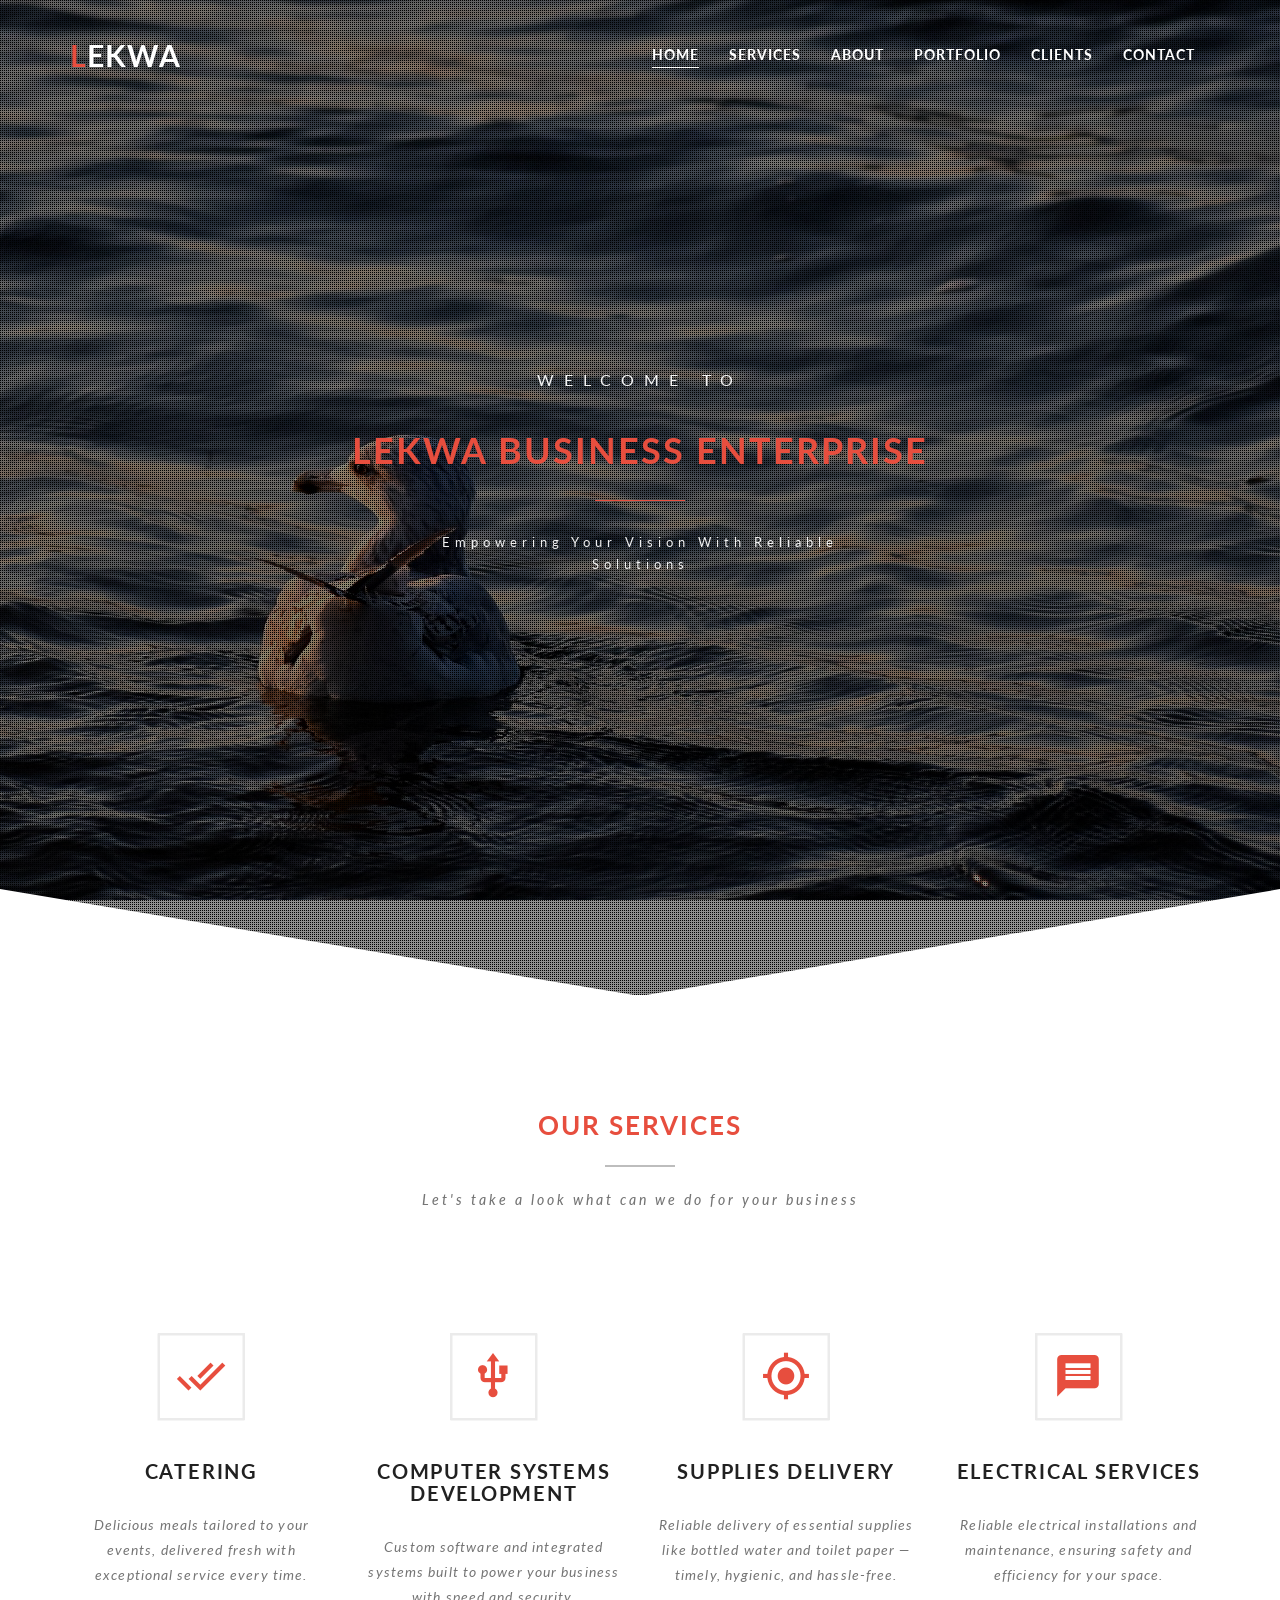
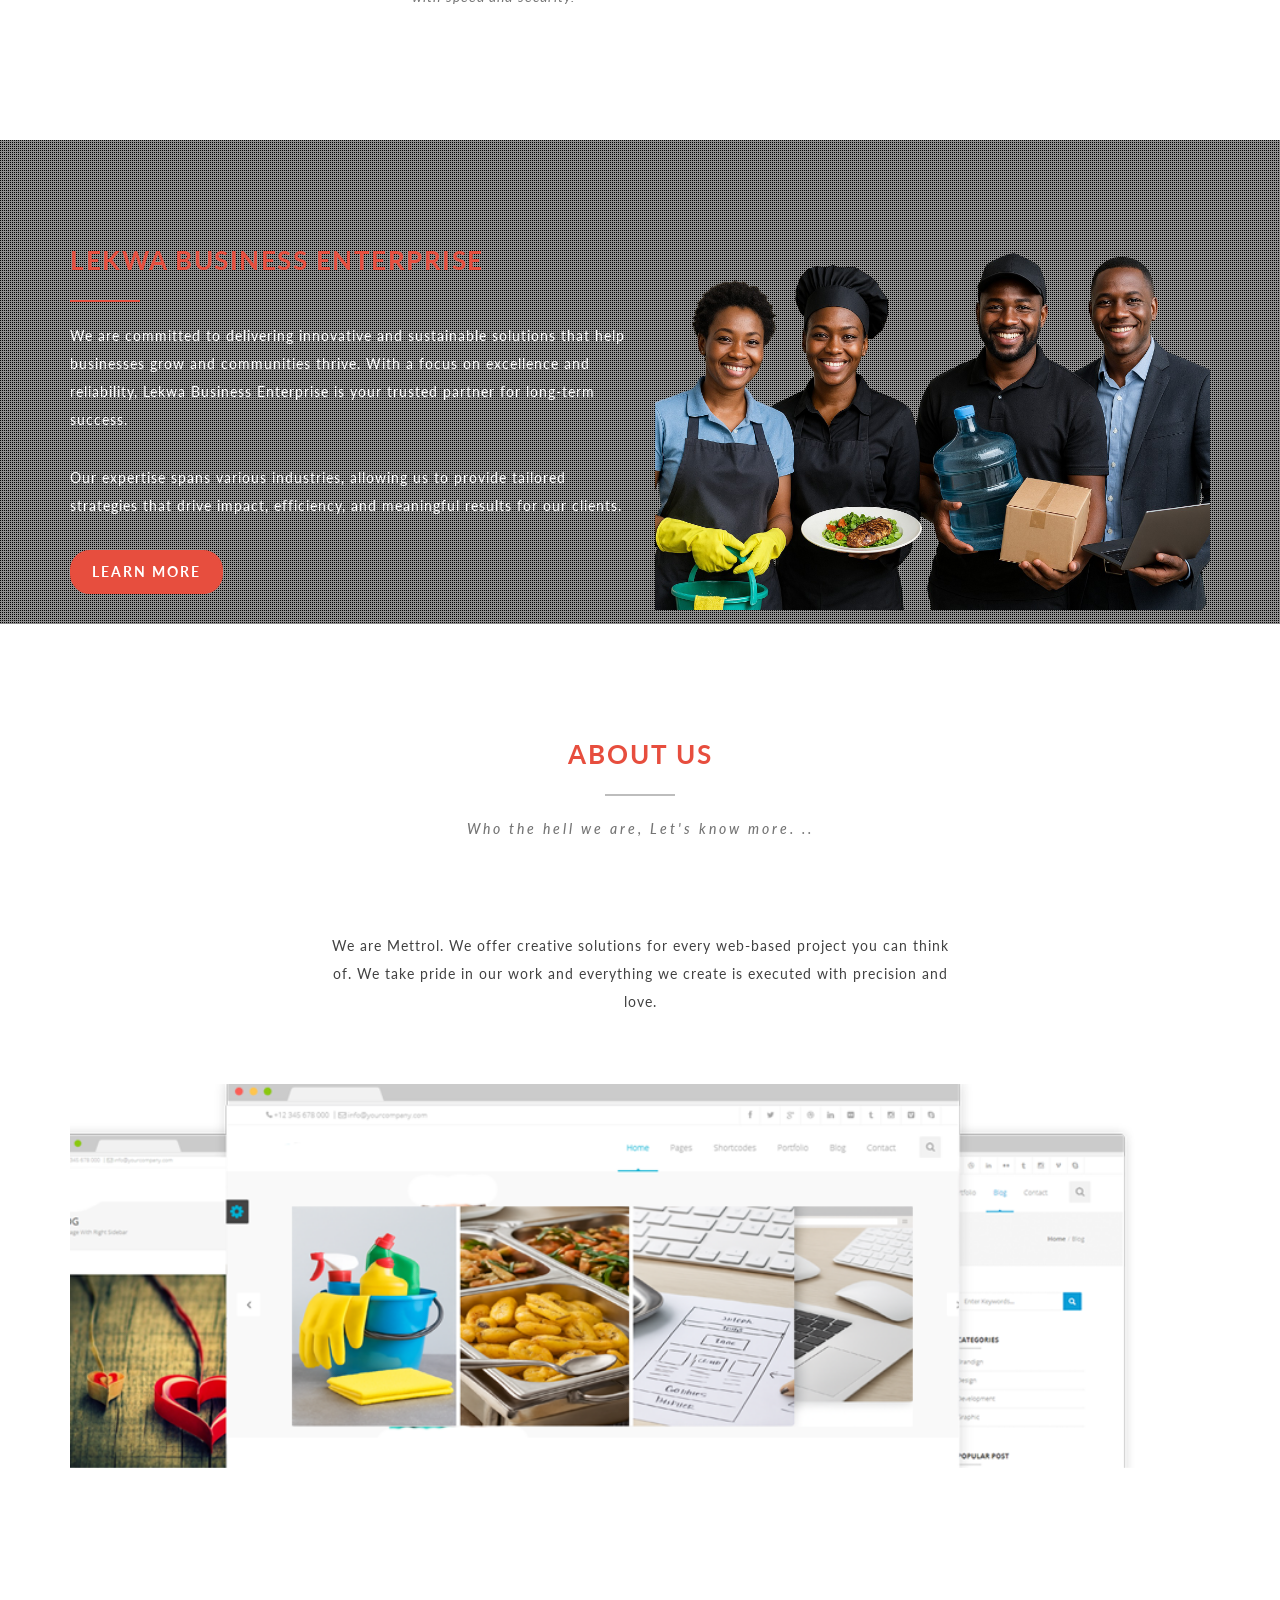
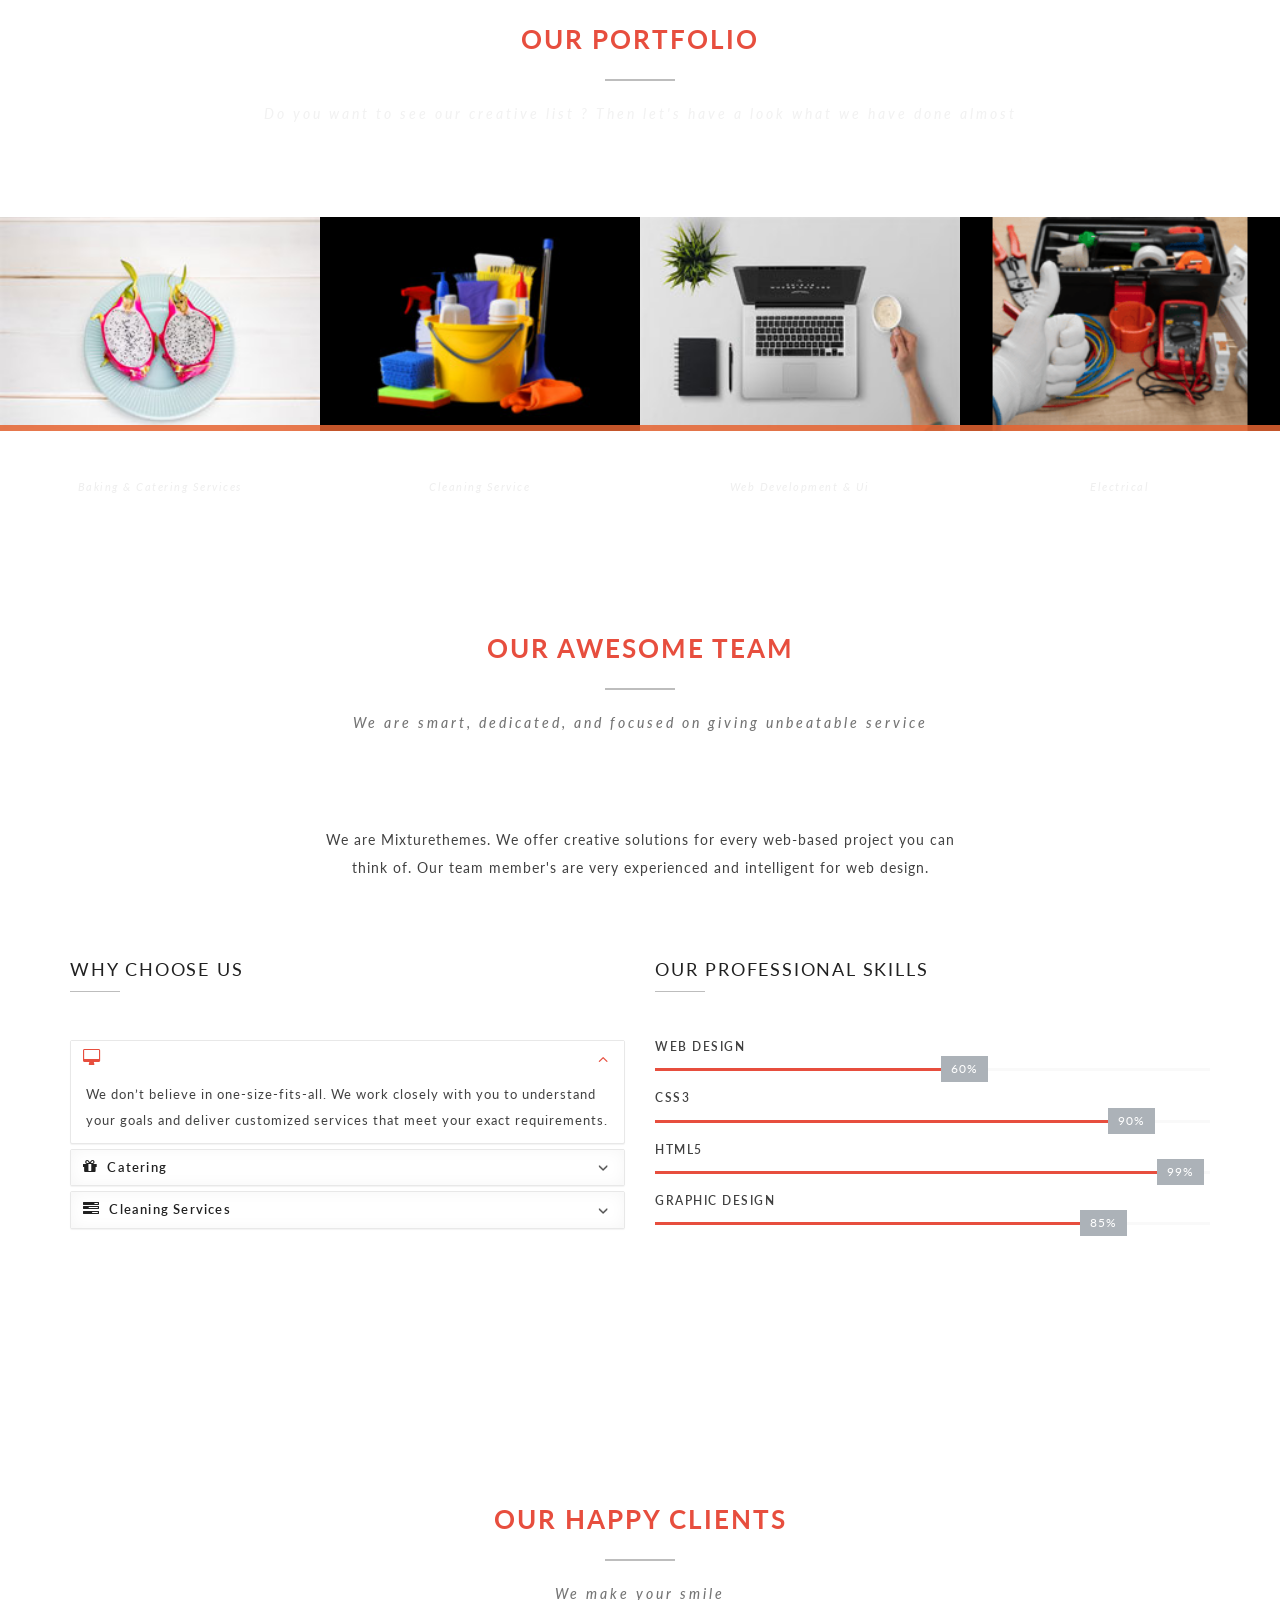
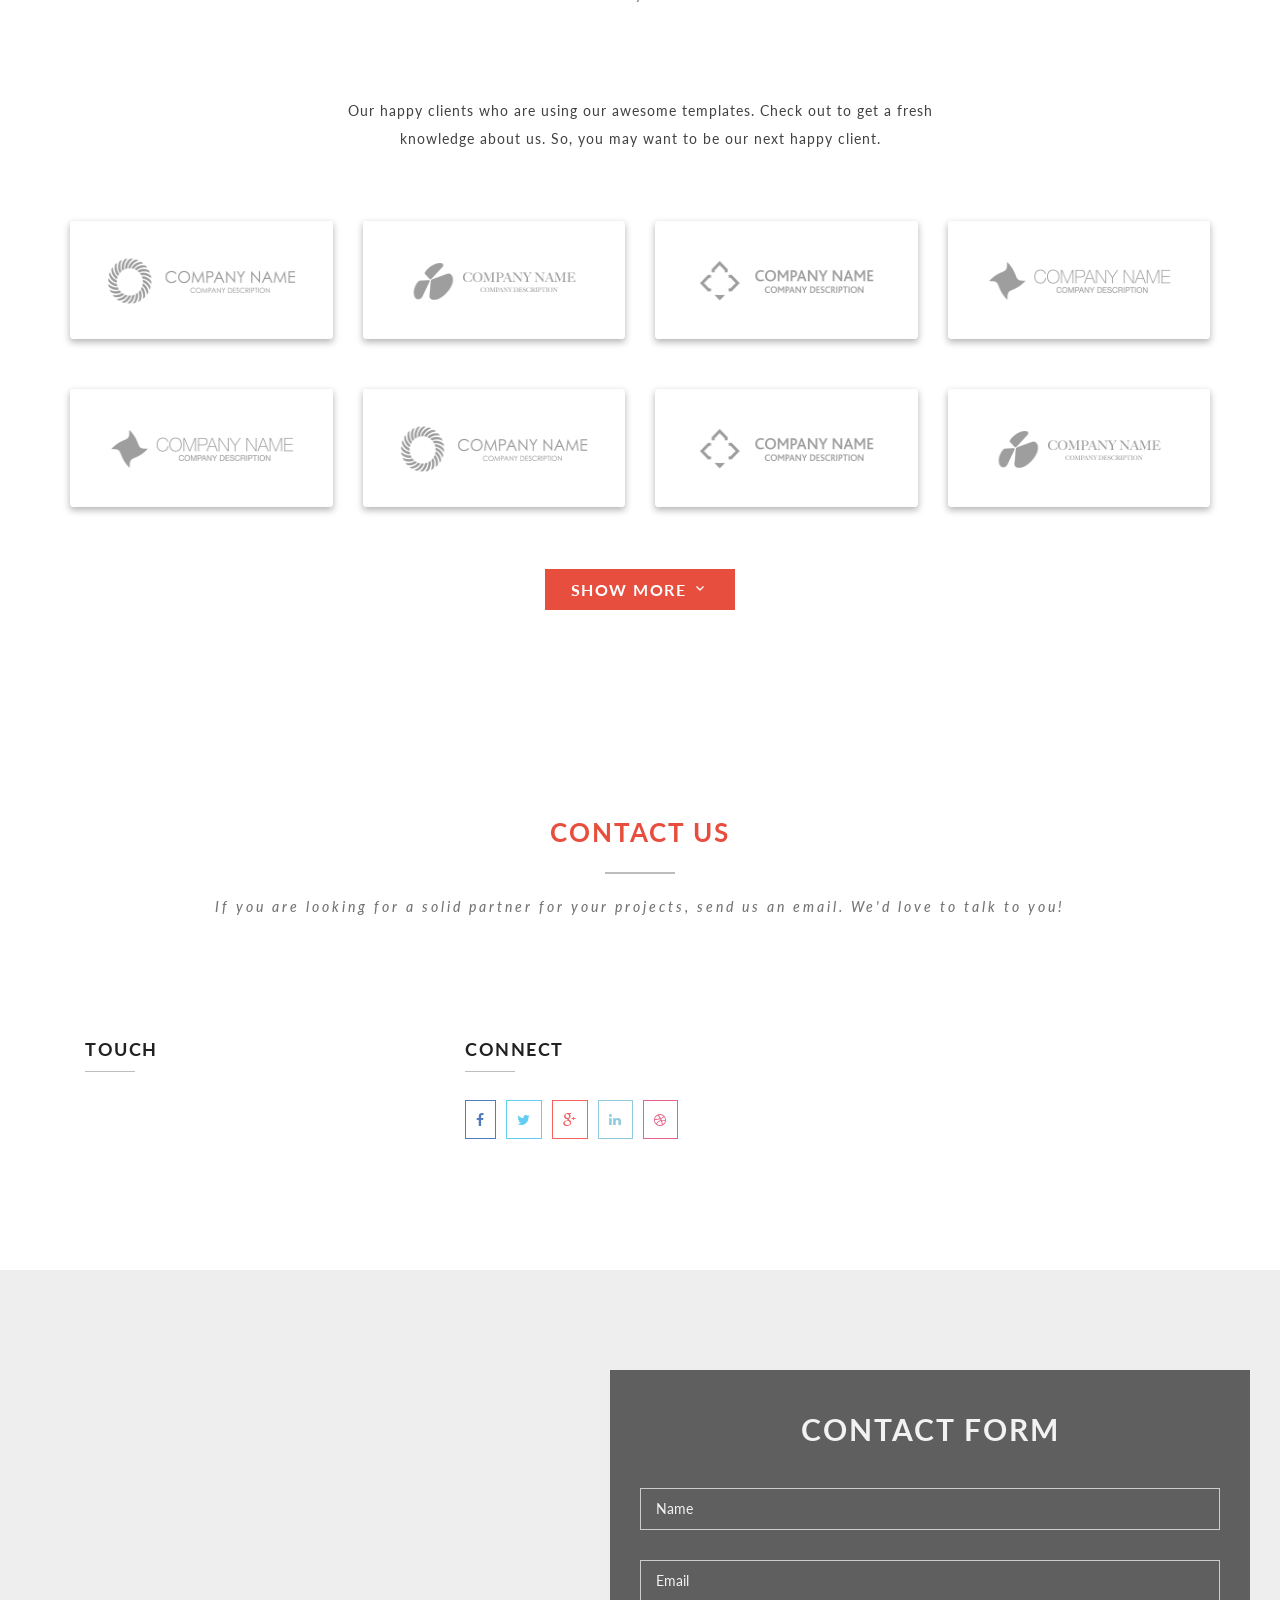
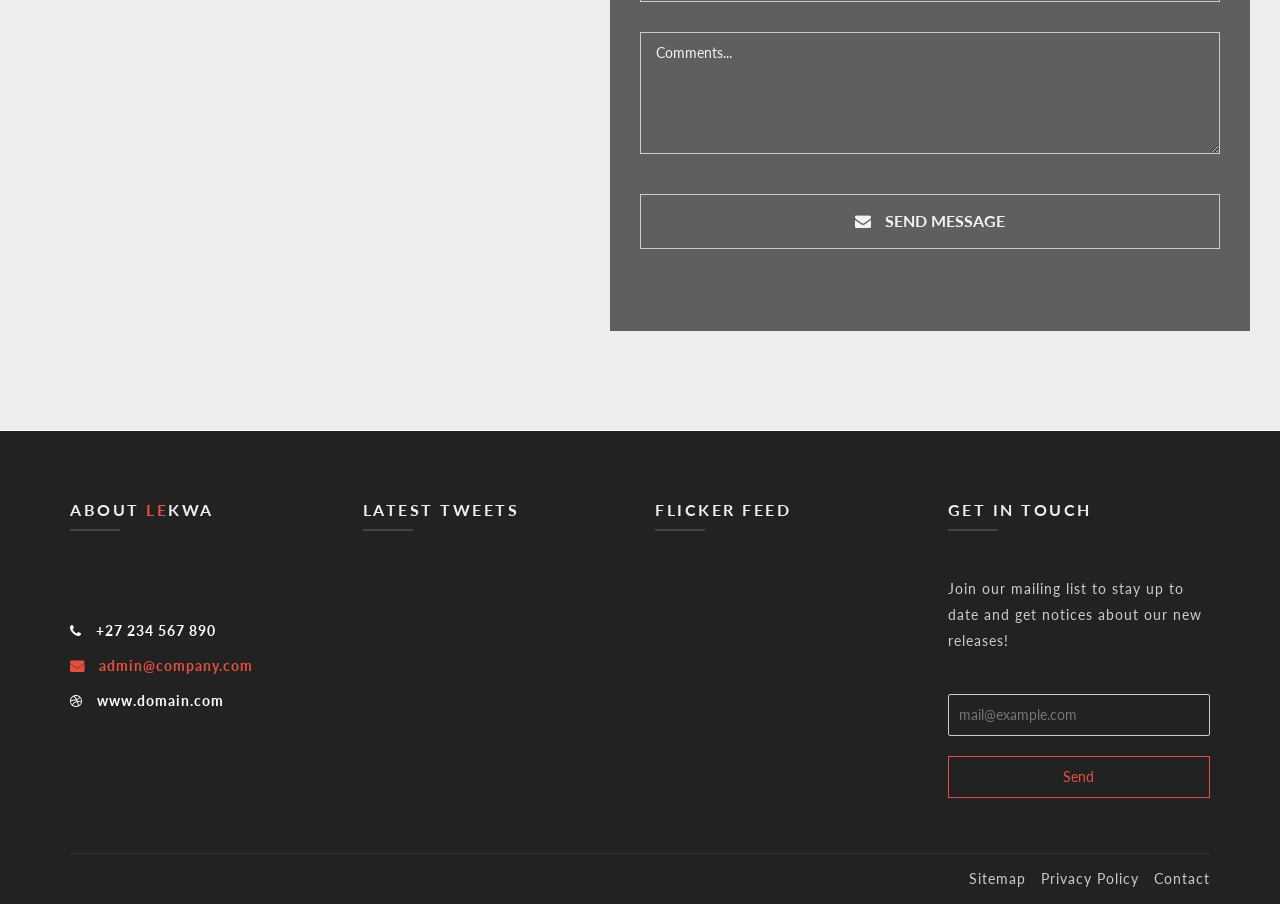
==== commit 199d63e0: "Update index.html commit" ====
--- a/index.html
+++ b/index.html
@@ -3,7 +3,6 @@
 <!--[if IE 7 ]><html class="ie ie7" lang="en"> <![endif]-->
 <!--[if IE 8 ]><html class="ie ie8" lang="en"> <![endif]-->
 <!--[if (gte IE 9)|!(IE)]><!--><html lang="en"> <!--<![endif]-->
-
 
 
 
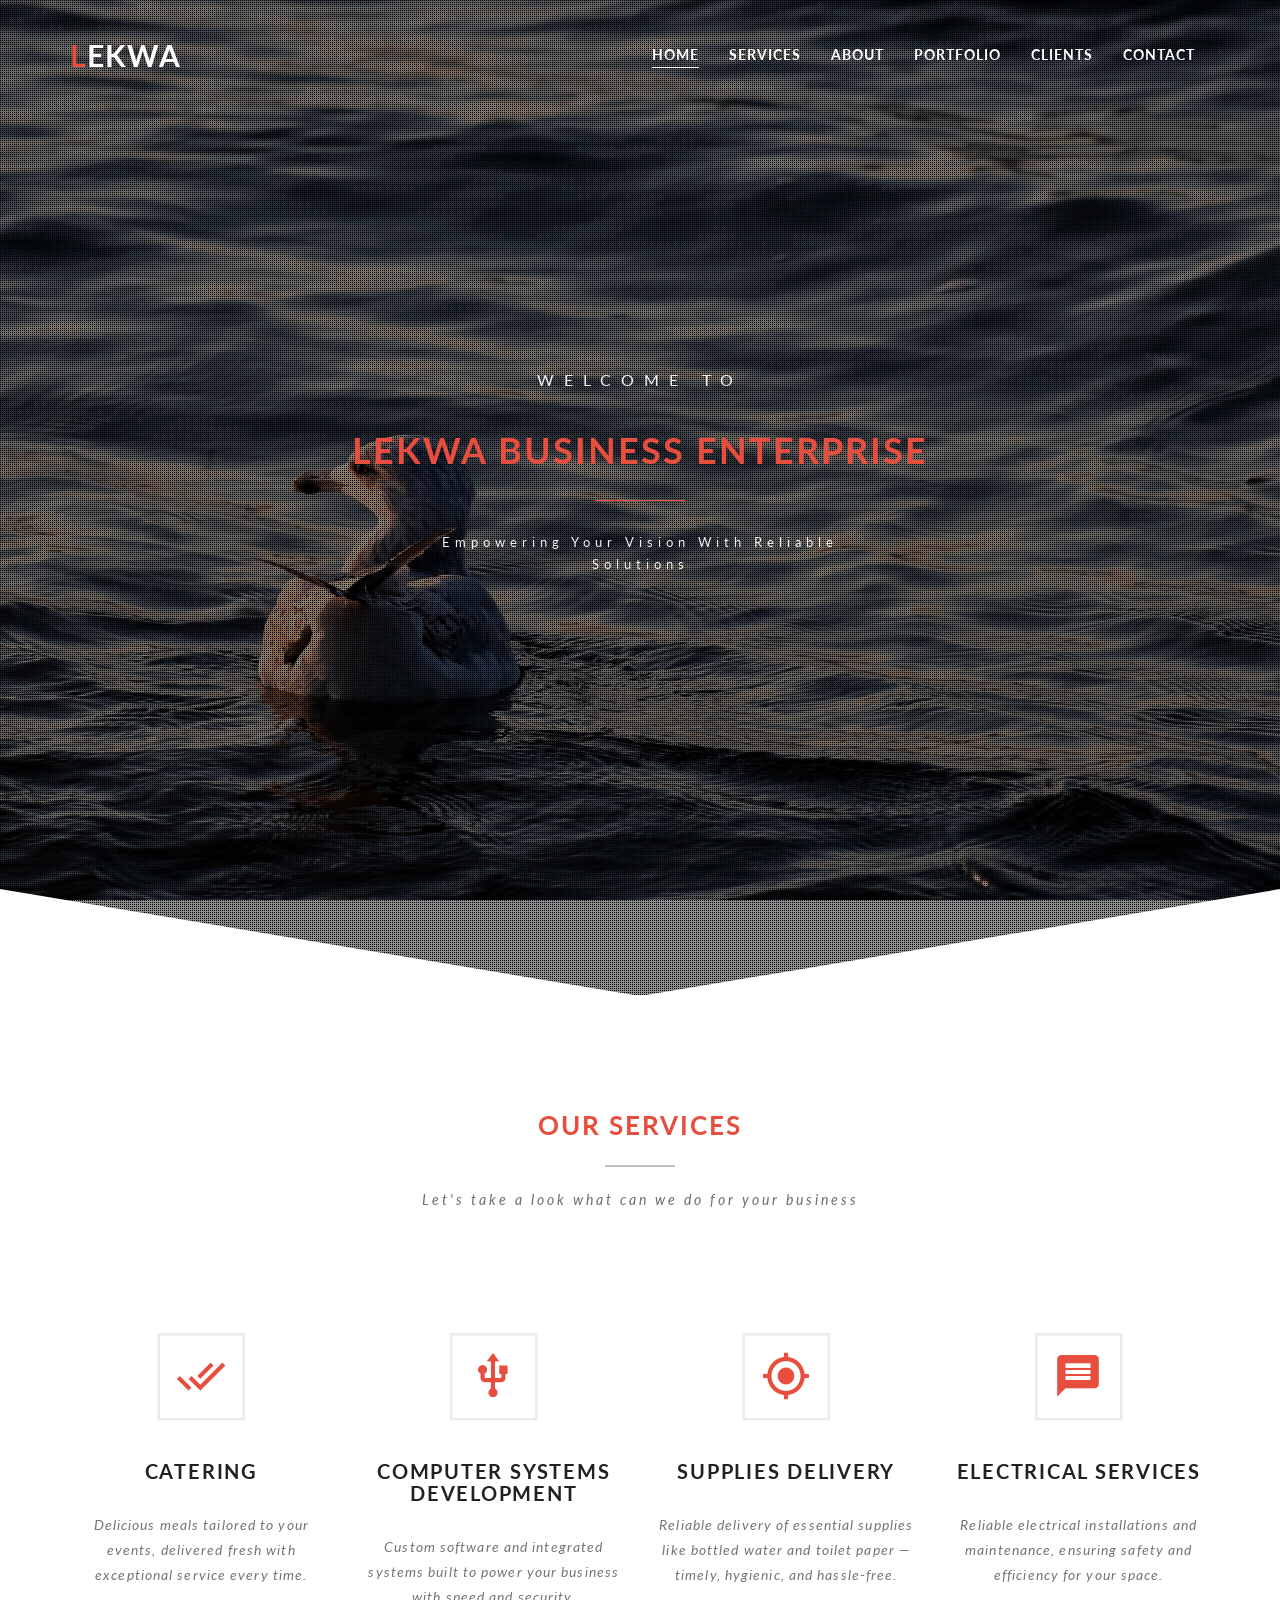
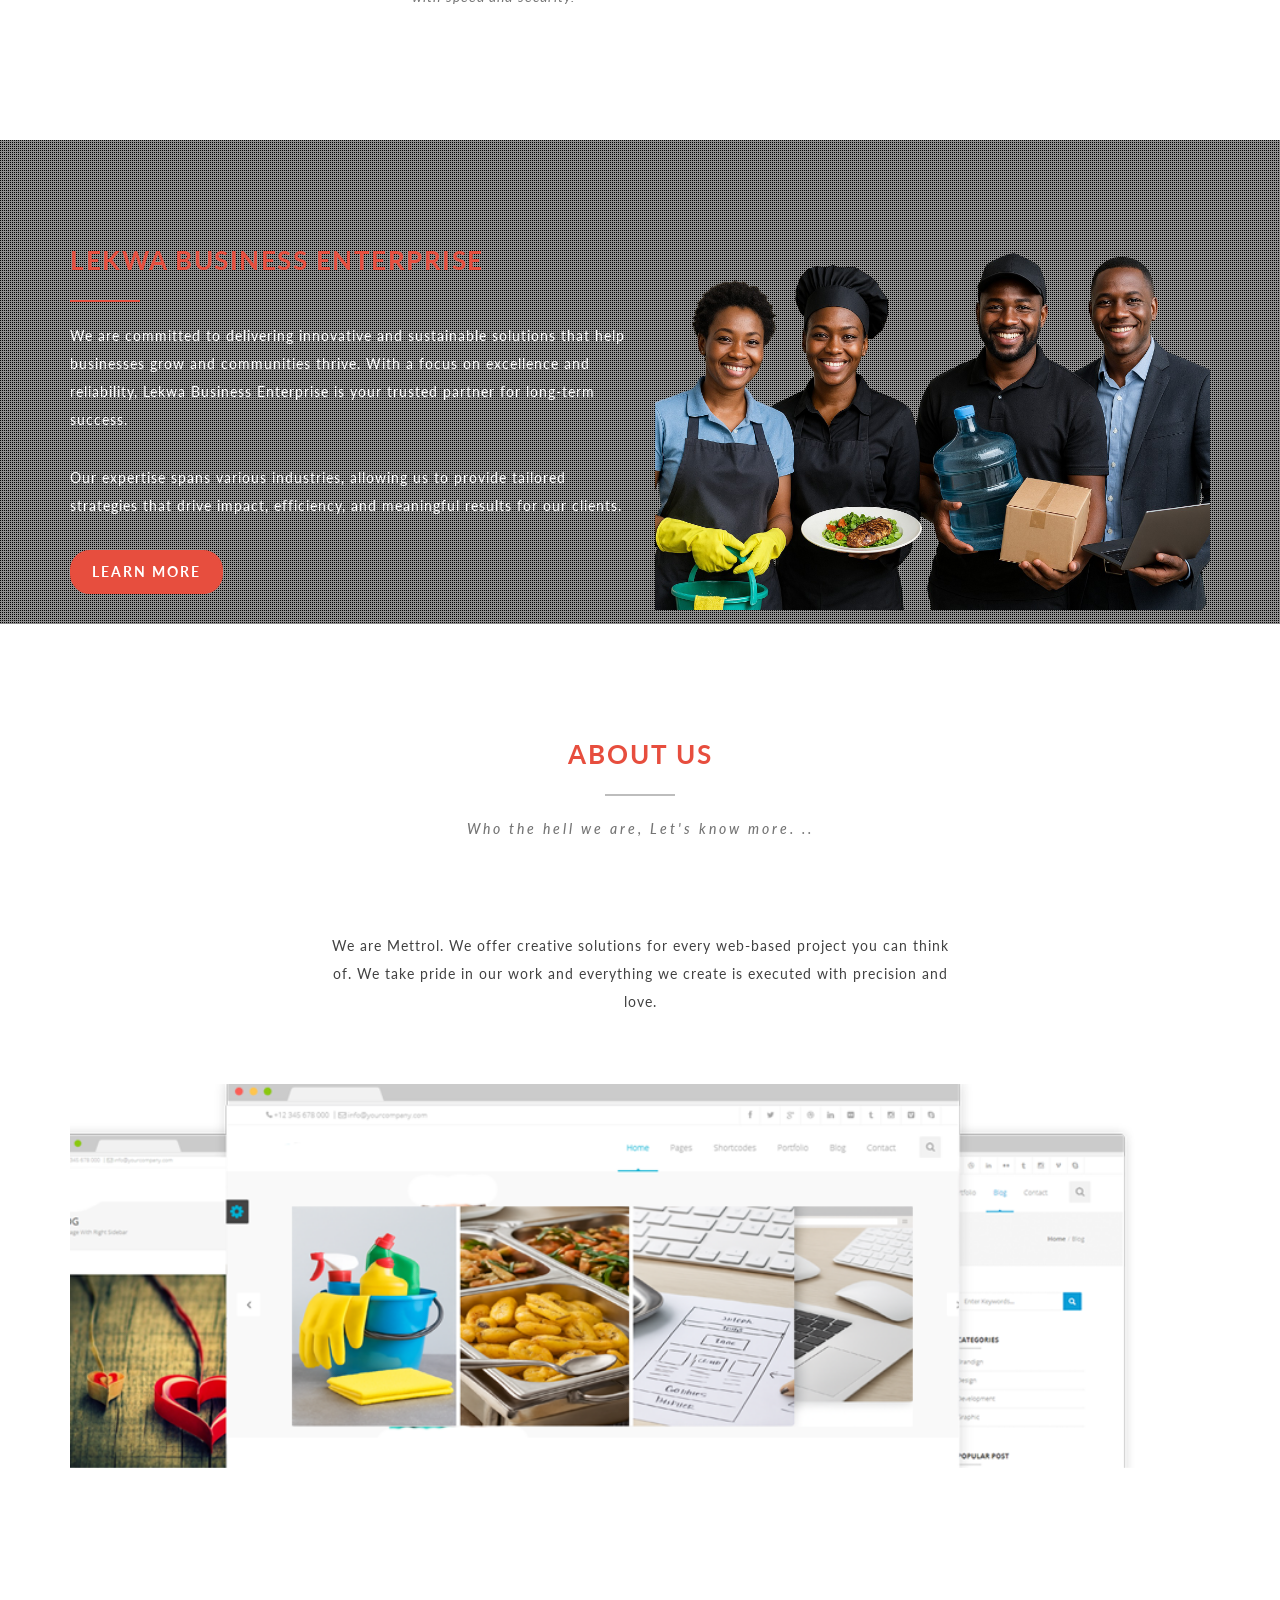
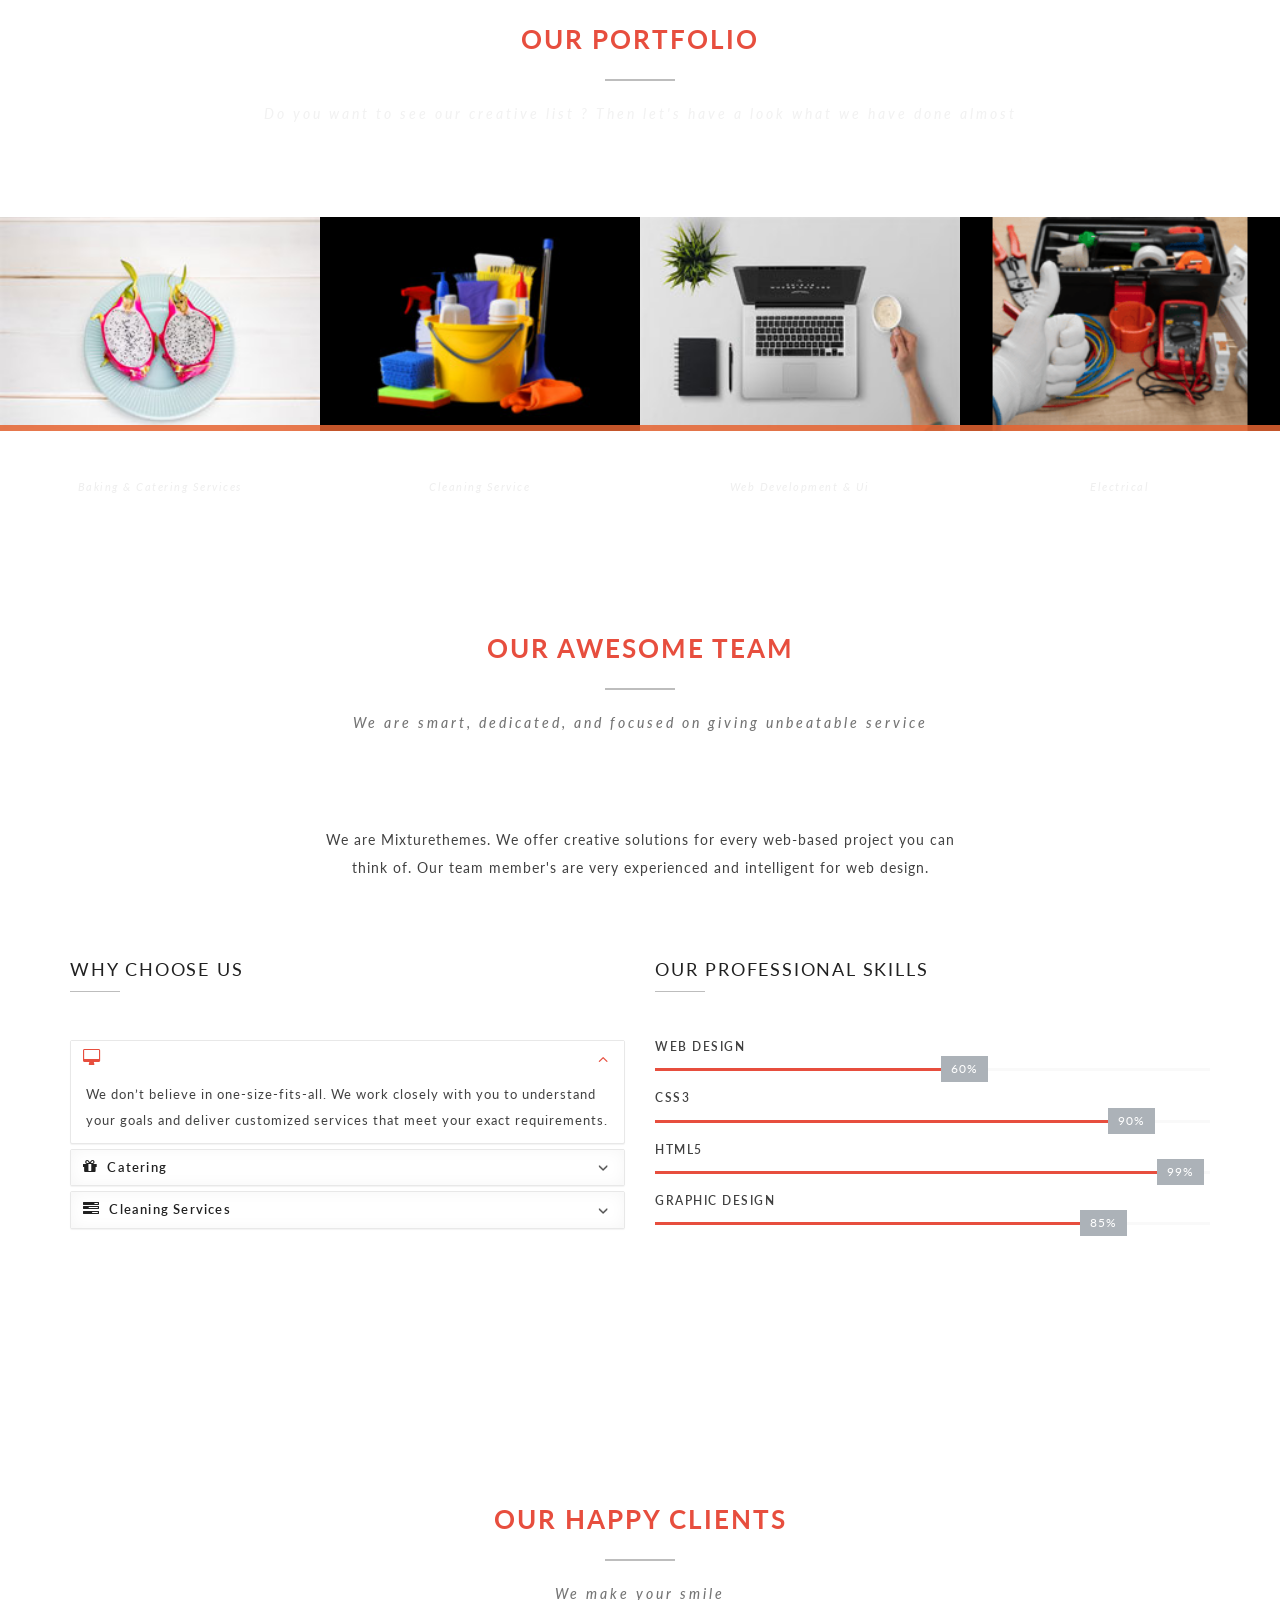
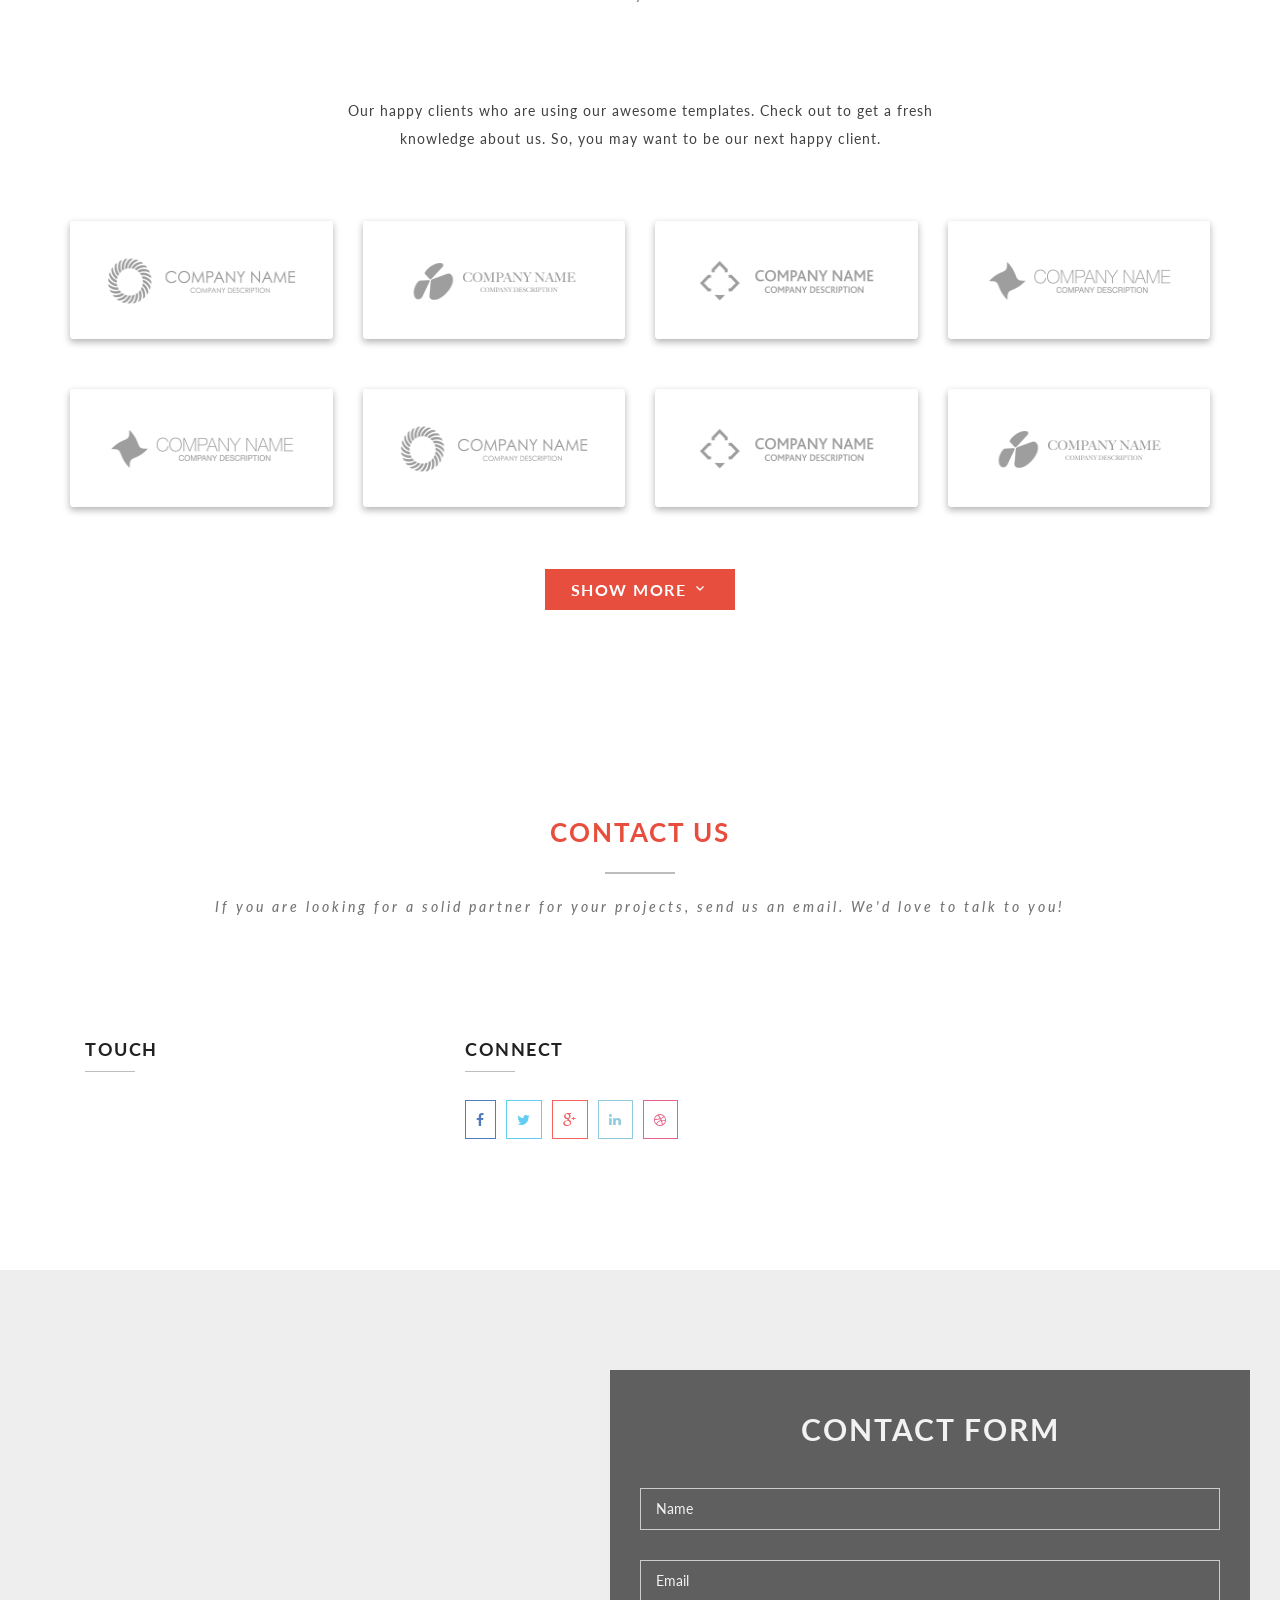
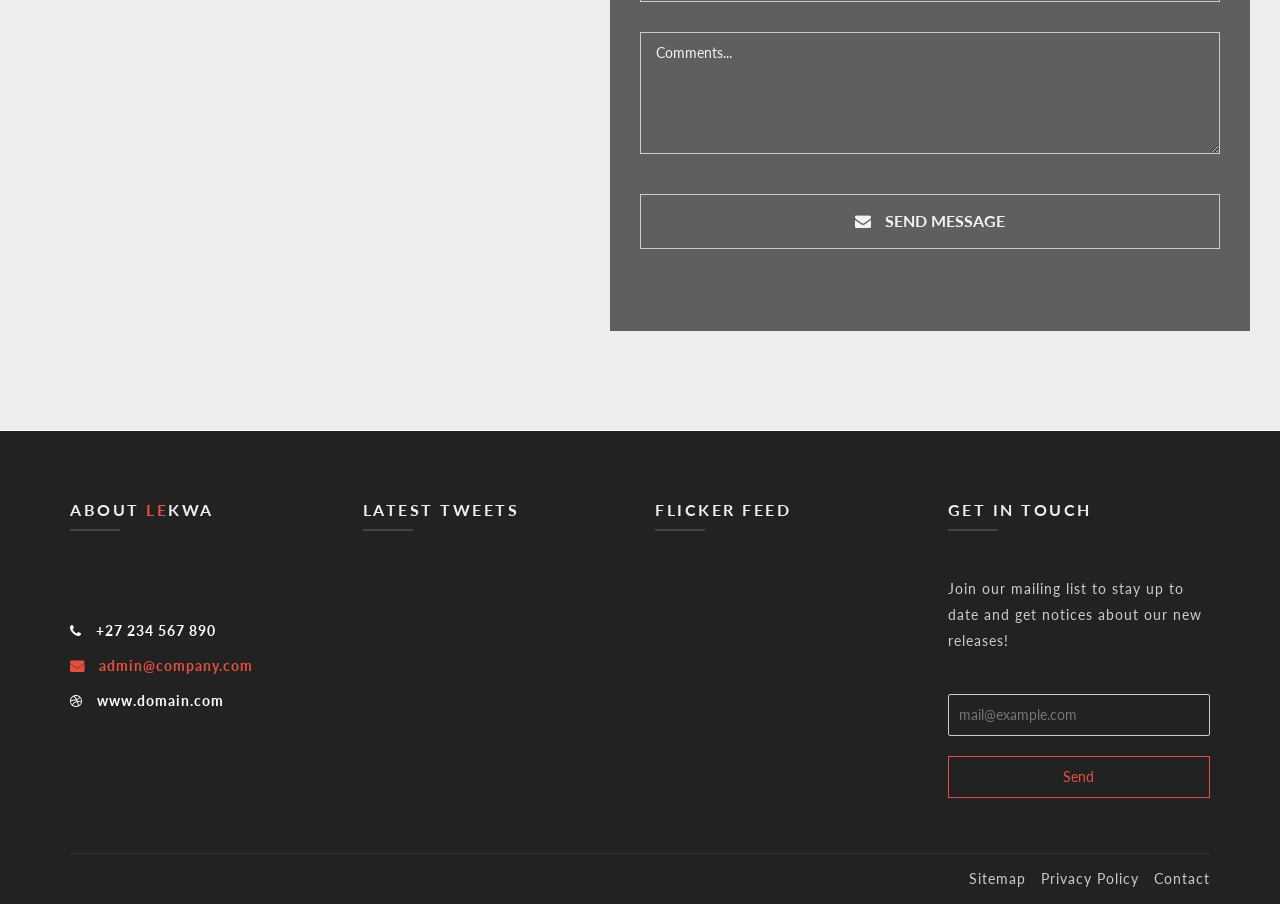
==== commit ff895b61: "Update index.html" ====
--- a/index.html
+++ b/index.html
@@ -3,6 +3,7 @@
 <!--[if IE 7 ]><html class="ie ie7" lang="en"> <![endif]-->
 <!--[if IE 8 ]><html class="ie ie8" lang="en"> <![endif]-->
 <!--[if (gte IE 9)|!(IE)]><!--><html lang="en"> <!--<![endif]-->
+
 
 
 
@@ -537,7 +538,7 @@
 						  <p>At <strong>Lekwa Enterprise</strong>, we believe food is more than just a meal—it's an experience. Our catering services are designed to meet the diverse culinary needs of our clients with excellence, creativity, and precision.</p>
 						</div>
 
-								<h2>🌟 What We Offer:</h2>
+								<h6>🌟 What We Offer:</h6>
 								<ul>
 								  <li><strong>Full-Service Catering</strong> for corporate events, weddings, private parties, government functions, and community events.</li>
 								  <li><strong>Custom Menu Design</strong> tailored to dietary preferences, cultural requirements, and event themes.</li>
@@ -547,7 +548,7 @@
 								</ul>
 
 
-							<h2>✅ Why Choose Lekwa Catering?</h2>
+							<h6>✅ Why Choose Lekwa Catering?</h6>
 							<ul>
 							  <li>Reliable service and attention to detail</li>
 							  <li>Flavors that impress, portions that satisfy</li>
@@ -577,12 +578,12 @@
 							</div>
 							<div id="collapse-three" class="panel-collapse collapse">
 								<div class="panel-body">
-									    <h1>🧼 Cleaning Services</h1>
+									    <h6>🧼 Cleaning Services</h6>
     <div class="highlight">
       <p>At <strong>Lekwa Enterprise</strong>, we understand that a clean environment is essential for health, productivity, and peace of mind. We provide thorough, reliable, and affordable cleaning services for homes, offices, and commercial spaces.</p>
     </div>
 
-    <h2>🧹 What We Offer:</h2>
+    <h6>🧹 What We Offer:</h6>
     <ul>
       <li><strong>Residential Cleaning</strong> – Deep cleaning, routine housekeeping, move-in/move-out cleaning.</li>
       <li><strong>Office & Commercial Cleaning</strong> – Daily or weekly janitorial services, dusting, vacuuming, sanitizing, and trash removal.</li>
@@ -590,7 +591,7 @@
       <li><strong>Specialized Cleaning</strong> – Carpet, upholstery, window, and floor care services.</li>
     </ul>
 
-    <h2>✨ Our Cleaning Standards:</h2>
+    <h6>✨ Our Cleaning Standards:</h6>
     <ul>
       <li><strong>Trained & Trusted Staff</strong> – Background-checked professionals with attention to detail.</li>
       <li><strong>Eco-Friendly Products</strong> – Safe for children, pets, and the environment.</li>
@@ -598,7 +599,7 @@
       <li><strong>Sanitization Focus</strong> – High-touch areas are disinfected to reduce the spread of germs.</li>
     </ul>
 
-    <h2>📦 Custom Cleaning Packages:</h2>
+    <h6>📦 Custom Cleaning Packages:</h2>
     <p>We offer flexible plans to suit your specific needs and budget:</p>
     <ul>
       <li>One-time deep cleaning</li>
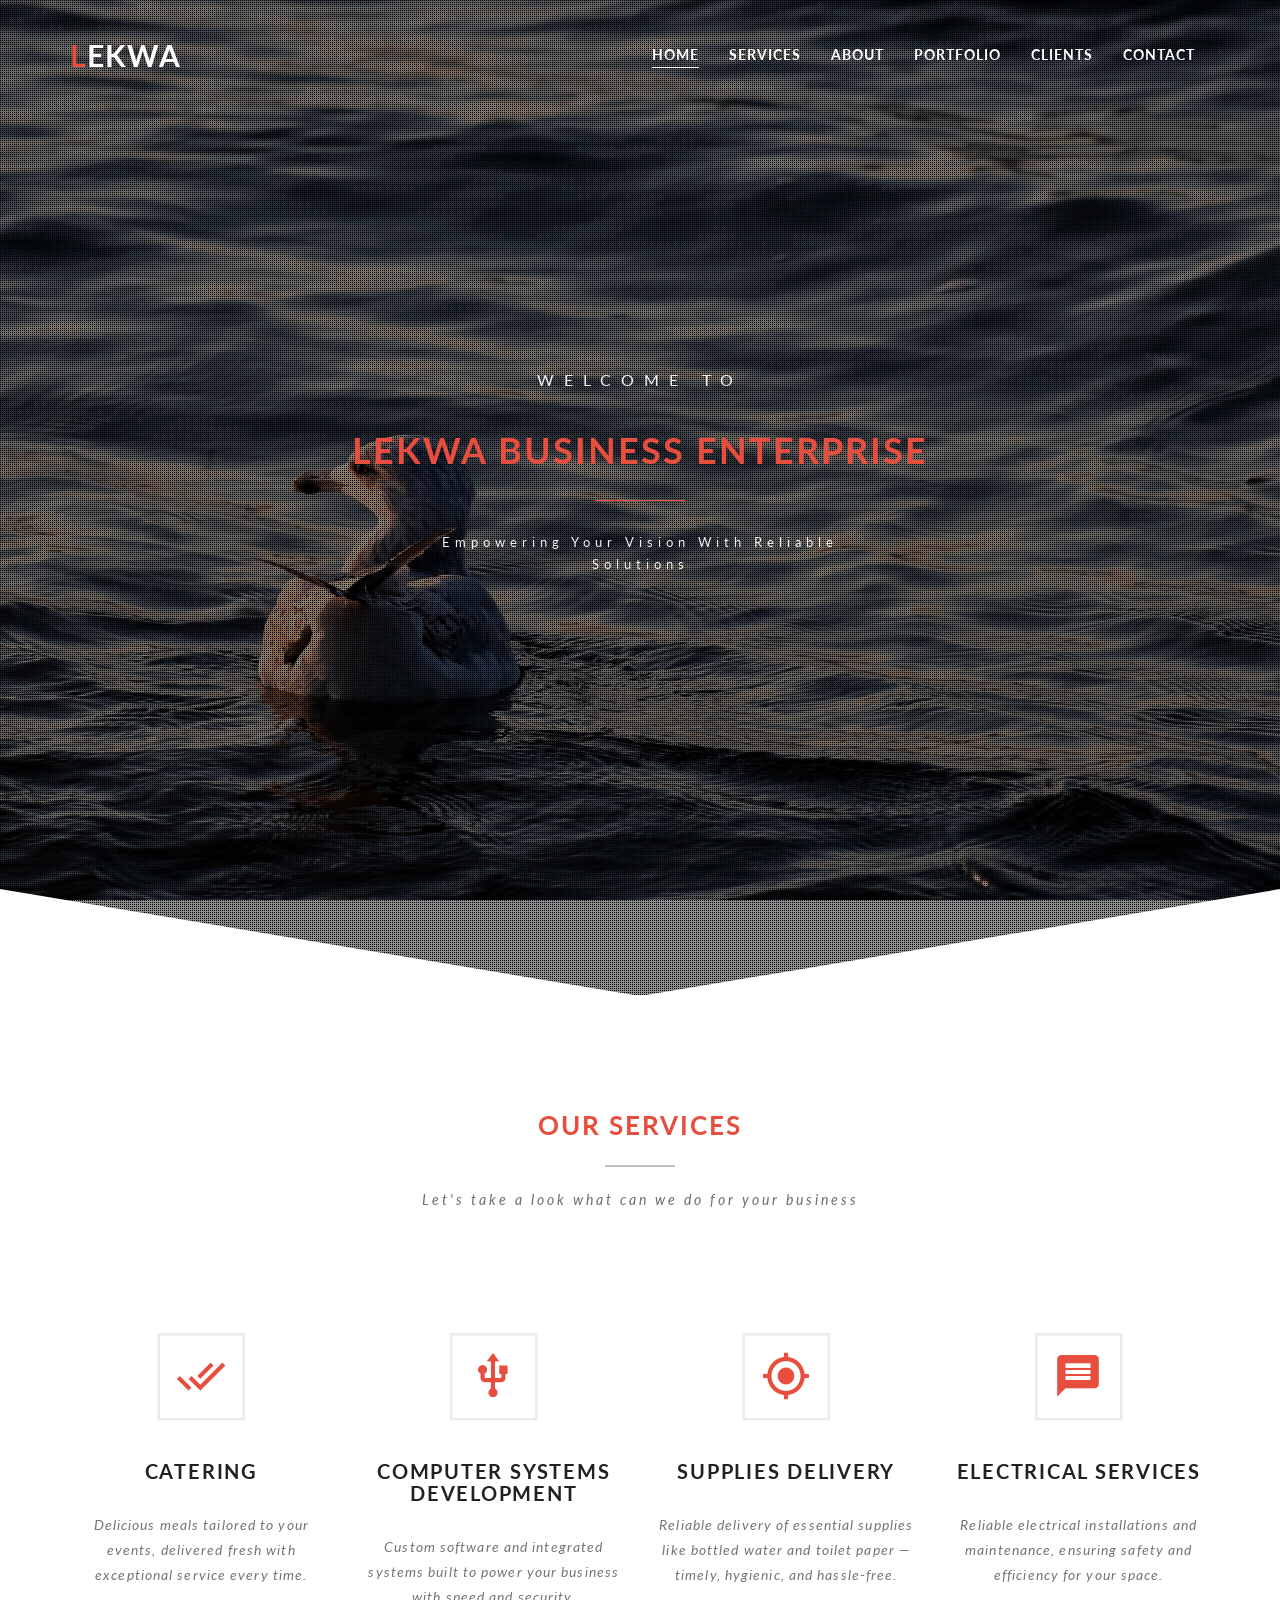
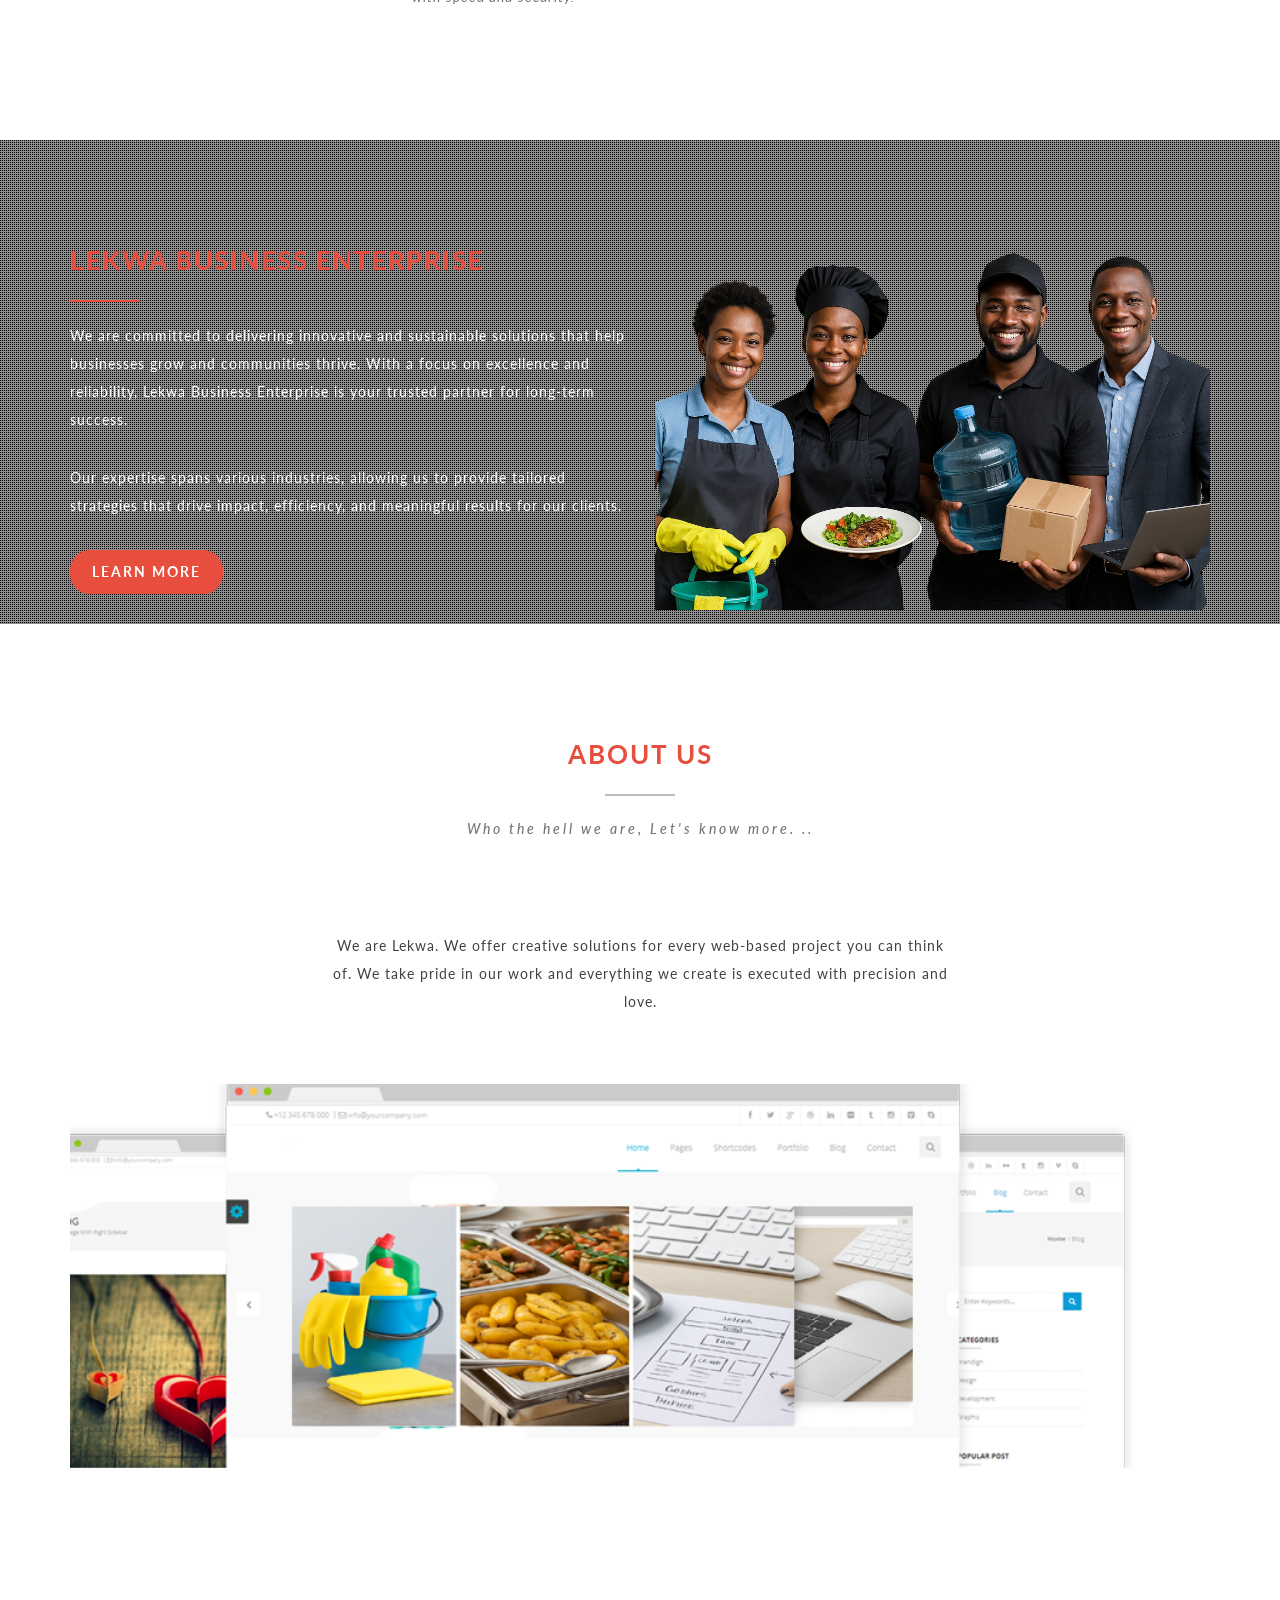
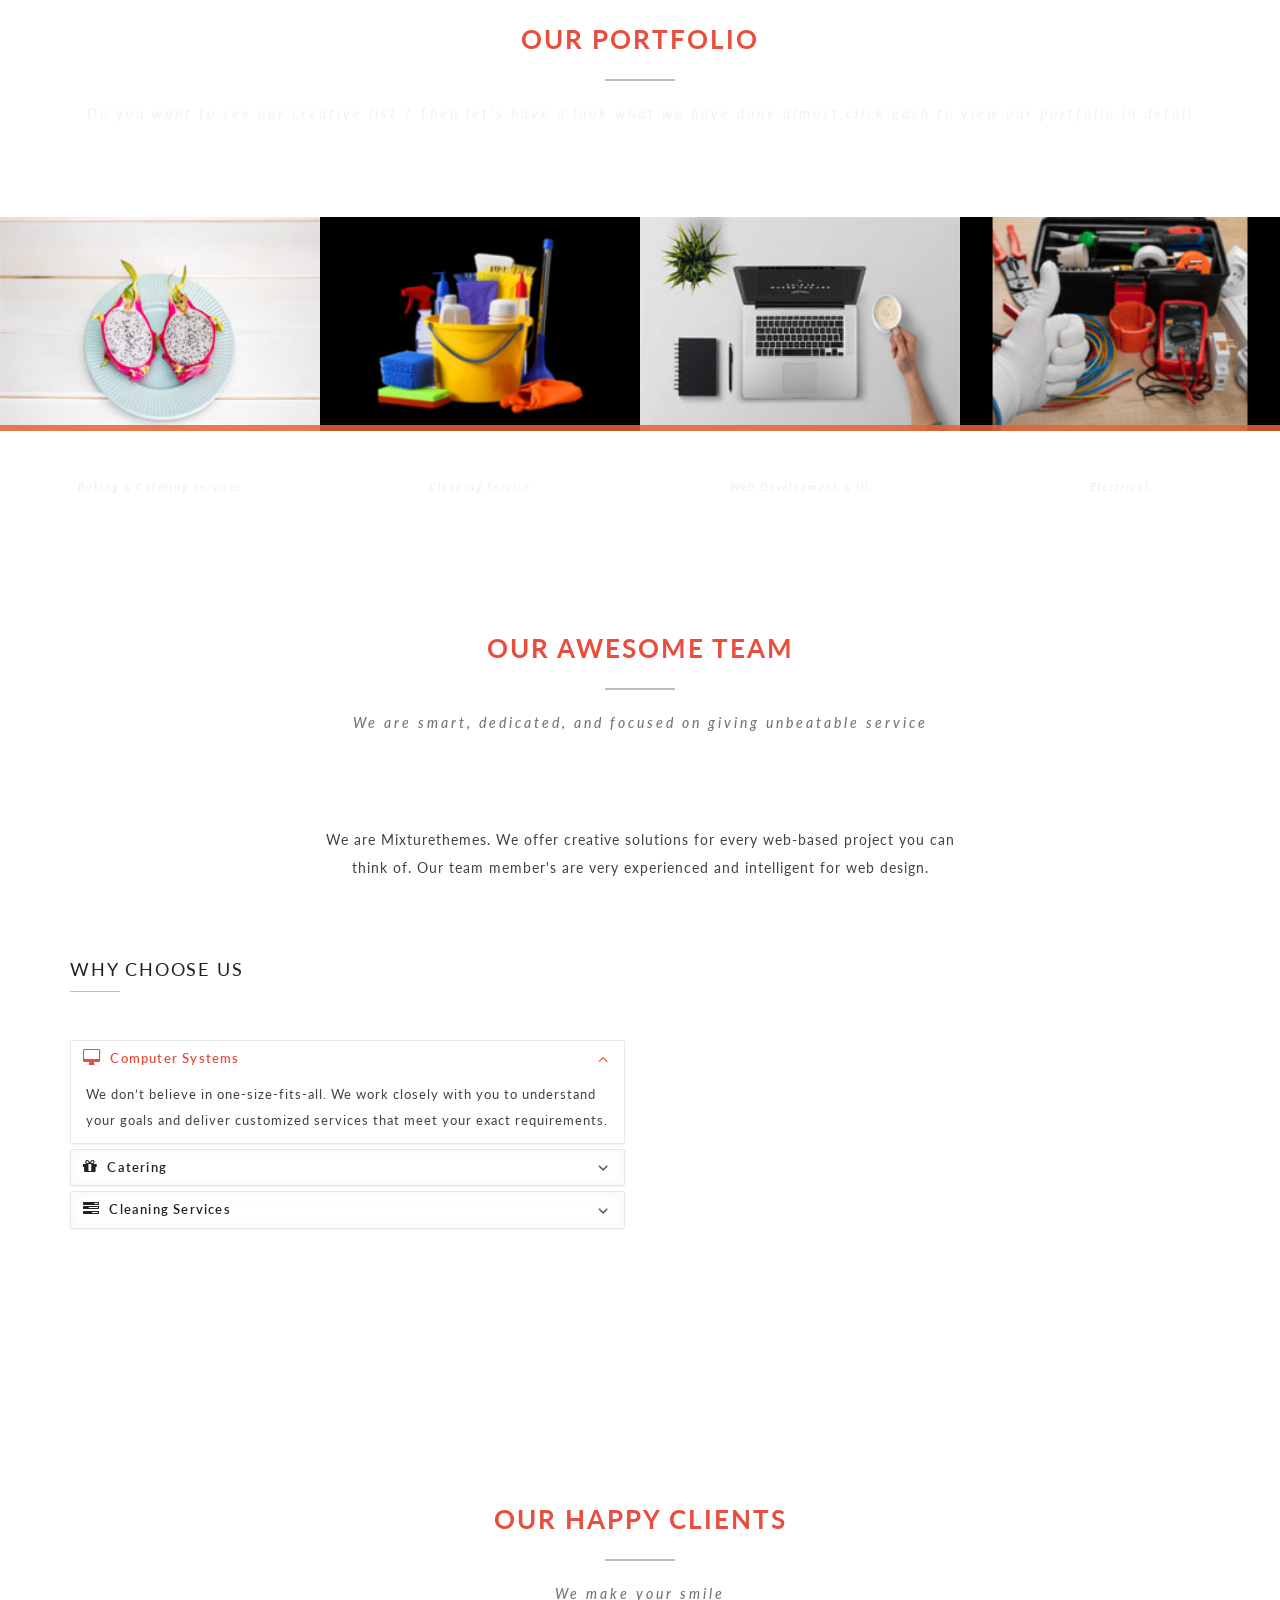
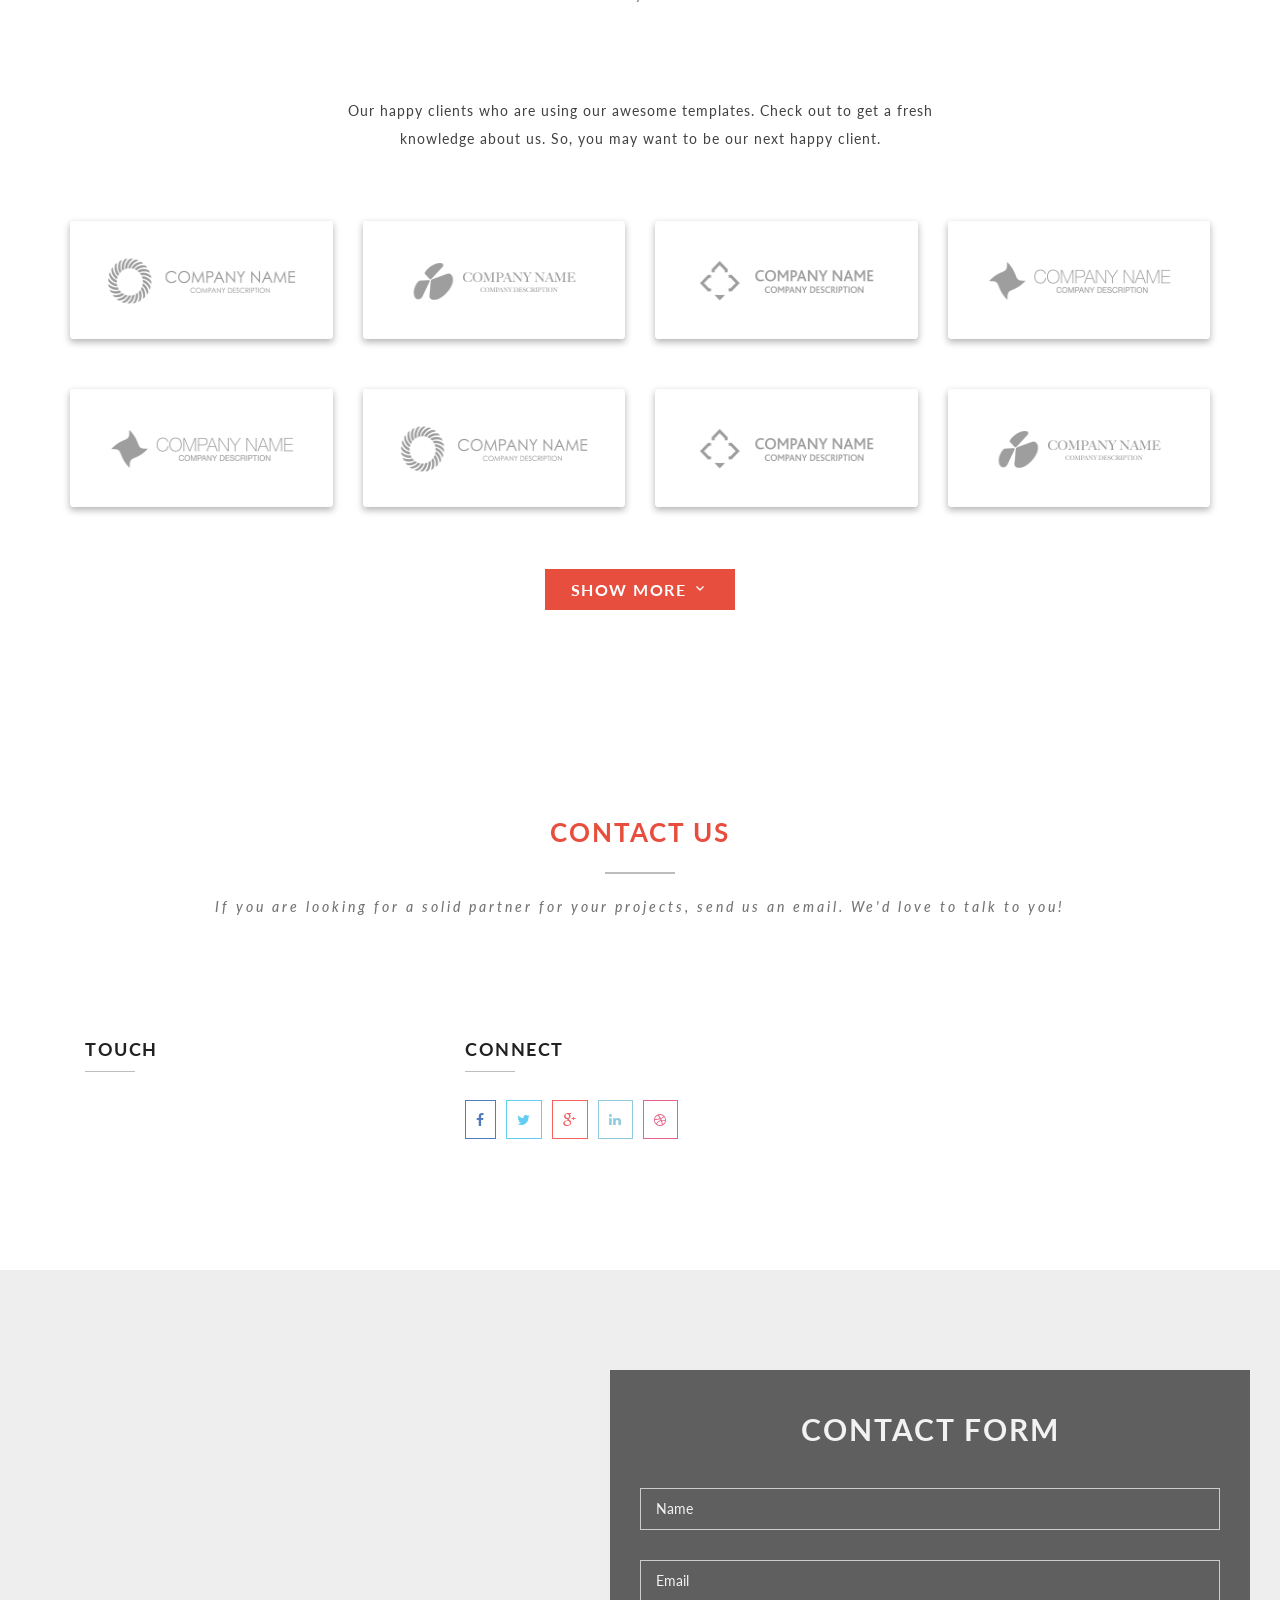
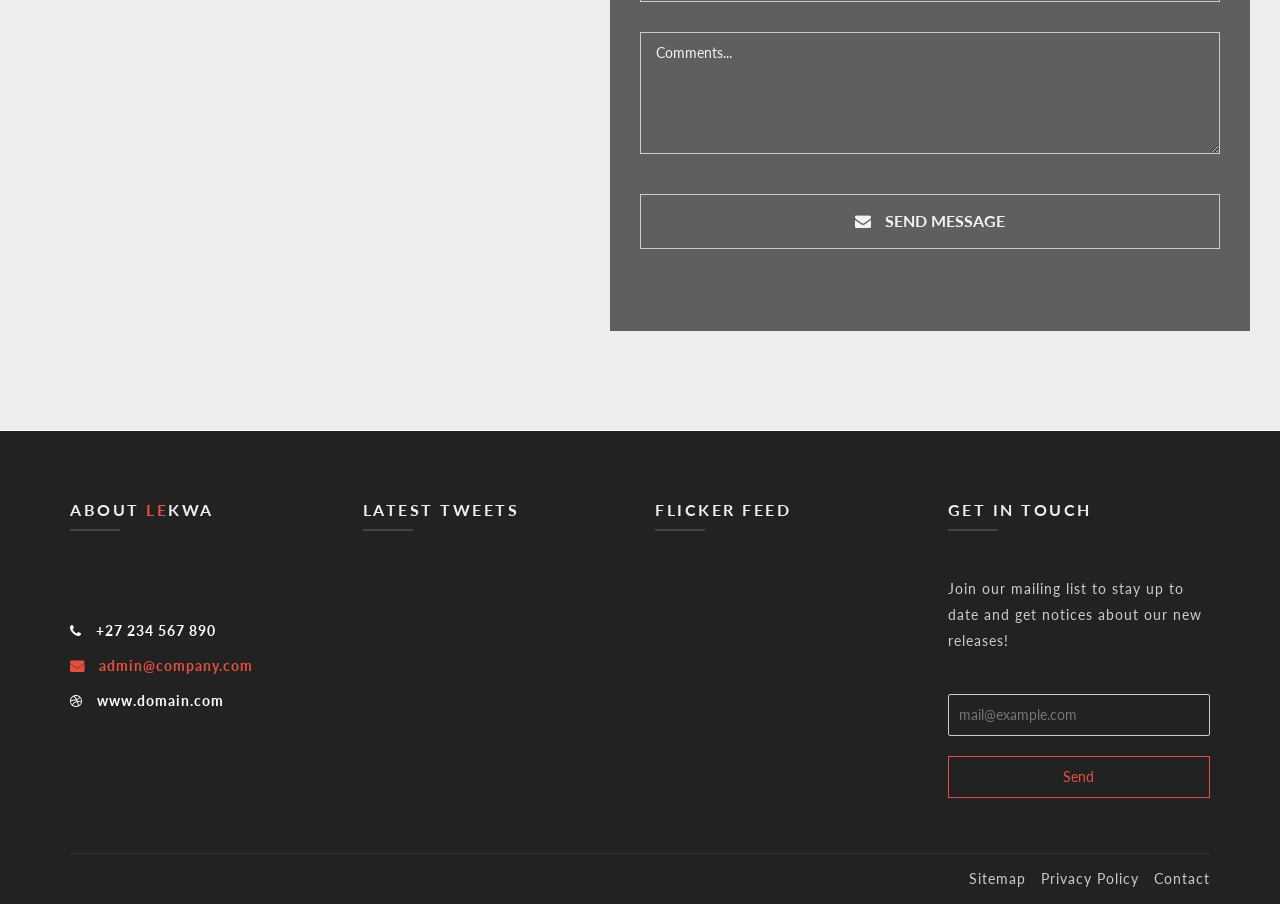
==== commit 72d71048: "Update index.html test" ====
--- a/index.html
+++ b/index.html
@@ -244,7 +244,7 @@
 			<div class="row">
 				<div class="col-md-12">
 			<div class="about_us_text text-center">
-				<p>We are Mettrol. We offer creative solutions for every web-based project you can think of.
+				<p>We are Lekwa. We offer creative solutions for every web-based project you can think of.
 				We take pride in our work and everything we create is executed with precision and love.</p>
 			</div>
 			<img src="images/about/about.png" alt="about_us_image" style="width:940; height:351" />
@@ -341,7 +341,7 @@
 		<div class="section-title">
 			<h4>Our Portfolio</h4>
 			<hr>
-			<h5 class="inverse">Do you want to see our creative list ? Then let's have a look what we have done almost</h5>
+			<h5 class="inverse">Do you want to see our creative list ? Then let's have a look what we have done almost,click each to view our portfolio in detail</h5>
 		</div>
 		
 		<!-- Portfolio Grid Filter Start -->
@@ -512,7 +512,7 @@
 								<h4 class="panel-title">
 									<a data-toggle="collapse" data-parent="#accordion" href="#collapse-one">
 										<i class="fa fa-angle-up control-icon"></i>
-										<i class="fa fa-desktop"></i> 
+										<i class="fa fa-desktop"></i> Computer Systems
 									</a>
 								</h4>
 							</div>
@@ -614,49 +614,7 @@
 				<!-- //Accordion End -->
 				
 				<!-- Skills Start -->
-				<div class="col-md-6 our-skills">
-					<h4 class="classic-title">Our Professional Skills</h4>
-					
-					<div class="skill-shortcode">
-						<div class="skill">
-							<h6>Web Design</h6>
-							<div class="progress">
-								<div class="progress-bar" role="progressbar" data-percentage="60">
-									<span class="progress-bar-span">60%</span>
-									<span class="sr-only">60% Complete</span>
-								</div>
-							</div>
-						</div>
-					
-						<div class="skill">
-							<h6>Css3</h6>
-							<div class="progress">
-								<div class="progress-bar" role="progressbar" data-percentage="90">
-									<span class="progress-bar-span">90%</span>
-									<span class="sr-only">90% Complete</span>
-								</div>
-							</div>
-						</div>
-						<div class="skill">
-							<h6>Html5</h6>
-							<div class="progress">
-								<div class="progress-bar" role="progressbar" data-percentage="99">
-									<span class="progress-bar-span">99%</span>
-									<span class="sr-only">99% Complete</span>
-								</div>
-							</div>
-						</div>
-						<div class="skill">
-							<h6>Graphic Design</h6>
-							<div class="progress">
-								<div class="progress-bar" role="progressbar" data-percentage="85">
-									<span class="progress-bar-span">85%</span>
-									<span class="sr-only">85% Complete</span>
-								</div>
-							</div>
-						</div>
-					</div>
-				</div>
+
 				<!-- //Skills End -->
 			</div>
 			<!-- //Team Row End -->
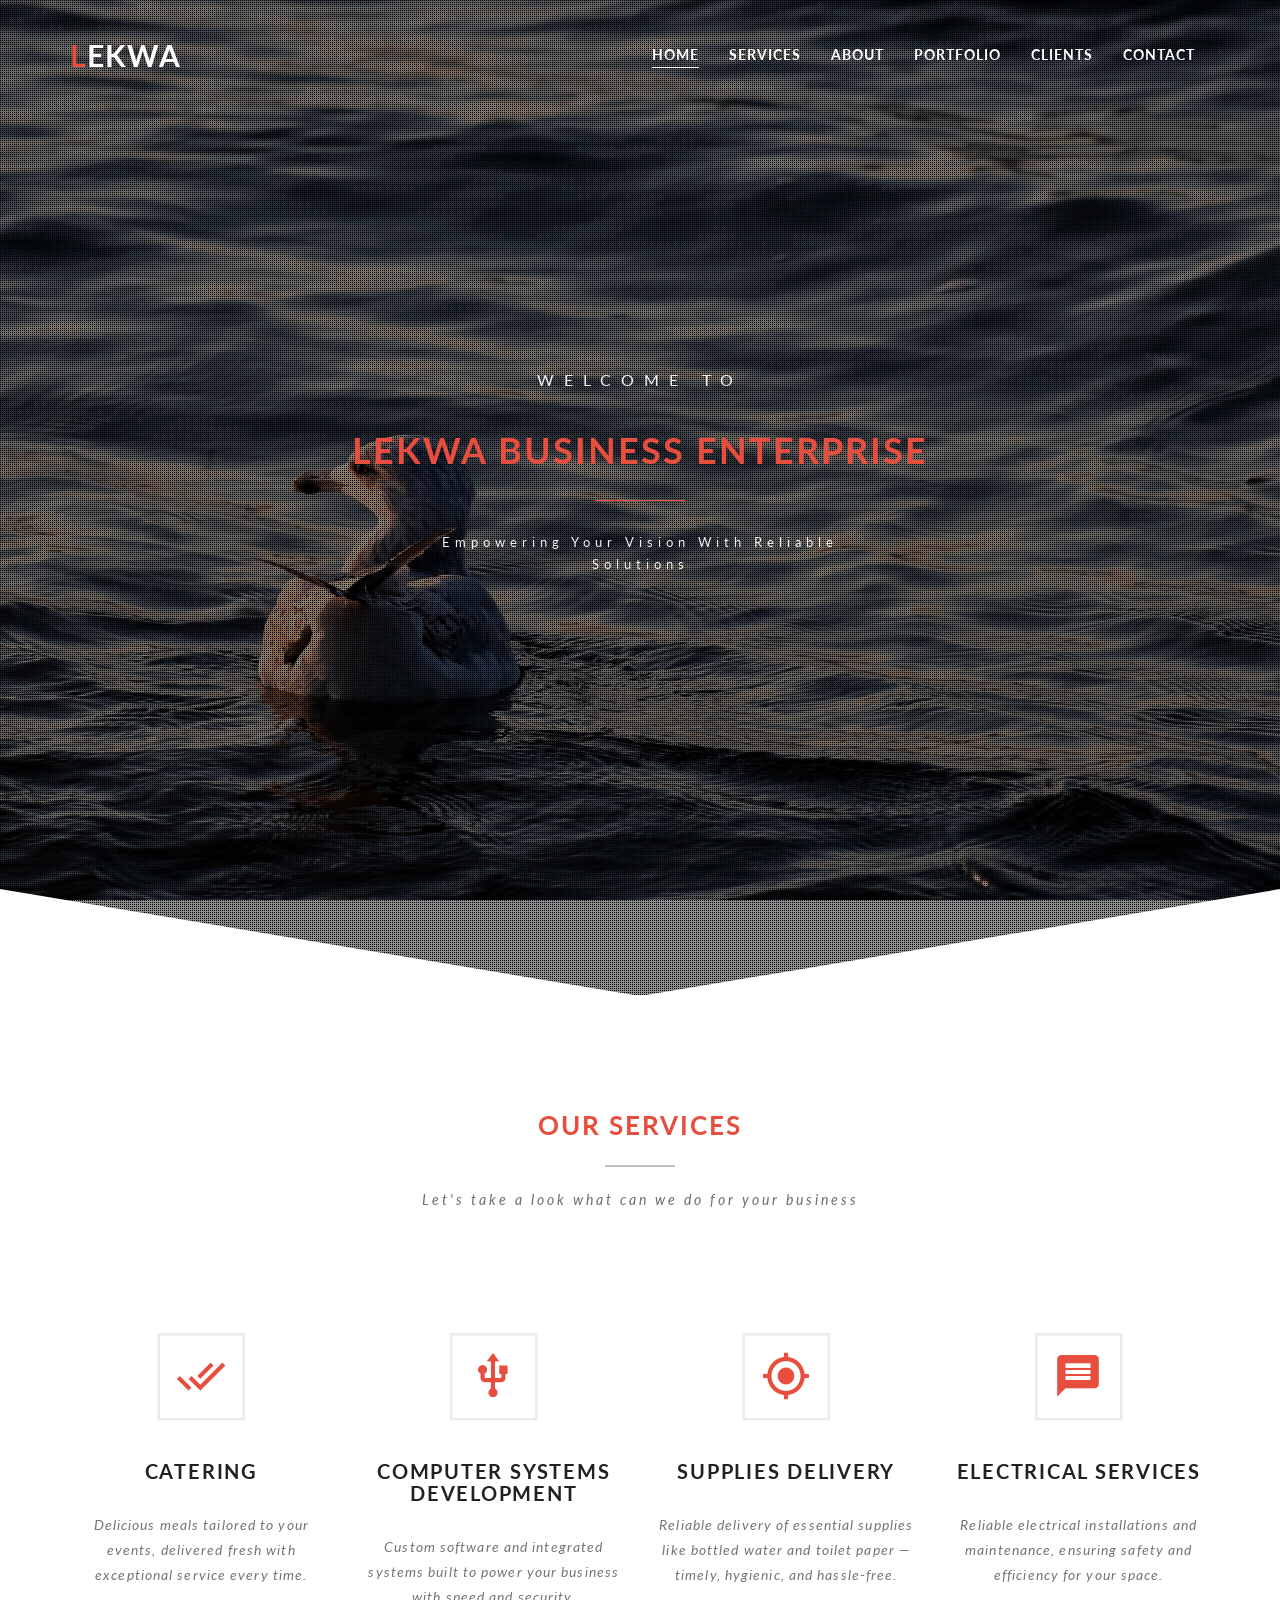
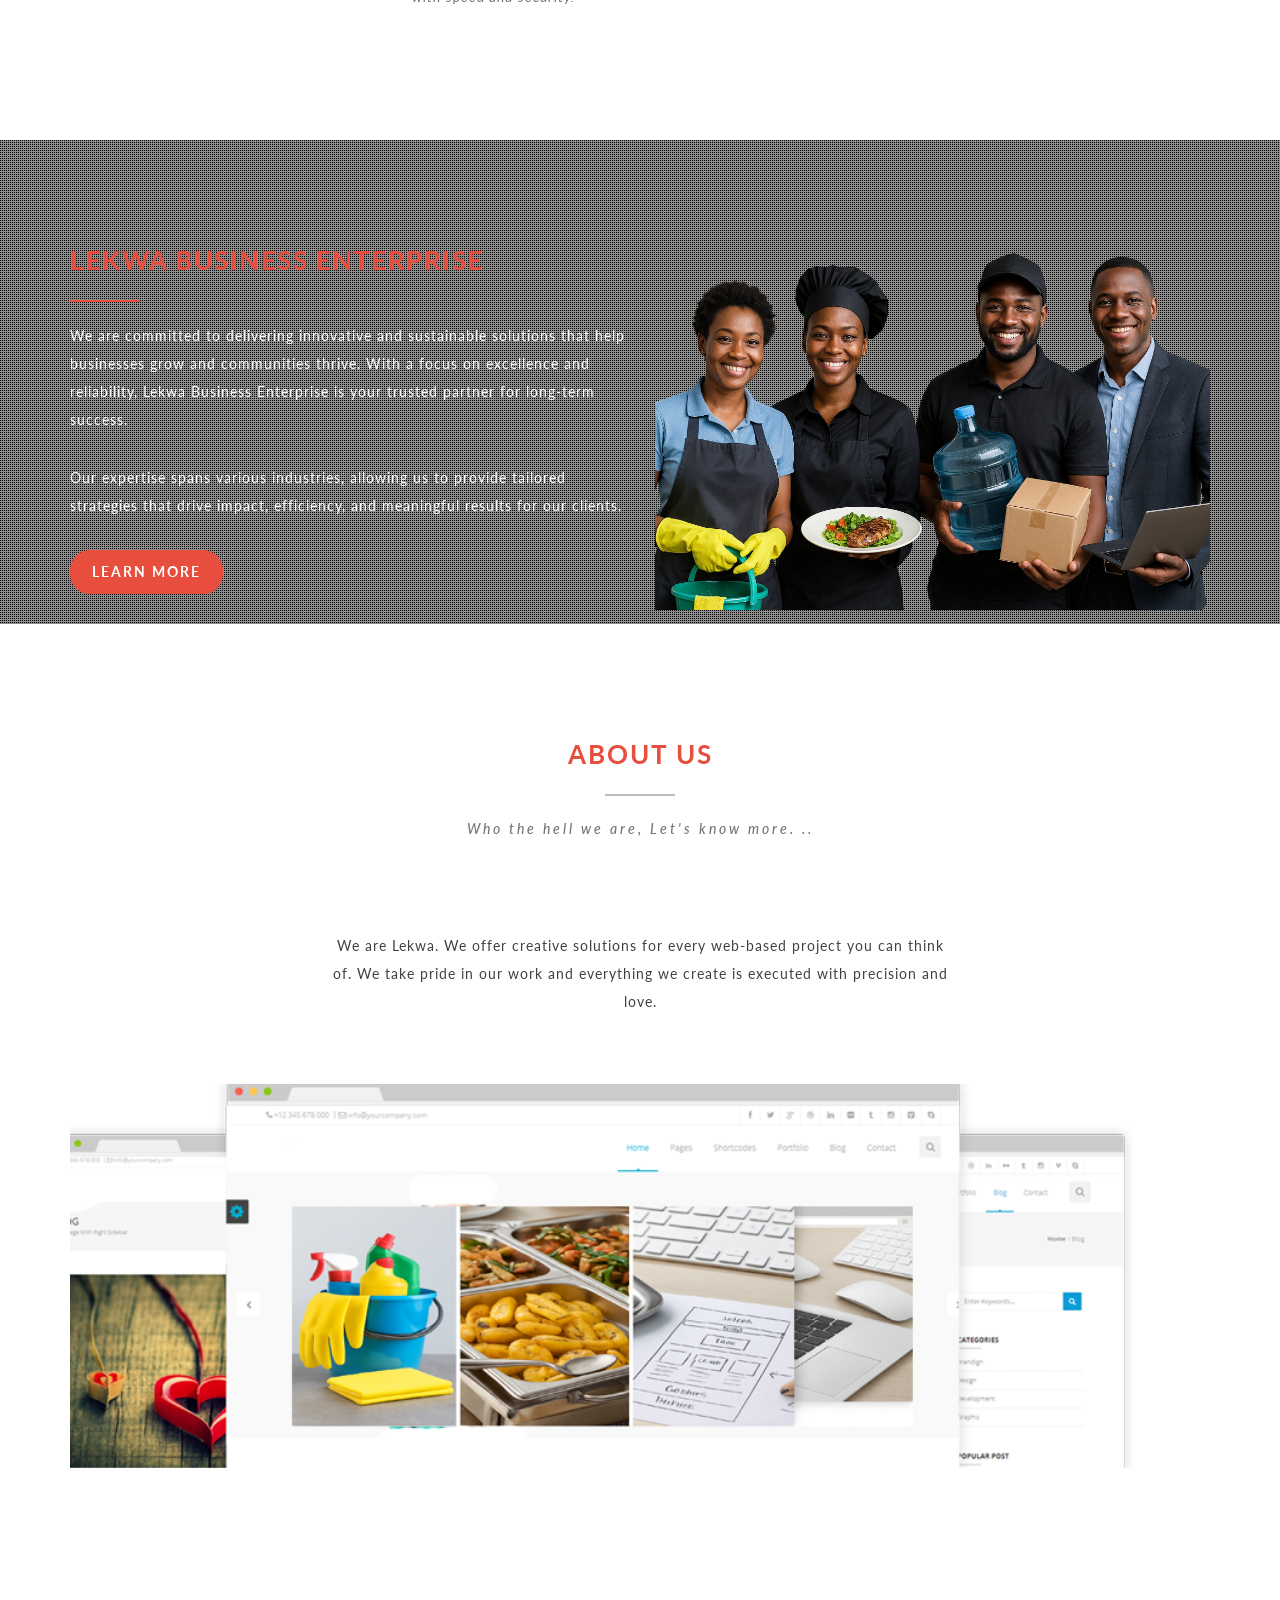
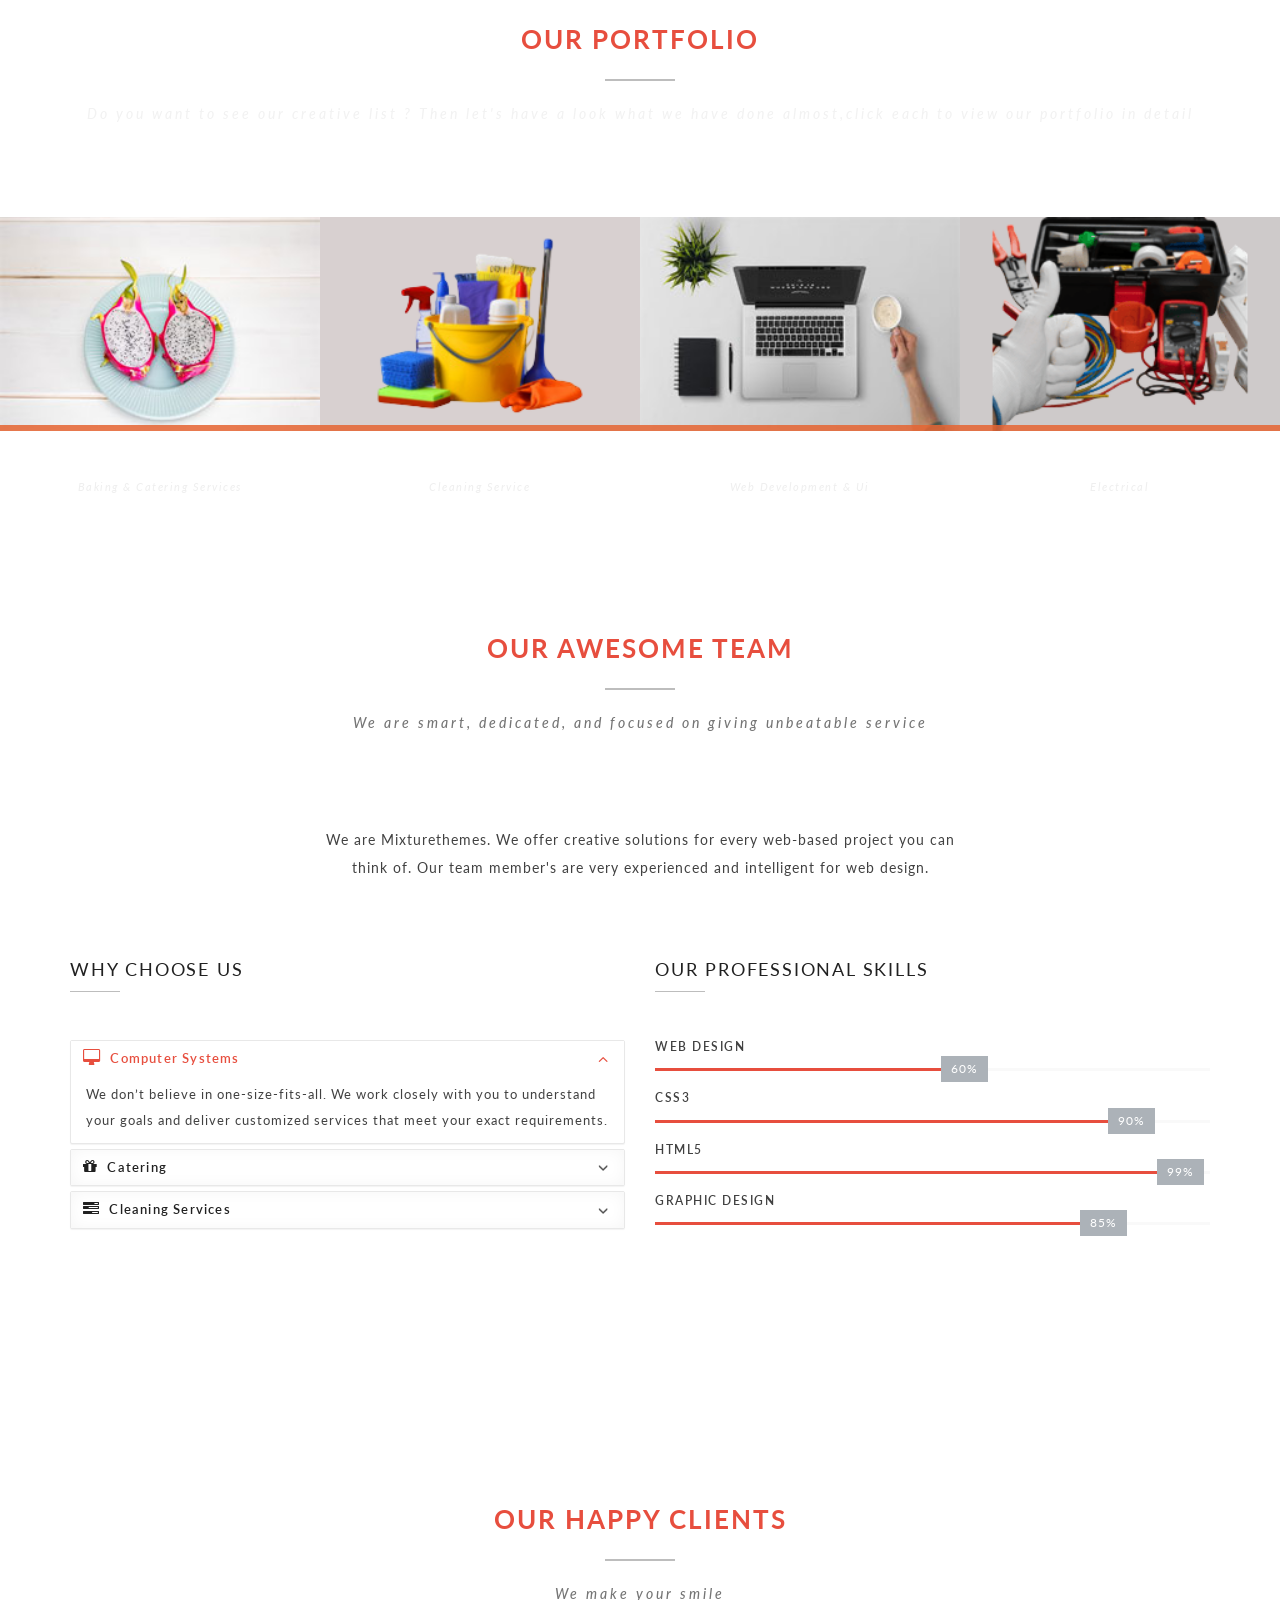
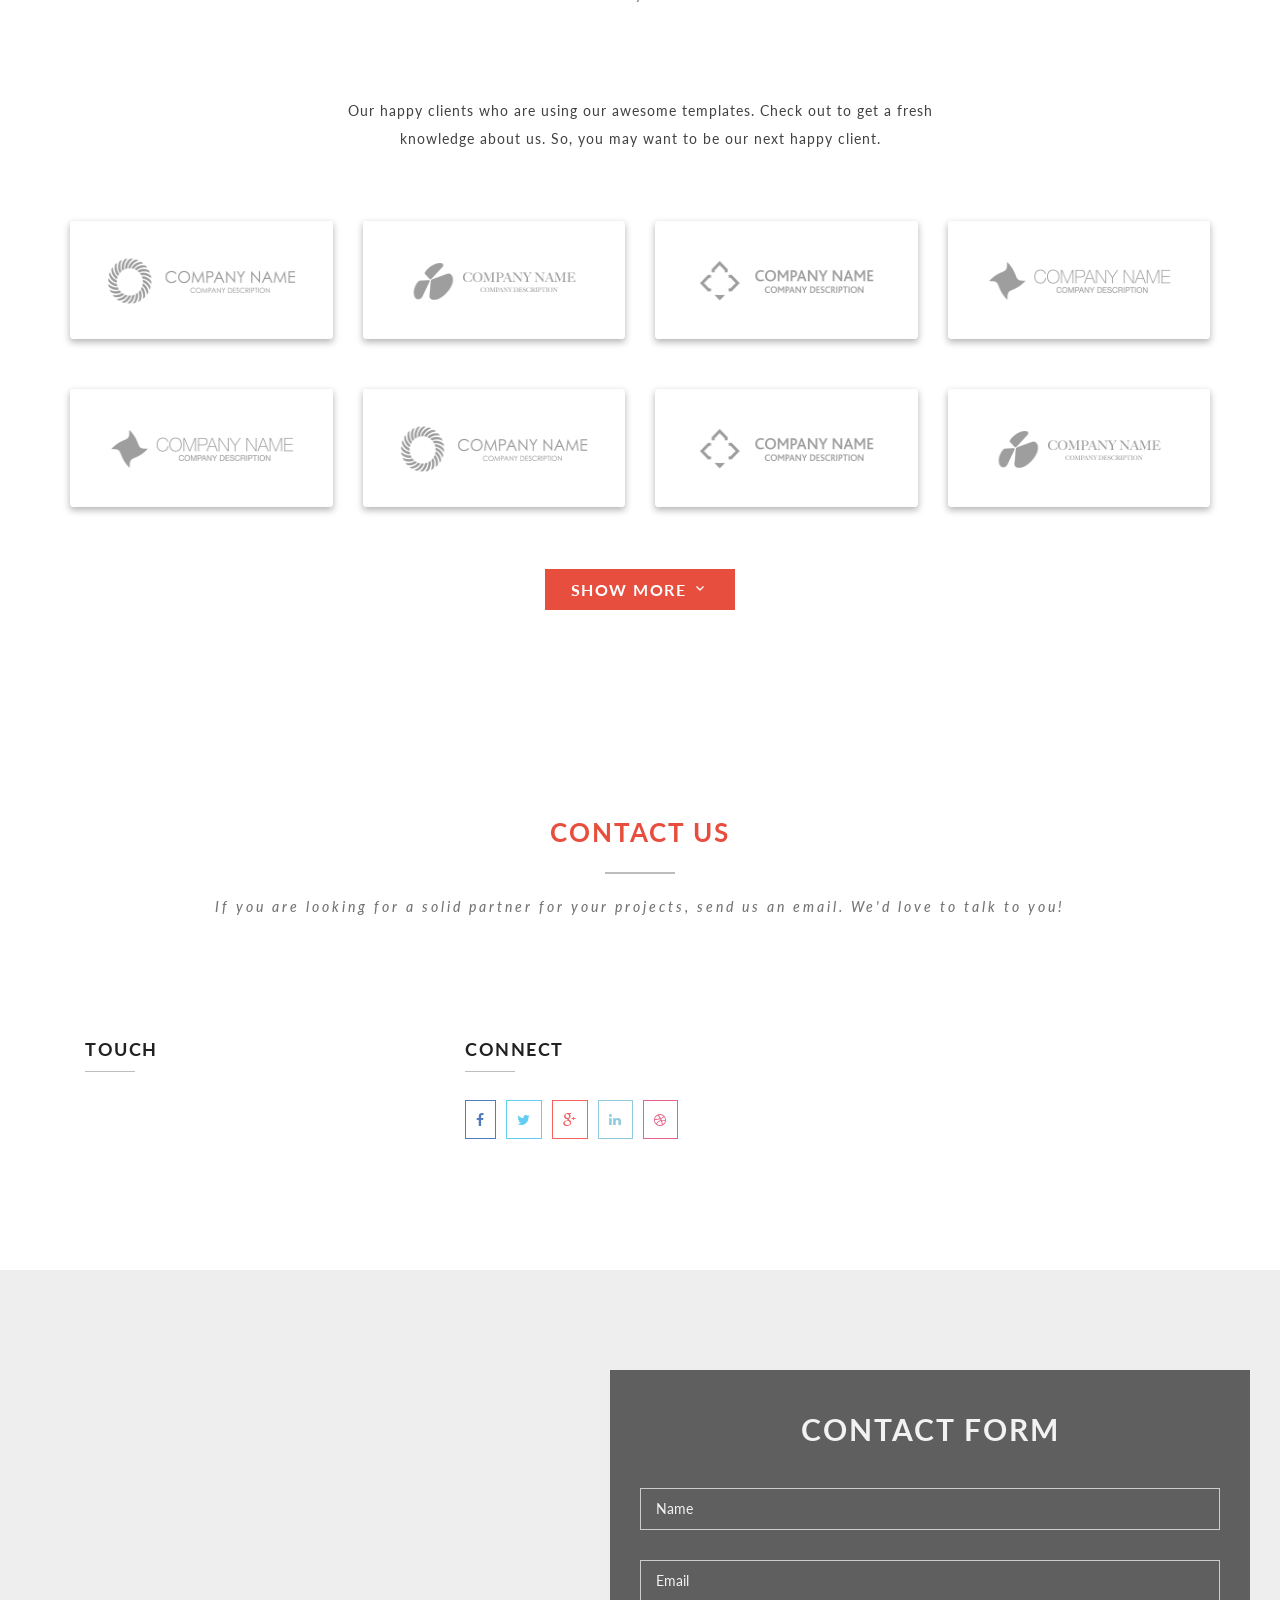
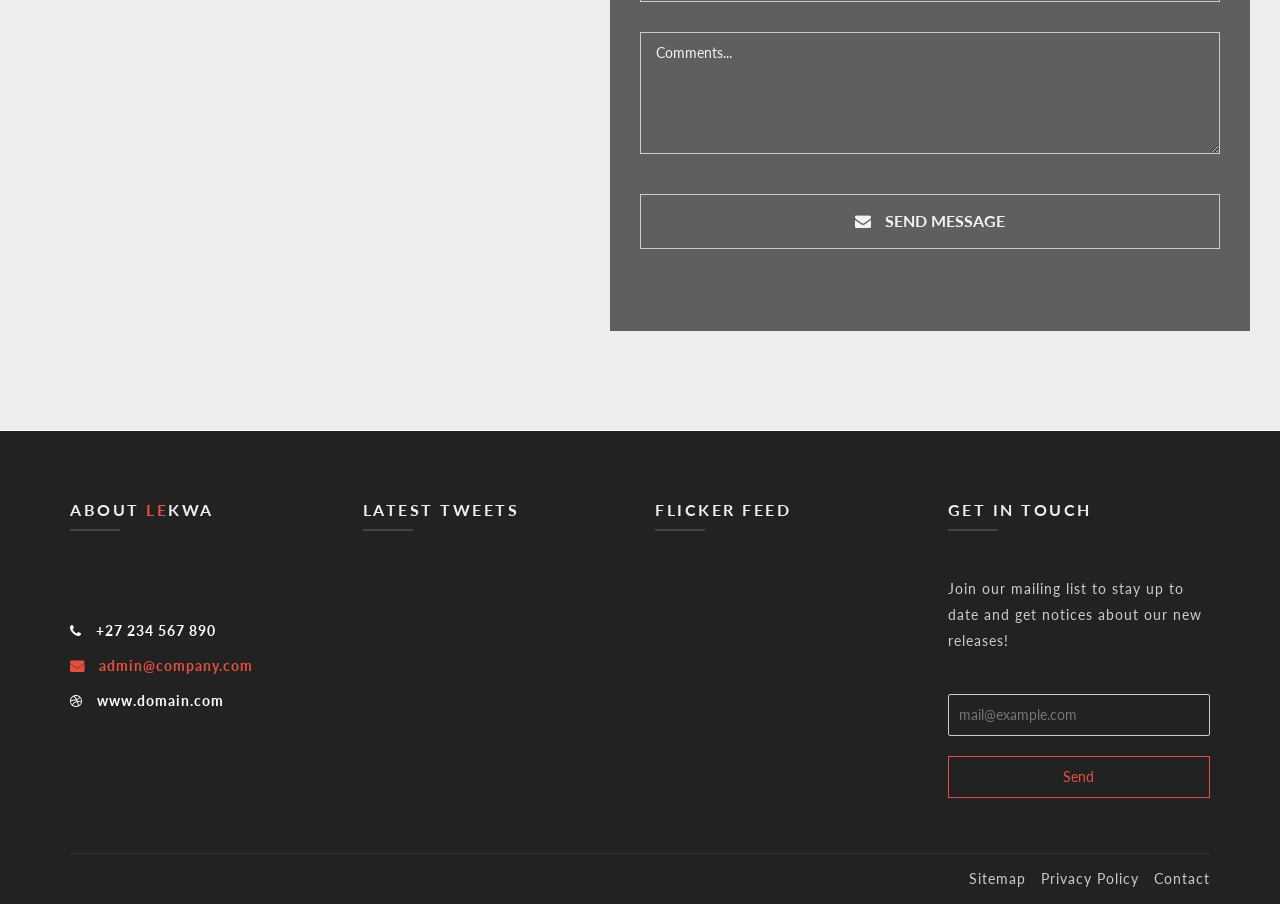
==== commit 5a471773: "Update index.html test" ====
--- a/index.html
+++ b/index.html
@@ -614,7 +614,49 @@
 				<!-- //Accordion End -->
 				
 				<!-- Skills Start -->
-
+				<div class="col-md-6 our-skills">
+					<h4 class="classic-title">Our Professional Skills</h4>
+					
+					<div class="skill-shortcode">
+						<div class="skill">
+							<h6>Web Design</h6>
+							<div class="progress">
+								<div class="progress-bar" role="progressbar" data-percentage="60">
+									<span class="progress-bar-span">60%</span>
+									<span class="sr-only">60% Complete</span>
+								</div>
+							</div>
+						</div>
+					
+						<div class="skill">
+							<h6>Css3</h6>
+							<div class="progress">
+								<div class="progress-bar" role="progressbar" data-percentage="90">
+									<span class="progress-bar-span">90%</span>
+									<span class="sr-only">90% Complete</span>
+								</div>
+							</div>
+						</div>
+						<div class="skill">
+							<h6>Html5</h6>
+							<div class="progress">
+								<div class="progress-bar" role="progressbar" data-percentage="99">
+									<span class="progress-bar-span">99%</span>
+									<span class="sr-only">99% Complete</span>
+								</div>
+							</div>
+						</div>
+						<div class="skill">
+							<h6>Graphic Design</h6>
+							<div class="progress">
+								<div class="progress-bar" role="progressbar" data-percentage="85">
+									<span class="progress-bar-span">85%</span>
+									<span class="sr-only">85% Complete</span>
+								</div>
+							</div>
+						</div>
+					</div>
+				</div>
 				<!-- //Skills End -->
 			</div>
 			<!-- //Team Row End -->
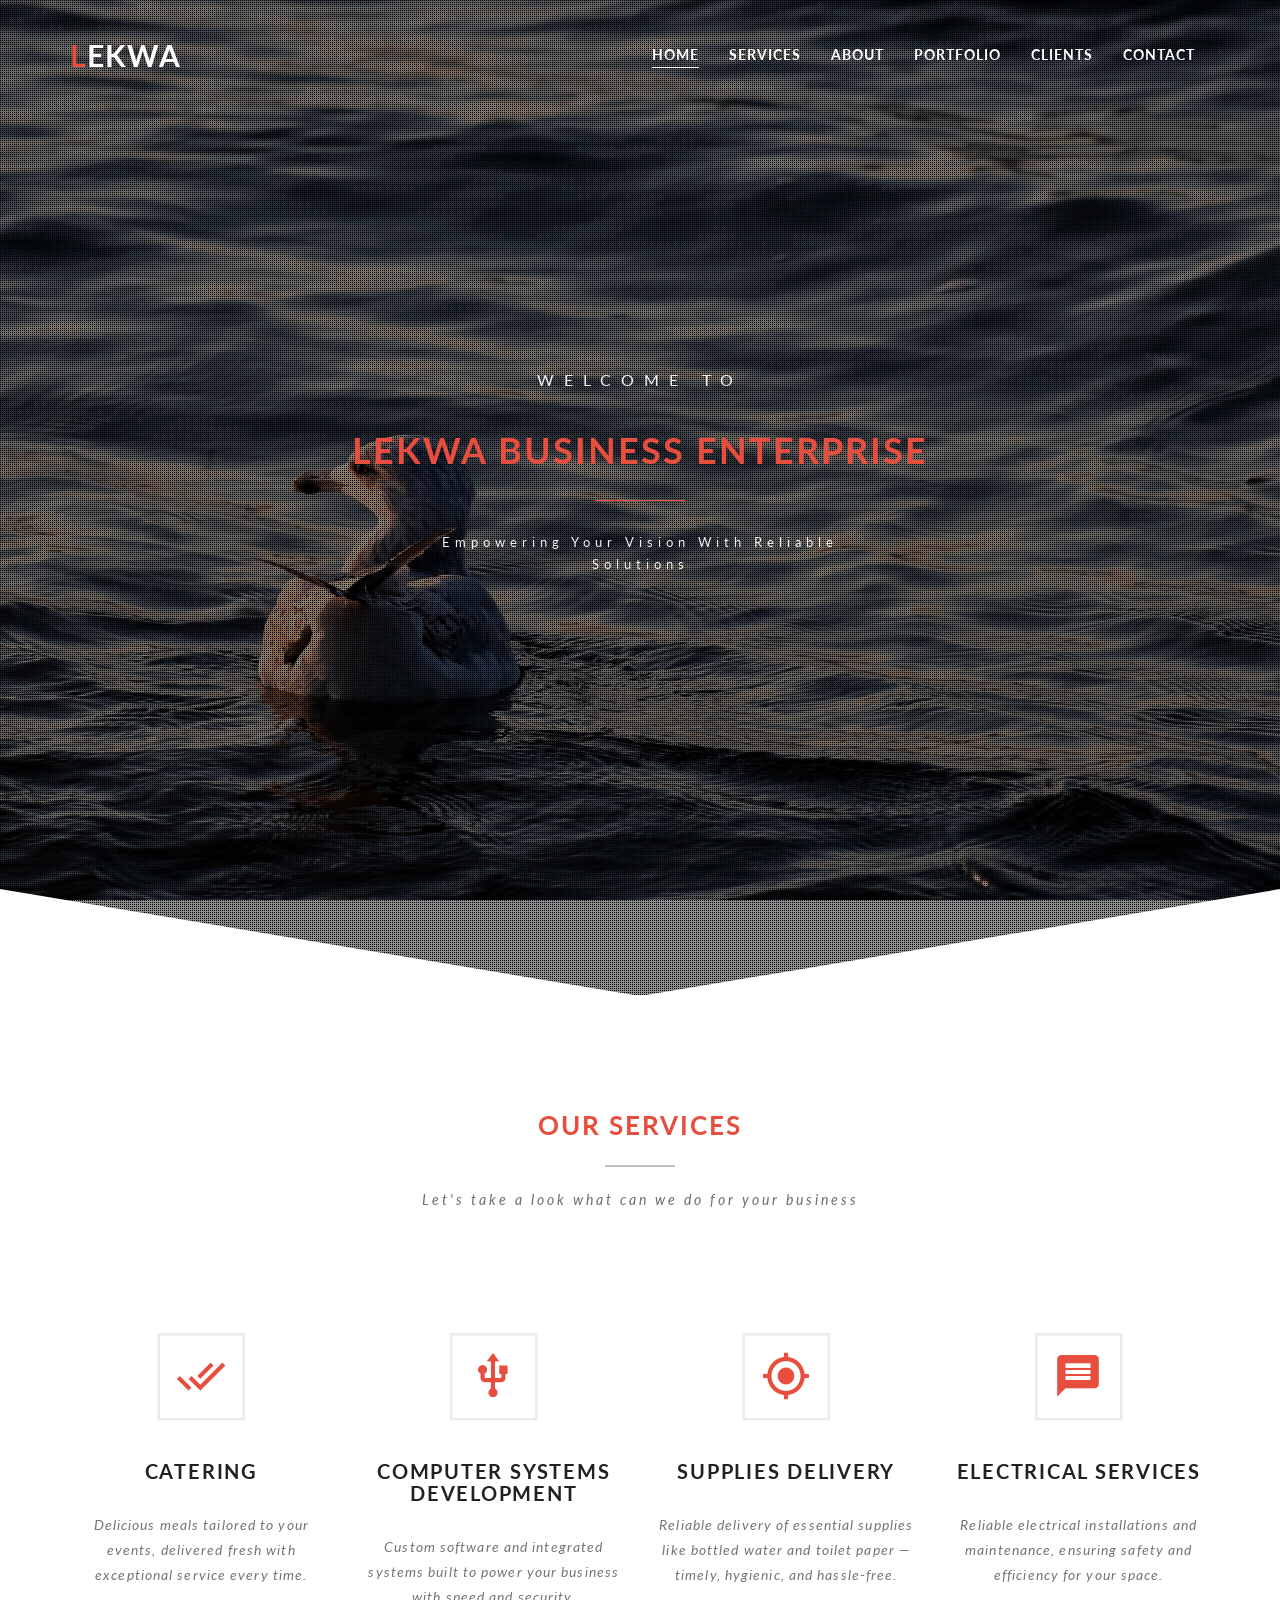
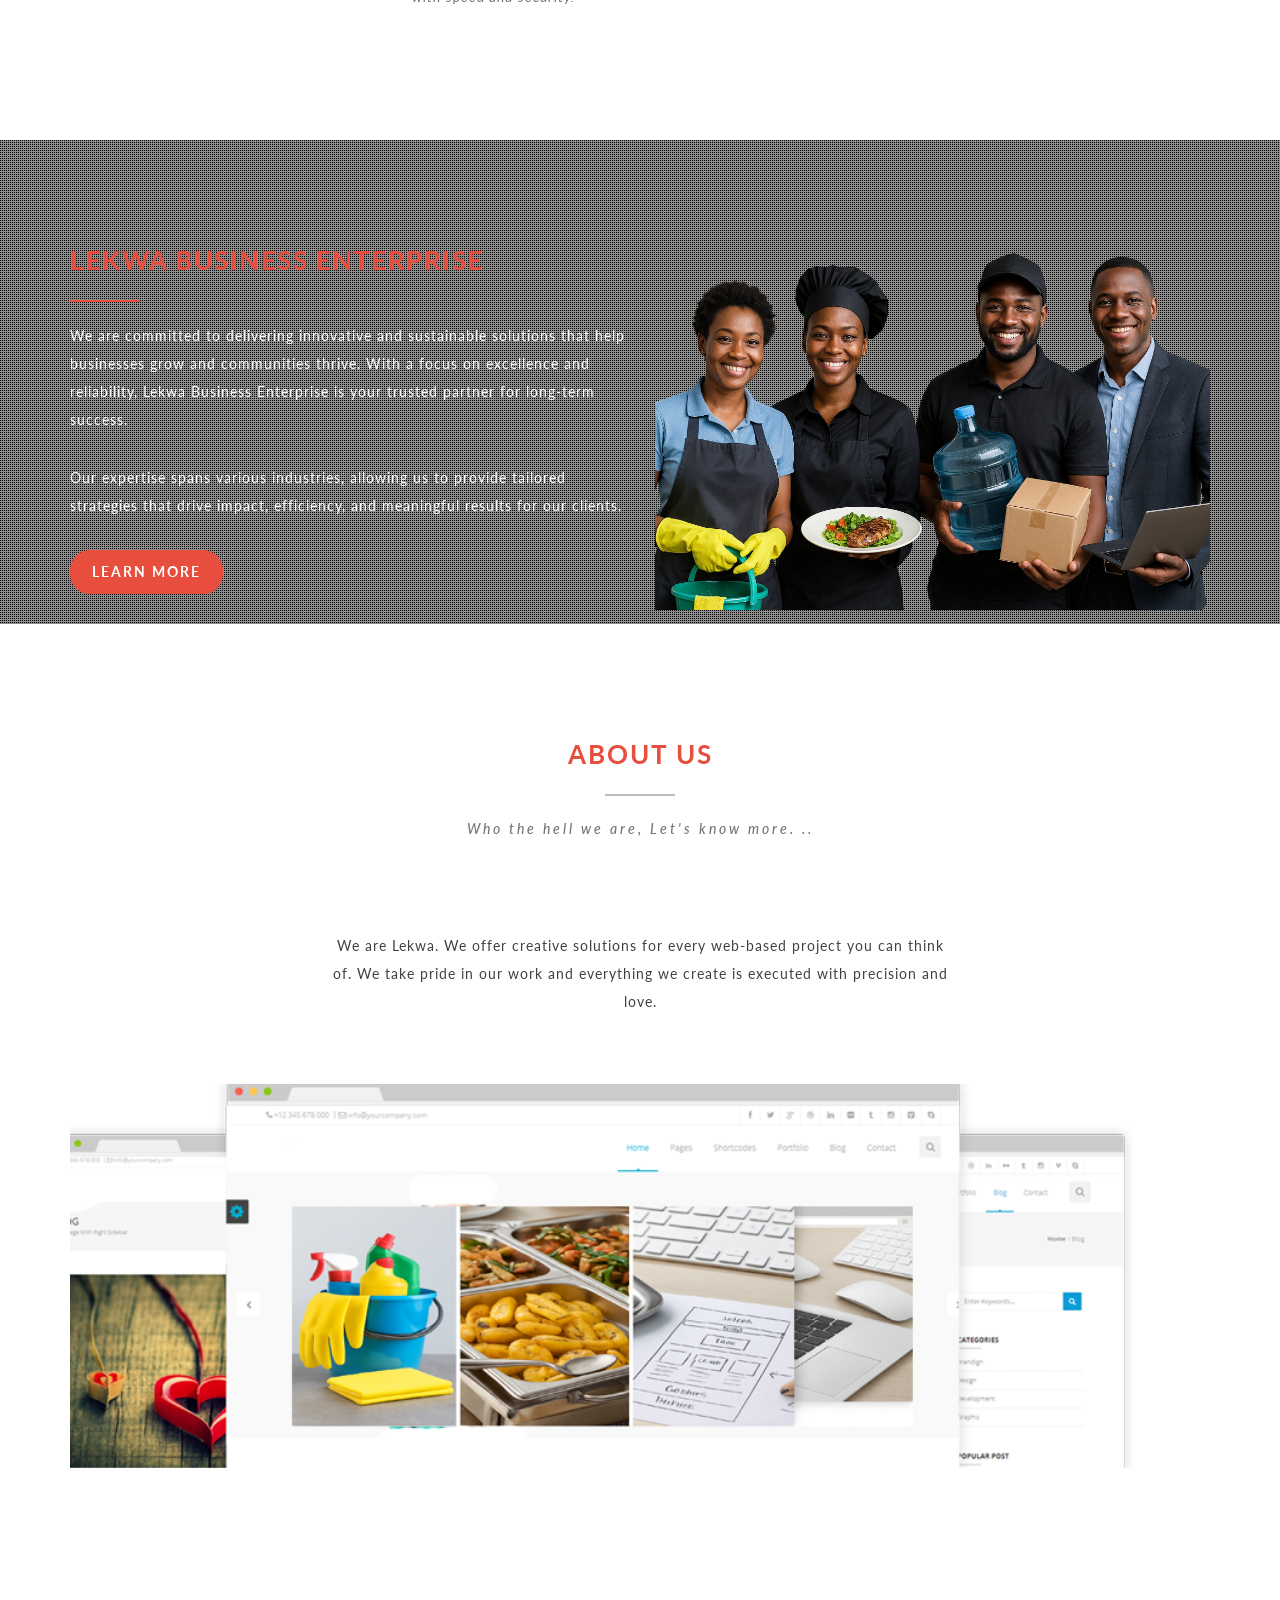
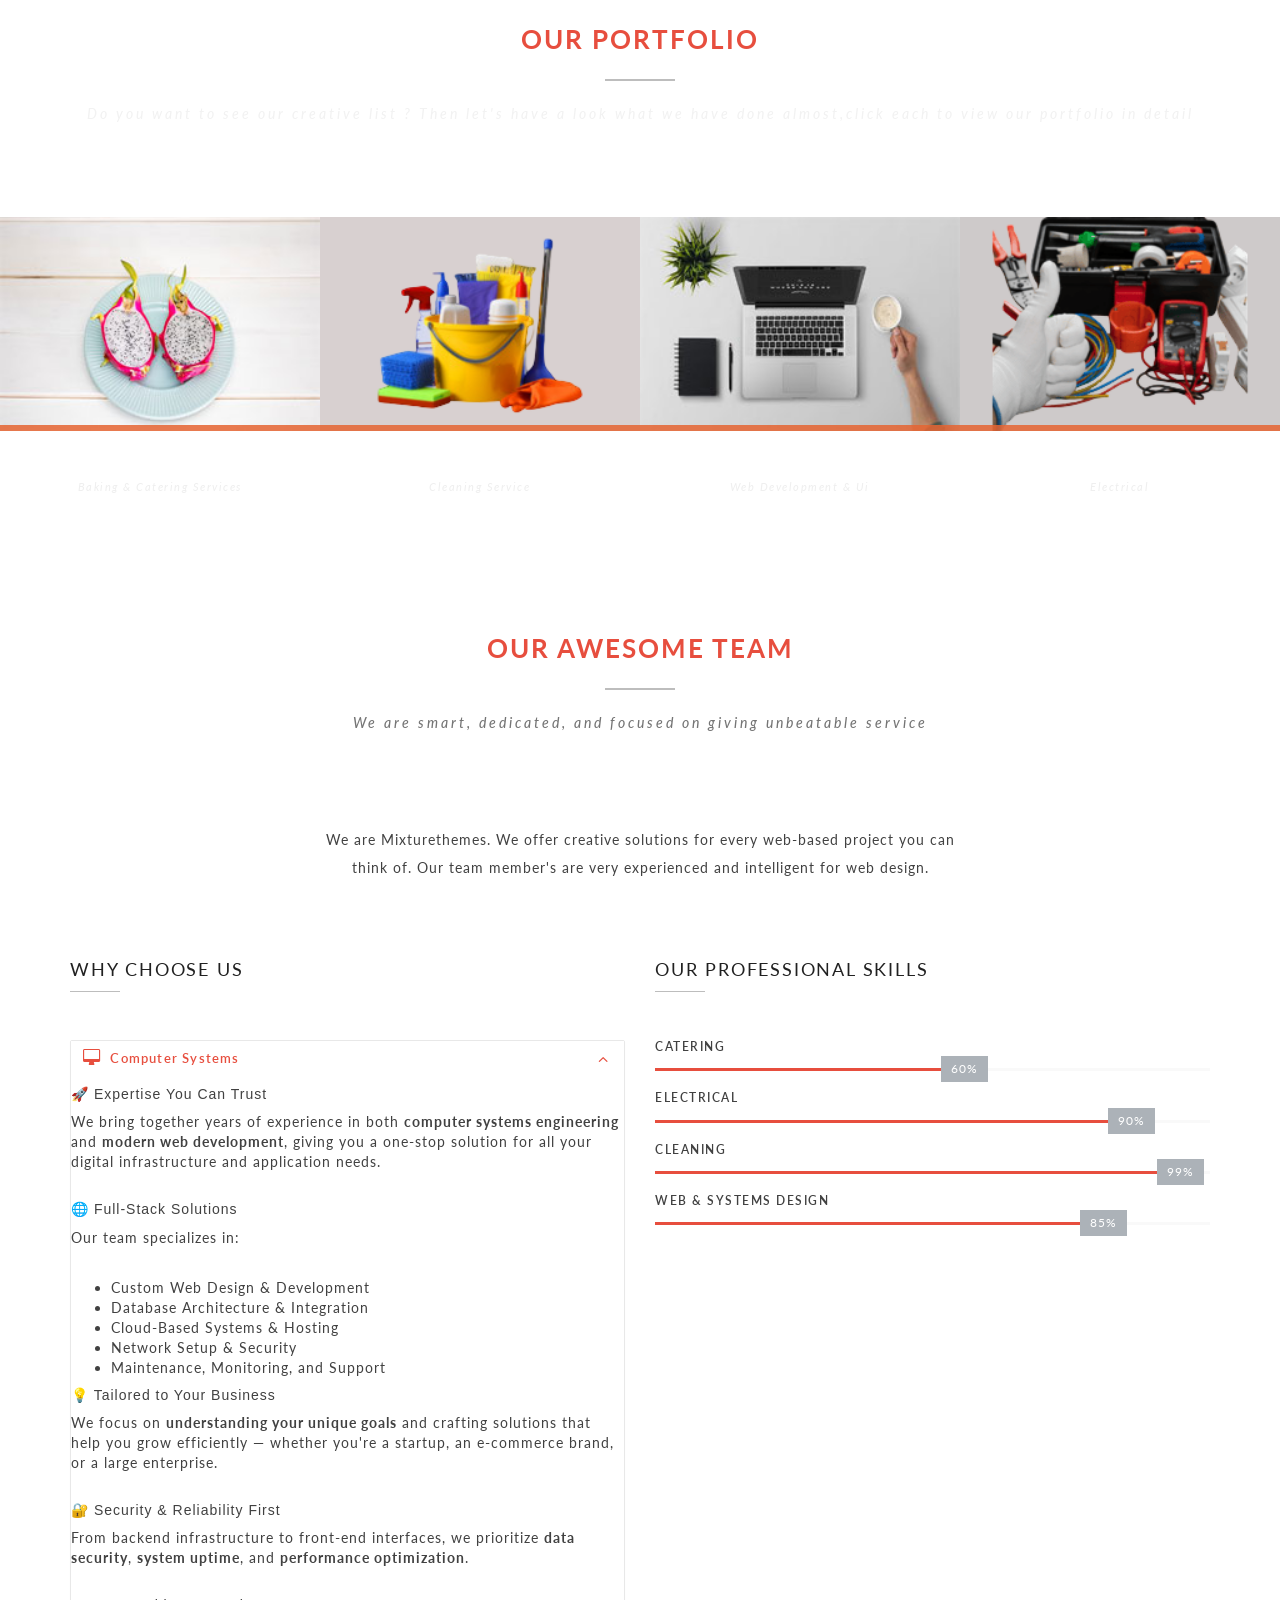
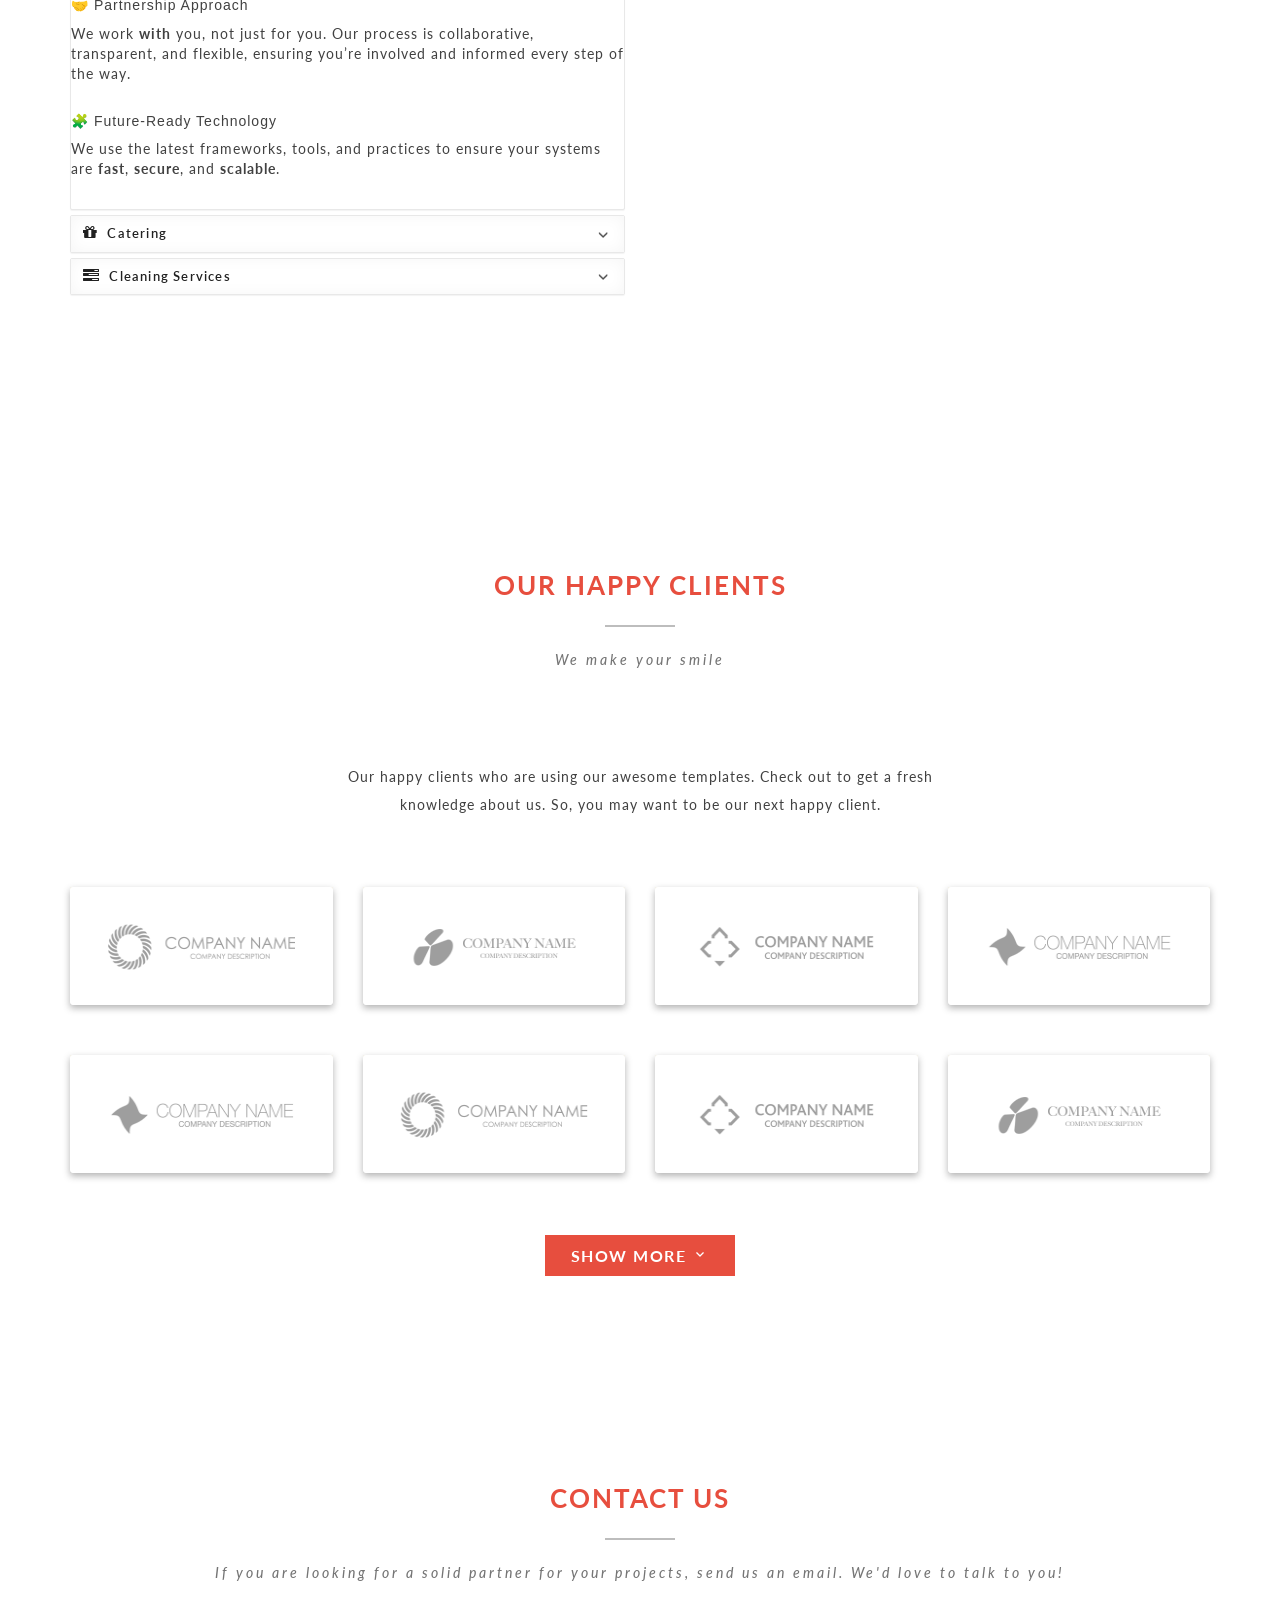
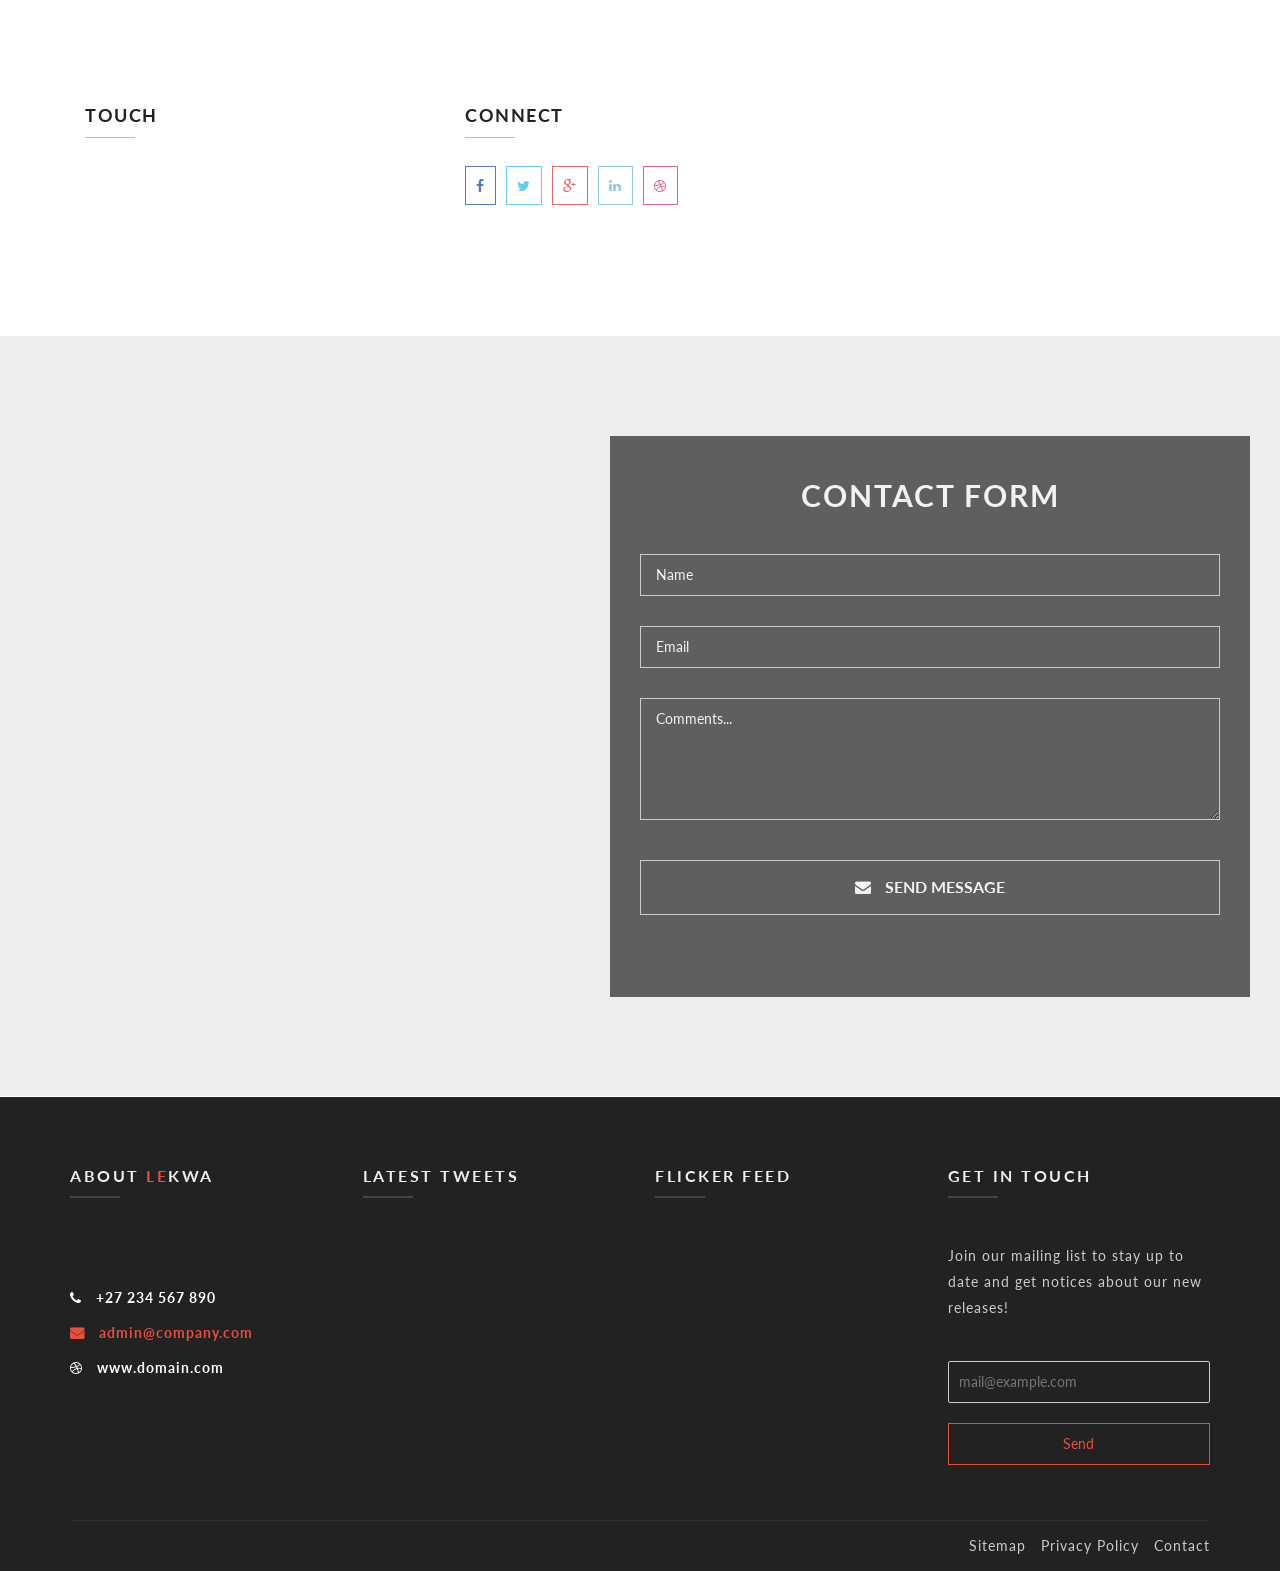
==== commit e3c86196: "Update index.html test" ====
--- a/index.html
+++ b/index.html
@@ -438,9 +438,9 @@
 			<!-- Portfolio Item 04 -->
 			
 			<li class="col-xs-12 col-sm-6 col-md-3 mixturethemes_item webd ui">
-				<a class="port-item"<figure>
+				<a style="pointer-events: none; color: gray; text-decoration: none;" class="port-item" href="images/portfolio/p4.jpg" data-gal="prettyPhoto[gal1]"><figure>
 					<div class="port_img">
-						<img src="images/portfolio/thumbs/pt4.jpg" alt="" class="img-responsive port-img" style="width: 100%; height: 100%;">
+						<img src="images/portfolio/thumbs/pt4.jpg" alt="" class="img-responsive port-img" style="width: 100%; height: 70%;">
 						<div class="portOverlay">
 							<i class="icon ion-ios-plus-empty"></i>
 						</div>
@@ -517,7 +517,30 @@
 								</h4>
 							</div>
 							<div id="collapse-one" class="panel-collapse collapse in">
-								<div class="panel-body">We don’t believe in one-size-fits-all. We work closely with you to understand your goals and deliver customized services that meet your exact requirements.</div>
+							    <h5>🚀 Expertise You Can Trust</h5>
+								<p>We bring together years of experience in both <strong>computer systems engineering</strong> and <strong>modern web development</strong>, giving you a one-stop solution for all your digital infrastructure and application needs.</p>
+
+								<h5>🌐 Full-Stack Solutions</h5>
+								<p>Our team specializes in:</p>
+								<ul>
+									<li>Custom Web Design & Development</li>
+									<li>Database Architecture & Integration</li>
+									<li>Cloud-Based Systems & Hosting</li>
+									<li>Network Setup & Security</li>
+									<li>Maintenance, Monitoring, and Support</li>
+								</ul>
+
+								<h5>💡 Tailored to Your Business</h5>
+								<p>We focus on <strong>understanding your unique goals</strong> and crafting solutions that help you grow efficiently — whether you're a startup, an e-commerce brand, or a large enterprise.</p>
+
+								<h5>🔐 Security & Reliability First</h5>
+								<p>From backend infrastructure to front-end interfaces, we prioritize <strong>data security</strong>, <strong>system uptime</strong>, and <strong>performance optimization</strong>.</p>
+
+								<h5>🤝 Partnership Approach</h5>
+								<p>We work <strong>with</strong> you, not just for you. Our process is collaborative, transparent, and flexible, ensuring you’re involved and informed every step of the way.</p>
+
+								<h5>🧩 Future-Ready Technology</h5>
+								<p>We use the latest frameworks, tools, and practices to ensure your systems are <strong>fast</strong>, <strong>secure</strong>, and <strong>scalable</strong>.</p>
 							</div>
 						</div>
 						<!-- Accordion Panel 02 -->
@@ -538,7 +561,7 @@
 						  <p>At <strong>Lekwa Enterprise</strong>, we believe food is more than just a meal—it's an experience. Our catering services are designed to meet the diverse culinary needs of our clients with excellence, creativity, and precision.</p>
 						</div>
 
-								<h6>🌟 What We Offer:</h6>
+								<h5>🌟 What We Offer:</h5>
 								<ul>
 								  <li><strong>Full-Service Catering</strong> for corporate events, weddings, private parties, government functions, and community events.</li>
 								  <li><strong>Custom Menu Design</strong> tailored to dietary preferences, cultural requirements, and event themes.</li>
@@ -548,21 +571,14 @@
 								</ul>
 
 
-							<h6>✅ Why Choose Lekwa Catering?</h6>
-							<ul>
-							  <li>Reliable service and attention to detail</li>
-							  <li>Flavors that impress, portions that satisfy</li>
-							  <li>Friendly and professional team</li>
-							  <li>Competitive pricing with no hidden fees</li>
-							</ul>
-
-				
-				
-				
-				
-				
-				
-				
+								<h5>✅ Why Choose Lekwa Catering?</h5>
+								<ul>
+								  <li>Reliable service and attention to detail</li>
+								  <li>Flavors that impress, portions that satisfy</li>
+								  <li>Friendly and professional team</li>
+								  <li>Competitive pricing with no hidden fees</li>
+								</ul>
+					
 								</div>
 							</div>
 						</div>
@@ -579,32 +595,32 @@
 							<div id="collapse-three" class="panel-collapse collapse">
 								<div class="panel-body">
 									    <h6>🧼 Cleaning Services</h6>
-    <div class="highlight">
-      <p>At <strong>Lekwa Enterprise</strong>, we understand that a clean environment is essential for health, productivity, and peace of mind. We provide thorough, reliable, and affordable cleaning services for homes, offices, and commercial spaces.</p>
-    </div>
-
-    <h6>🧹 What We Offer:</h6>
-    <ul>
-      <li><strong>Residential Cleaning</strong> – Deep cleaning, routine housekeeping, move-in/move-out cleaning.</li>
-      <li><strong>Office & Commercial Cleaning</strong> – Daily or weekly janitorial services, dusting, vacuuming, sanitizing, and trash removal.</li>
-      <li><strong>Post-Construction Cleaning</strong> – Detailed clean-up after renovations or building projects.</li>
-      <li><strong>Specialized Cleaning</strong> – Carpet, upholstery, window, and floor care services.</li>
-    </ul>
-
-    <h6>✨ Our Cleaning Standards:</h6>
-    <ul>
-      <li><strong>Trained & Trusted Staff</strong> – Background-checked professionals with attention to detail.</li>
-      <li><strong>Eco-Friendly Products</strong> – Safe for children, pets, and the environment.</li>
-      <li><strong>Flexible Scheduling</strong> – We work around your availability with minimal disruption.</li>
-      <li><strong>Sanitization Focus</strong> – High-touch areas are disinfected to reduce the spread of germs.</li>
-    </ul>
-
-    <h6>📦 Custom Cleaning Packages:</h2>
-    <p>We offer flexible plans to suit your specific needs and budget:</p>
-    <ul>
-      <li>One-time deep cleaning</li>
-      <li>Weekly or bi-weekly maintenance</li>
-      <li>Event prep and post-event cleanup</li>
+											<div class="highlight">
+											  <p>At <strong>Lekwa Enterprise</strong>, we understand that a clean environment is essential for health, productivity, and peace of mind. We provide thorough, reliable, and affordable cleaning services for homes, offices, and commercial spaces.</p>
+											</div>
+
+											<h6>🧹 What We Offer:</h6>
+											<ul>
+											  <li><strong>Residential Cleaning</strong> – Deep cleaning, routine housekeeping, move-in/move-out cleaning.</li>
+											  <li><strong>Office & Commercial Cleaning</strong> – Daily or weekly janitorial services, dusting, vacuuming, sanitizing, and trash removal.</li>
+											  <li><strong>Post-Construction Cleaning</strong> – Detailed clean-up after renovations or building projects.</li>
+											  <li><strong>Specialized Cleaning</strong> – Carpet, upholstery, window, and floor care services.</li>
+											</ul>
+
+											<h6>✨ Our Cleaning Standards:</h6>
+											<ul>
+											  <li><strong>Trained & Trusted Staff</strong> – Background-checked professionals with attention to detail.</li>
+											  <li><strong>Eco-Friendly Products</strong> – Safe for children, pets, and the environment.</li>
+											  <li><strong>Flexible Scheduling</strong> – We work around your availability with minimal disruption.</li>
+											  <li><strong>Sanitization Focus</strong> – High-touch areas are disinfected to reduce the spread of germs.</li>
+											</ul>
+
+											<h6>📦 Custom Cleaning Packages:</h2>
+											<p>We offer flexible plans to suit your specific needs and budget:</p>
+											<ul>
+											  <li>One-time deep cleaning</li>
+											  <li>Weekly or bi-weekly maintenance</li>
+											  <li>Event prep and post-event cleanup</li>
     </ul>
 								</div>
 							</div>
@@ -619,7 +635,7 @@
 					
 					<div class="skill-shortcode">
 						<div class="skill">
-							<h6>Web Design</h6>
+							<h6>Catering</h6>
 							<div class="progress">
 								<div class="progress-bar" role="progressbar" data-percentage="60">
 									<span class="progress-bar-span">60%</span>
@@ -629,7 +645,7 @@
 						</div>
 					
 						<div class="skill">
-							<h6>Css3</h6>
+							<h6>Electrical</h6>
 							<div class="progress">
 								<div class="progress-bar" role="progressbar" data-percentage="90">
 									<span class="progress-bar-span">90%</span>
@@ -638,7 +654,7 @@
 							</div>
 						</div>
 						<div class="skill">
-							<h6>Html5</h6>
+							<h6>Cleaning</h6>
 							<div class="progress">
 								<div class="progress-bar" role="progressbar" data-percentage="99">
 									<span class="progress-bar-span">99%</span>
@@ -647,7 +663,7 @@
 							</div>
 						</div>
 						<div class="skill">
-							<h6>Graphic Design</h6>
+							<h6>Web & Systems design</h6>
 							<div class="progress">
 								<div class="progress-bar" role="progressbar" data-percentage="85">
 									<span class="progress-bar-span">85%</span>
